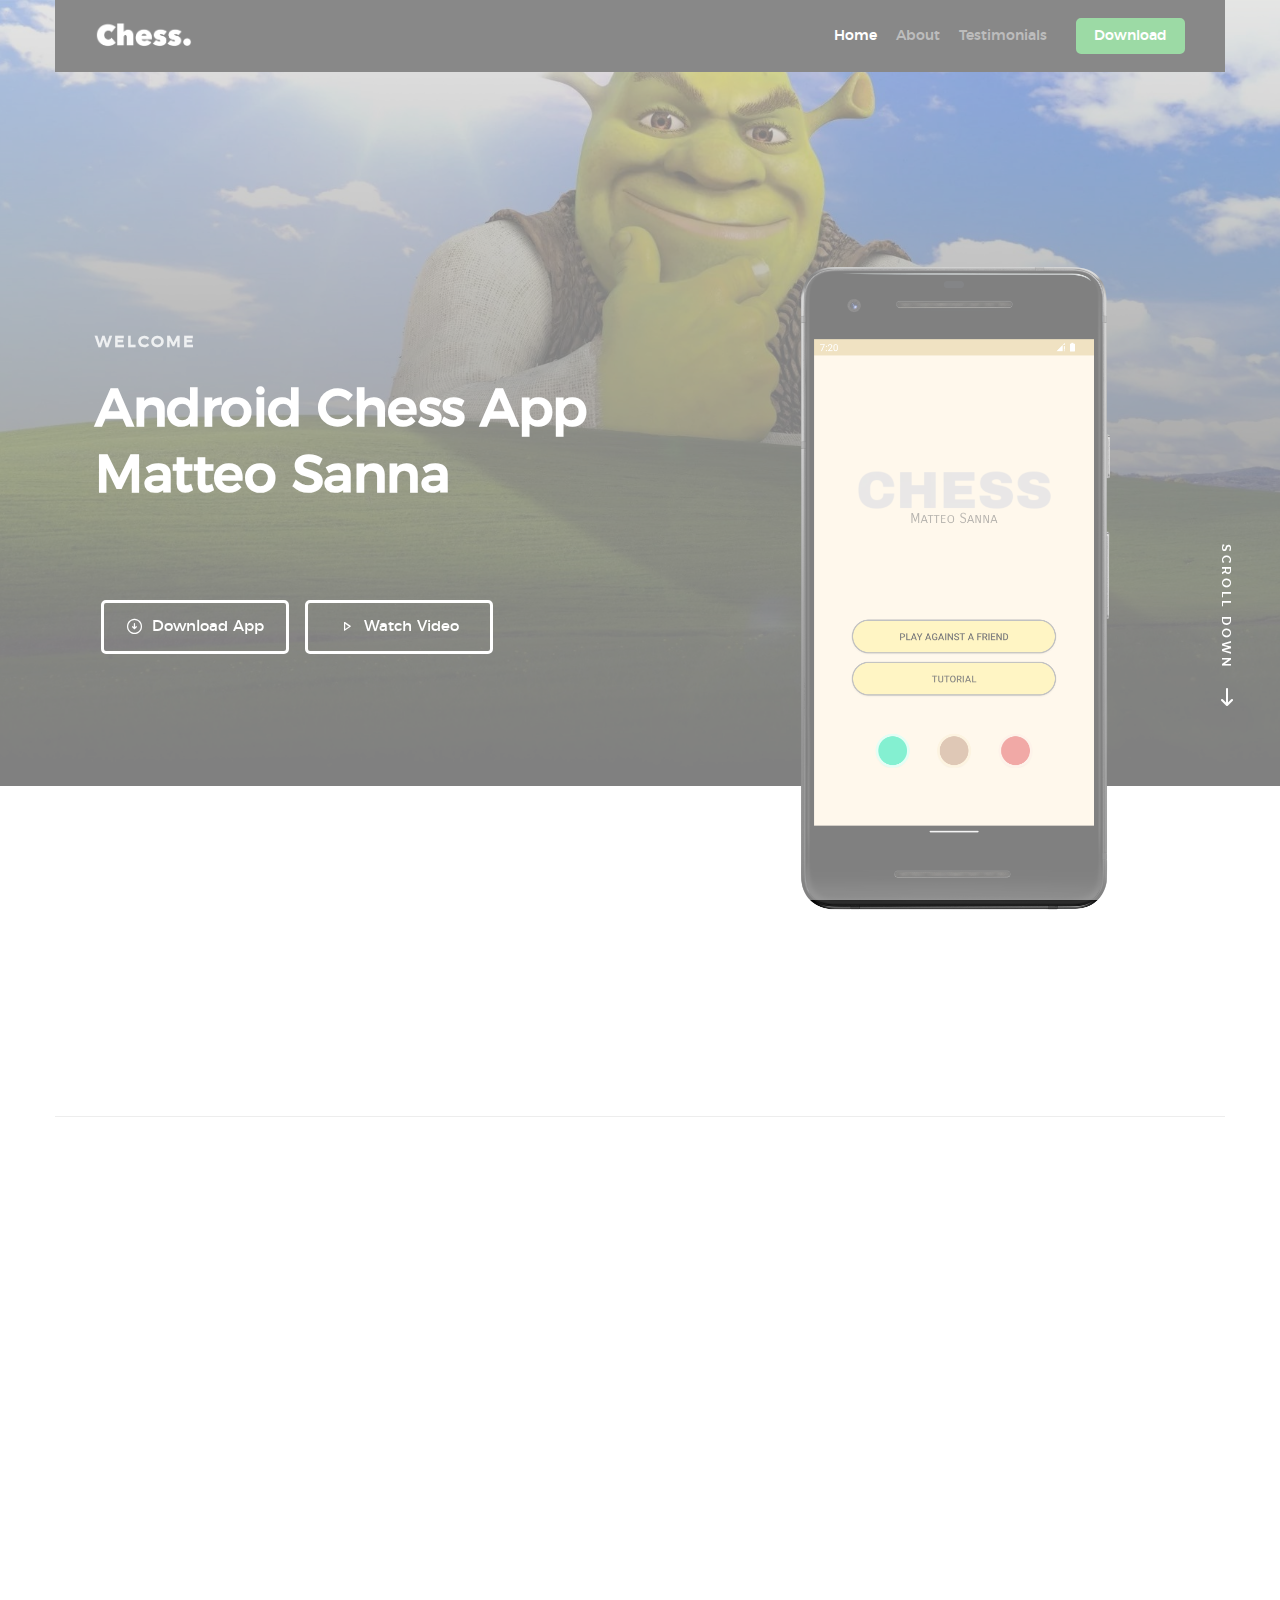
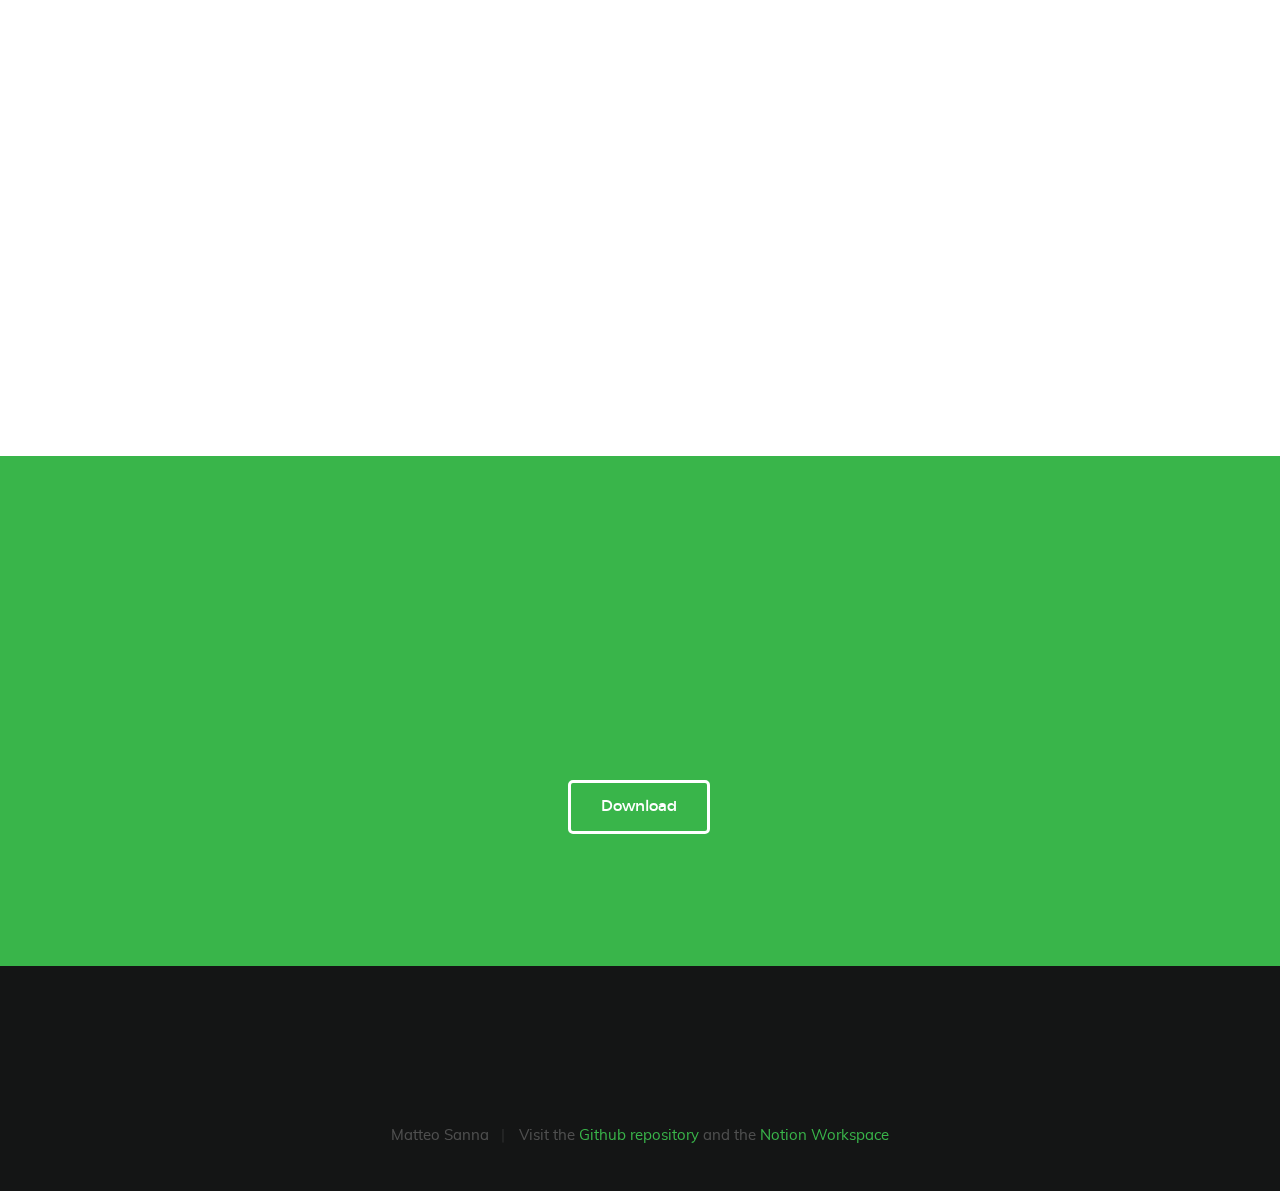
==== index.html @ 3262f38d "update" ====
<!DOCTYPE html>
<!--[if lt IE 9 ]><html class="no-js oldie" lang="en"> <![endif]-->
<!--[if IE 9 ]><html class="no-js oldie ie9" lang="en"> <![endif]-->
<!--[if (gte IE 9)|!(IE)]><!-->
<html class="no-js" lang="en">
<!--<![endif]-->

<head>

    <!--- basic page needs
   ================================================== -->
    <meta charset="utf-8">
    <title>Android Chess App</title>
    <meta name="description" content="">
    <meta name="author" content="">

    <!-- mobile specific metas
   ================================================== -->
    <meta name="viewport" content="width=device-width, initial-scale=1">

    <!-- CSS
   ================================================== -->
    <link rel="stylesheet" href="css/base.css">
    <link rel="stylesheet" href="css/vendor.css">
    <link rel="stylesheet" href="css/main.css">

    <!-- script
   ================================================== -->
    <script src="js/modernizr.js"></script>
    <script src="js/pace.min.js"></script>

    <!-- favicons
	================================================== -->
    <link rel="shortcut icon" href="favicon.ico" type="image/x-icon">
    <link rel="icon" href="favicon.ico" type="image/x-icon">

</head>

<body id="top">

    <!-- header 
   ================================================== -->
   <header id="header" class="row">   

   		<div class="header-logo">
	        <a href="index.html">Chess</a>
	    </div>

	   	<nav id="header-nav-wrap">
			<ul class="header-main-nav">
				<li class="current"><a class="smoothscroll"  href="#home" title="home">Home</a></li>
                <li><a class="smoothscroll"  href="#about" title="about">About</a></li>
				<li><a class="smoothscroll"  href="#testimonials" title="testimonials">Testimonials</a></li>
			</ul>
            
            <a href="#download" title="sign-up" class="button button-primary cta smoothscroll">Download</a>
		</nav>

		<a class="header-menu-toggle" href="#"><span>Menu</span></a>    	
   	
   </header> <!-- /header -->


   <!-- home
   ================================================== -->
   <section id="home" data-parallax="scroll" data-image-src="images/hero-bg.jpg" data-natural-width=1920 data-natural-height=1080>

        <div class="overlay"></div>
        <div class="home-content">        

            <div class="row contents">                     
                <div class="home-content-left">

                    <h3 data-aos="fade-up">Welcome</h3>

                    <h1 data-aos="fade-up">
                        Android Chess App <br>
                        Matteo Sanna
                    </h1>

                    <div class="buttons" data-aos="fade-up">
                        <a href="#download" class="smoothscroll button stroke">
                            <span class="icon-circle-down" aria-hidden="true"></span>
                            Download App
                        </a>
                        <a href="https://www.youtube.com/watch?v=kqmfWMvyRDE&amp;byline=0&amp;portrait=0&amp;color=39b54a" data-lity class="button stroke">
                            <span class="icon-play" aria-hidden="true"></span>
                            Watch Video
                        </a>
                        
                    </div>                                         

                </div>

                <div class="home-image-right">
                    <img src="images/phoneFinal.png"  
                        data-aos="fade-up">
                </div>
            </div>

        </div> <!-- end home-content -->

        <div class="home-scrolldown">
            <a href="#about" class="scroll-icon smoothscroll">
                <span>Scroll Down</span>
                <i class="icon-arrow-right" aria-hidden="true"></i>
            </a>
        </div>

    </section> <!-- end home -->  


    <!-- about
    ================================================== -->
    <section id="about">

        <div class="row about-intro">

            <div class="col-four">
                <h1 class="intro-header" data-aos="fade-up">About the App</h1>
            </div>
            <div class="col-eight">
                <p class="lead" data-aos="fade-up">
                    This is a very simple 1v1 chess game for Android Phones. There are 4 color themes and a simple tutorial for beginners.
                </p>
            </div>                       
            
        </div>

        <div class="row about-features">

            <div class="features-list block-1-3 block-m-1-2 block-mob-full group">

                <div class="bgrid feature" data-aos="fade-up">	

                    <span class="icon"><i class="icon-window"></i></span>            

                    <div class="service-content">	

                        <h3>Fully Resposive</h3>

                        <p>Like a Formula 1 driver.
                        </p>
                        
                    </div> 	         	 

                    </div> <!-- /bgrid -->

                    <div class="bgrid feature" data-aos="fade-up">	

                        <span class="icon"><i class="icon-image"></i></span>                          

                    <div class="service-content">	
                        <h3>Retina Ready</h3>  

                        <p>Yep, very Good-Looking!
                        </p>

                        
                    </div>	                          

                </div> <!-- /bgrid -->

                <div class="bgrid feature" data-aos="fade-up">

                    <span class="icon"><i class="icon-paint-brush"></i></span>		            

                    <div class="service-content">
                        <h3>Stylish Design</h3>

                        <p>Four color themes already. Other coming soon...
                        </p> 
                            
                    </div> 	            	               

                </div> <!-- /bgrid -->

                    <div class="bgrid feature" data-aos="fade-up">

                        <span class="icon"><i class="icon-file"></i></span>	              

                    <div class="service-content">
                        <h3>Clean Code</h3>

                        <p>👾💻. Don't care about that. But if you care, take a look to the notion and the github repository down below.
                        </p> 
                        
                    </div>                

                    </div> <!-- /bgrid -->

                <div class="bgrid feature" data-aos="fade-up">

                    <span class="icon"><i class="icon-sliders"></i></span>	            

                    <div class="service-content">	
                        <h3>Easy To Customize</h3>

                        <p>As I said very very Good-Looking.
                        </p>                            
                    </div>	               

                </div> <!-- /bgrid -->

                <div class="bgrid feature" data-aos="fade-up">

                    <span class="icon"><i class="icon-gift"></i></span>	   	           

                    <div class="service-content">
                        <h3>Free of Charge</h3>

                        <p>Yo, it's free.
                        </p> 
                            
                    </div>	               

                </div> <!-- /bgrid -->

            </div> <!-- end features-list -->

        </div> <!-- end about-features -->

        <div class="row about-how">
          
            <h1 class="intro-header" data-aos="fade-up">How The App Works?</h1>           

            <div class="about-how-content" data-aos="fade-up">
                <div class="about-how-steps block-1-2 block-tab-full group">

                    <div class="bgrid step" data-item="!">
                        <h3>Tested</h3>
                        <p>The App has been tested by a team of experts 🧢. <br>The app has been tested on a Pixel 2 with API 32, and a Samsung A50 with API 30 (Android 11)</br>
                        </p> 
                    </div>

                    <div class="bgrid step" data-item="♟">
                        <h3>Download & Play</h3>
                        <p>Download the App, take a look to the tutorial, choose your favorite theme and when you are ready to play...Well, press play and enjoy the app.
                        </p> 
                    </div>        
                    
                    <div class="bgrid step" data-item="v1.1">
                        <h3>Patch Notes</h3>
                        <p>In the patch version 1.1: 
                        <ul>
                            <li>The minimum API has been changed to 23 (Android 6.0), however the compatibility is not guaranteed.</li>
                            <li>The castling bug that allowed the king to make 2 steps has been solved.</li>
                            <li>Night Mode is now equal to Light Mode.</li>
                        </ul>
                        </p> 
                    </div>           

                </div>           
           </div> <!-- end about-how-content -->

        </div> <!-- end about-how -->

        <div class="row about-bottom-image">

           <img src="images/memebanner.jpg"  
                
                alt="App Screenshots" data-aos="fade-up">

        </div>  <!-- end about-bottom-image -->       
        
    </section> <!-- end about -->  

    <!-- Testimonials Section
    ================================================== -->
    <section id="testimonials">

        <div class="row">
            <div class="col-twelve">
                <h1 class="intro-header" data-aos="fade-up">What They Say About the App.</h1>
            </div>   		
        </div>   	

        <div class="row owl-wrap">

            <div id="testimonial-slider"  data-aos="fade-up">

                <div class="slides owl-carousel">

                    <div>
                        <p>
                        This is the best app I've ever played. I am wondering how I have lived without it for my entire existence.
                        </p> 

                        <div class="testimonial-author">
                                <img src="images/avatars/user-02.jpg" alt="Author image">
                                <div class="author-info">
                                    Steve Jobs
                                    <span class="position">CEO, Apple.</span>
                                </div>
                        </div>                 
                    </div> 

                    <div>
                        <p>
                        This game is so cool that I was crying while playing it, I am still crying in fact. God bless the creator.   
                        </p>

                        <div class="testimonial-author">
                                <img src="images/avatars/user-03.jpg" alt="Author image">
                                <div class="author-info">
                                    Harold
                                    <span>handyman</span>
                                </div>
                        </div>                                         
                    </div> 

                </div> <!-- end slides -->

            </div> <!-- end testimonial-slider -->         
            
        </div> <!-- end flex-container -->

    </section> <!-- end testimonials -->
    

    <!-- download
    ================================================== -->
    <section id="download">

        <div class="row">
            <div class="col-full">
                <h1 class="intro-header"  data-aos="fade-up">Download the App Now!</h1>

                <p class="lead" data-aos="fade-up">
                    Download Now the Best 1v1 Chess App in the World. No excuses.
                </p>
                <a href="/apksVersions/chessApp_v1.1.apk" download="chessApp_v1" class="button download" style="border-color: white; color: white; background-color: transparent;">
                    Download
                </a>
            </div>
        </div>

    </section> <!-- end download -->    


    <!-- footer
    ================================================== -->
    <footer>

      <div class="footer-bottom">

      	<div class="row">

      		<div class="col-twelve">
	      		<div class="copyright">
		         	<span>Matteo Sanna</span> 
		         	<span>Visit the <a href="nop">Github repository</a> and the <a href="https://bumpy-buzzard-1db.notion.site/Chess-Android-Studio-0dda557c1fa44bfd8bad851774c523df">Notion Workspace</a></span>	         	
		         </div>

		         <div id="go-top">
		            <a class="smoothscroll" title="Back to Top" href="#top"><i class="icon-arrow-up"></i></a>
		         </div>         
	      	</div>

      	</div> <!-- end footer-bottom -->     	

      </div>

    </footer>

    <div id="preloader"> 
    	<div id="loader"></div>
    </div>  

    <!-- Java Script
    ================================================== -->
    <script src="js/jquery-2.1.3.min.js"></script>
    <script src="js/plugins.js"></script>
    <script src="js/main.js"></script>

</body>

</html>
---- css/base.css ----
/* =================================================================== 
 *
 *  Dazzle v1.0 Base Stylesheet
 *  04-27-2017
 *  ------------------------------------------------------------------
 *
 *  TOC:
 *  01. reset 
 *  02. basic/base setup styles
 *  03. grid
 *  04. block grids
 *  05. MISC
 *
 * =================================================================== */


/* ===================================================================
 *  01. reset  
 *  normalize.css v5.0.0 | MIT License | 
 *  github.com/necolas/normalize.css
 *
 * ------------------------------------------------------------------- */

html {
  font-family: sans-serif;
  line-height: 1.15;
  -ms-text-size-adjust: 100%;
  -webkit-text-size-adjust: 100%;
}

body {
  margin: 0;
}

article,
aside,
footer,
header,
nav,
section {
  display: block;
}

h1 {
  font-size: 2em;
  margin: 0.67em 0;
}

figcaption,
figure,
main {
  display: block;
}

figure {
  margin: 1em 40px;
}

hr {
  box-sizing: content-box;
  height: 0;
  overflow: visible;
}

pre {
  font-family: monospace, monospace;
  font-size: 1em;
}

a {
  background-color: transparent;
  -webkit-text-decoration-skip: objects;
}

a:active,
a:hover {
  outline-width: 0;
}

abbr[title] {
  border-bottom: none;
  text-decoration: underline;
  text-decoration: underline dotted;
}

b,
strong {
  font-weight: inherit;
}

b,
strong {
  font-weight: bolder;
}

code,
kbd,
samp {
  font-family: monospace, monospace;
  font-size: 1em;
}

dfn {
  font-style: italic;
}

mark {
  background-color: #ff0;
  color: #000;
}

small {
  font-size: 80%;
}

sub,
sup {
  font-size: 75%;
  line-height: 0;
  position: relative;
  vertical-align: baseline;
}

sub {
  bottom: -0.25em;
}

sup {
  top: -0.5em;
}

audio,
video {
  display: inline-block;
}

audio:not([controls]) {
  display: none;
  height: 0;
}

img {
  border-style: none;
}

svg:not(:root) {
  overflow: hidden;
}

button,
input,
optgroup,
select,
textarea {
  font-family: sans-serif;
  font-size: 100%;
  line-height: 1.15;
  margin: 0;
}

button,
input {
  overflow: visible;
}

button,
select {
  text-transform: none;
}

button,
html [type="button"],
[type="reset"],
[type="submit"] {
  -webkit-appearance: button;
}

button::-moz-focus-inner,
[type="button"]::-moz-focus-inner,
[type="reset"]::-moz-focus-inner,
[type="submit"]::-moz-focus-inner {
  border-style: none;
  padding: 0;
}

button:-moz-focusring,
[type="button"]:-moz-focusring,
[type="reset"]:-moz-focusring,
[type="submit"]:-moz-focusring {
  outline: 1px dotted ButtonText;
}

fieldset {
  border: 1px solid #c0c0c0;
  margin: 0 2px;
  padding: 0.35em 0.625em 0.75em;
}

legend {
  box-sizing: border-box;
  color: inherit;
  display: table;
  max-width: 100%;
  padding: 0;
  white-space: normal;
}

progress {
  display: inline-block;
  vertical-align: baseline;
}

textarea {
  overflow: auto;
}

[type="checkbox"],
[type="radio"] {
  box-sizing: border-box;
  padding: 0;
}

[type="number"]::-webkit-inner-spin-button,
[type="number"]::-webkit-outer-spin-button {
  height: auto;
}

[type="search"] {
  -webkit-appearance: textfield;
  outline-offset: -2px;
}

[type="search"]::-webkit-search-cancel-button,
[type="search"]::-webkit-search-decoration {
  -webkit-appearance: none;
}

::-webkit-file-upload-button {
  -webkit-appearance: button;
  font: inherit;
}

details,
menu {
  display: block;
}

summary {
  display: list-item;
}

canvas {
  display: inline-block;
}

template {
  display: none;
}

[hidden] {
  display: none;
}


/* ===================================================================
 *  02. basic/base setup styles - (_basic.scss)
 *
 * ------------------------------------------------------------------- */

html {
  font-size: 62.5%;
  box-sizing: border-box;
}

*,
*::before,
*::after {
  box-sizing: inherit;
}

body {
  font-weight: normal;
  line-height: 1;
  text-rendering: optimizeLegibility;
  word-wrap: break-word;
  -webkit-overflow-scrolling: touch;
  -webkit-text-size-adjust: none;
}

body,
input,
button {
  -moz-osx-font-smoothing: grayscale;
  -webkit-font-smoothing: antialiased;
}


/* ------------------------------------------------------------------- 
 * Media - (_basic.scss)
 * ------------------------------------------------------------------- */

img,
video {
  max-width: 100%;
  height: auto;
}


/* ------------------------------------------------------------------- 
 * Typography resets - (_basic.scss)
 * ------------------------------------------------------------------- */

div, dl, dt, dd, ul, ol, li, h1, h2, h3, h4, h5, h6, pre, form, p, blockquote, th, td {
  margin: 0;
  padding: 0;
}

h1, h2, h3, h4, h5, h6 {
  -webkit-font-variant-ligatures: common-ligatures;
  -moz-font-variant-ligatures: common-ligatures;
  font-variant-ligatures: common-ligatures;
  text-rendering: optimizeLegibility;
}

em,
i {
  font-style: italic;
  line-height: inherit;
}

strong,
b {
  font-weight: bold;
  line-height: inherit;
}

small {
  font-size: 60%;
  line-height: inherit;
}

ol,
ul {
  list-style: none;
}

li {
  display: block;
}


/* ------------------------------------------------------------------- 
 * links - (_basic.scss)
 * ------------------------------------------------------------------- */

a {
  text-decoration: none;
  line-height: inherit;
}

a img {
  border: none;
}


/* ------------------------------------------------------------------- 
 * inputs - (_basic.scss)
 * ------------------------------------------------------------------- */

fieldset {
  margin: 0;
  padding: 0;
}

input[type="email"],
input[type="number"],
input[type="search"],
input[type="text"],
input[type="tel"],
input[type="url"],
input[type="password"],
textarea {
  -webkit-appearance: none;
  -moz-appearance: none;
  -ms-appearance: none;
  -o-appearance: none;
  appearance: none;
}


/* ===================================================================
 *  03. grid - (_grid.scss)
 *
 * ------------------------------------------------------------------- */

.row {
  width: 94%;
  max-width: 1170px;
  margin: 0 auto;
}

.row:after {
  content: "";
  display: table;
  clear: both;
}

.row .row {
  width: auto;
  max-width: none;
  margin-left: -20px;
  margin-right: -20px;
}

[class*="col-"],
.bgrid {
  float: left;
}

[class*="col-"]+[class*="col-"].end {
  float: right;
}

[class*="col-"] {
  padding: 0 20px;
}

.col-one {
  width: 8.33333%;
}

.col-two,
.col-1-6 {
  width: 16.66667%;
}

.col-three,
.col-1-4 {
  width: 25%;
}

.col-four,
.col-1-3 {
  width: 33.33333%;
}

.col-five {
  width: 41.66667%;
}

.col-six,
.col-1-2 {
  width: 50%;
}

.col-seven {
  width: 58.33333%;
}

.col-eight,
.col-2-3 {
  width: 66.66667%;
}

.col-nine,
.col-3-4 {
  width: 75%;
}

.col-ten,
.col-5-6 {
  width: 83.33333%;
}

.col-eleven {
  width: 91.66667%;
}

.col-twelve,
.col-full {
  width: 100%;
}


/* ------------------------------------------------------------------- 
 * medium size devices - (_grid.scss)
 * ------------------------------------------------------------------- */

@media only screen and (max-width: 1024px) {
  .row .row {
    margin-left: -18px;
    margin-right: -18px;
  }
  [class*="col-"] {
    padding: 0 18px;
  }
  .md-two,
  .md-1-6 {
    width: 16.66667%;
  }
  .md-one {
    width: 8.33333%;
  }
  .md-three,
  .md-1-4 {
    width: 25%;
  }
  .md-four,
  .md-1-3 {
    width: 33.33333%;
  }
  .md-five {
    width: 41.66667%;
  }
  .md-six,
  .md-1-2 {
    width: 50%;
  }
  .md-seven {
    width: 58.33333%;
  }
  .md-eight,
  .md-2-3 {
    width: 66.66667%;
  }
  .md-nine,
  .md-3-4 {
    width: 75%;
  }
  .md-ten,
  .md-5-6 {
    width: 83.33333%;
  }
  .md-eleven {
    width: 91.66667%;
  }
  .md-twelve,
  .md-full {
    width: 100%;
  }
}


/* ------------------------------------------------------------------- 
 * tablets - (_grid.scss)
 * ------------------------------------------------------------------- */

@media only screen and (max-width: 768px) {
  .row {
    width: auto;
    padding-left: 30px;
    padding-right: 30px;
  }
  .row .row {
    padding-left: 0;
    padding-right: 0;
    margin-left: -15px;
    margin-right: -15px;
  }
  [class*="col-"] {
    padding: 0 15px;
  }
  .tab-1-4 {
    width: 25%;
  }
  .tab-1-3 {
    width: 33.33333%;
  }
  .tab-1-2 {
    width: 50%;
  }
  .tab-2-3 {
    width: 66.66667%;
  }
  .tab-3-4 {
    width: 75%;
  }
  .tab-full {
    width: 100%;
  }
}


/* ------------------------------------------------------------------- 
 *  mobile devices - (_grid.scss)
 * ------------------------------------------------------------------- */

@media only screen and (max-width: 600px) {
  .row {
    padding-left: 25px;
    padding-right: 25px;
  }
  .row .row {
    margin-left: -10px;
    margin-right: -10px;
  }
  [class*="col-"] {
    padding: 0 10px;
  }
  .mob-1-4 {
    width: 25%;
  }
  .mob-1-3 {
    width: 33.33333%;
  }
  .mob-1-2 {
    width: 50%;
  }
  .mob-2-3 {
    width: 66.66667%;
  }
  .mob-3-4 {
    width: 75%;
  }
  .mob-full {
    width: 100%;
  }
}


/* ------------------------------------------------------------------- 
 * small mobile devices - (_grid.scss)
 * ------------------------------------------------------------------- */

@media only screen and (max-width: 400px) {
  .row .row {
    padding-left: 0;
    padding-right: 0;
    margin-left: 0;
    margin-right: 0;
  }
  [class*="col-"] {
    width: 100% !important;
    float: none !important;
    clear: both !important;
    margin-left: 0;
    margin-right: 0;
    padding: 0;
  }
  [class*="col-"]+[class*="col-"].end {
    float: none;
  }
}


/* ===================================================================
 *  04. block grids - (_grid.scss)
 *
 * ------------------------------------------------------------------- */

[class*="block-"]:after {
  content: "";
  display: table;
  clear: both;
}

.block-1-6 .bgrid {
  width: 16.66667%;
}

.block-1-5 .bgrid {
  width: 20%;
}

.block-1-4 .bgrid {
  width: 25%;
}

.block-1-3 .bgrid {
  width: 33.33333%;
}

.block-1-2 .bgrid {
  width: 50%;
}


/**
 * Clearing for block grid columns. Allow columns with 
 * different heights to align properly.
 */

.block-1-6 .bgrid:nth-child(6n+1),
.block-1-5 .bgrid:nth-child(5n+1),
.block-1-4 .bgrid:nth-child(4n+1),
.block-1-3 .bgrid:nth-child(3n+1),
.block-1-2 .bgrid:nth-child(2n+1) {
  clear: both;
}


/* ------------------------------------------------------------------- 
 * medium size devices - (_grid.scss)
 * ------------------------------------------------------------------- */

@media only screen and (max-width: 1024px) {
  .block-m-1-6 .bgrid {
    width: 16.66667%;
  }
  .block-m-1-5 .bgrid {
    width: 20%;
  }
  .block-m-1-4 .bgrid {
    width: 25%;
  }
  .block-m-1-3 .bgrid {
    width: 33.33333%;
  }
  .block-m-1-2 .bgrid {
    width: 50%;
  }
  .block-m-full .bgrid {
    width: 100%;
    clear: both;
  }
  [class*="block-m-"] .bgrid:nth-child(n) {
    clear: none;
  }
  .block-m-1-6 .bgrid:nth-child(6n+1),
  .block-m-1-5 .bgrid:nth-child(5n+1),
  .block-m-1-4 .bgrid:nth-child(4n+1),
  .block-m-1-3 .bgrid:nth-child(3n+1),
  .block-m-1-2 .bgrid:nth-child(2n+1) {
    clear: both;
  }
}


/* ------------------------------------------------------------------- 
 * tablets - (_grid.scss)
 * ------------------------------------------------------------------- */

@media only screen and (max-width: 768px) {
  .block-tab-1-6 .bgrid {
    width: 16.66667%;
  }
  .block-tab-1-5 .bgrid {
    width: 20%;
  }
  .block-tab-1-4 .bgrid {
    width: 25%;
  }
  .block-tab-1-3 .bgrid {
    width: 33.33333%;
  }
  .block-tab-1-2 .bgrid {
    width: 50%;
  }
  .block-tab-full .bgrid {
    width: 100%;
    clear: both;
  }
  [class*="block-tab-"] .bgrid:nth-child(n) {
    clear: none;
  }
  .block-tab-1-6 .bgrid:nth-child(6n+1),
  .block-tab-1-6 .bgrid:nth-child(5n+1),
  .block-tab-1-4 .bgrid:nth-child(4n+1),
  .block-tab-1-3 .bgrid:nth-child(3n+1),
  .block-tab-1-2 .bgrid:nth-child(2n+1) {
    clear: both;
  }
}


/* ------------------------------------------------------------------- 
 * mobile devices - (_grid.scss)
 * ------------------------------------------------------------------- */

@media only screen and (max-width: 600px) {
  .block-mob-1-6 .bgrid {
    width: 16.66667%;
  }
  .block-mob-1-5 .bgrid {
    width: 20%;
  }
  .block-mob-1-4 .bgrid {
    width: 25%;
  }
  .block-mob-1-3 .bgrid {
    width: 33.33333%;
  }
  .block-mob-1-2 .bgrid {
    width: 50%;
  }
  .block-mob-full .bgrid {
    width: 100%;
    clear: both;
  }
  [class*="block-mob-"] .bgrid:nth-child(n) {
    clear: none;
  }
  .block-mob-1-6 .bgrid:nth-child(6n+1),
  .block-mob-1-5 .bgrid:nth-child(5n+1),
  .block-mob-1-4 .bgrid:nth-child(4n+1),
  .block-mob-1-3 .bgrid:nth-child(3n+1),
  .block-mob-1-2 .bgrid:nth-child(2n+1) {
    clear: both;
  }
}


/* ------------------------------------------------------------------- 
 * stack on small mobile devices - (_grid.scss)
 * ------------------------------------------------------------------- */

@media only screen and (max-width: 400px) {
  .stack .bgrid {
    width: 100% !important;
    float: none !important;
    clear: both !important;
    margin-left: 0;
    margin-right: 0;
  }
}


/* ===================================================================
 *  05. MISC  - (_grid.scss)
 *
 * ------------------------------------------------------------------- */

.group:after {
  content: "";
  display: table;
  clear: both;
}


/* Misc Helper Styles */

.is-hidden {
  display: none;
}

.is-invisible {
  visibility: hidden;
}

.antialiased {
  -webkit-font-smoothing: antialiased;
  -moz-osx-font-smoothing: grayscale;
}

.overflow-hidden {
  overflow: hidden;
}

.remove-bottom {
  margin-bottom: 0;
}

.half-bottom {
  margin-bottom: 1.5rem !important;
}

.add-bottom {
  margin-bottom: 3rem !important;
}

.no-border {
  border: none;
}

.full-width {
  width: 100%;
}

.text-center {
  text-align: center;
}

.text-left {
  text-align: left;
}

.text-right {
  text-align: right;
}

.pull-left {
  float: left;
}

.pull-right {
  float: right;
}

.align-center {
  margin-left: auto;
  margin-right: auto;
  text-align: center;
}


/*# sourceMappingURL=base.css.map */
---- css/vendor.css ----
/* =================================================================== 
 *
 *  Dazzle v1.0 Vendor/Third Party CSS 
 *  04-27-2017
 *  ------------------------------------------------------------------
 *
 *  TOC:
 *  01. animate on scroll
 *  02. owl carousel
 *  03. lity
 *
 * =================================================================== */


/*! 
 *  01. animate on scroll 
 *  https://michalsnik.github.io/aos/
 *
 */

[data-aos][data-aos][data-aos-duration='50'],
body[data-aos-duration='50'] [data-aos] {
  transition-duration: 50ms;
}

[data-aos][data-aos][data-aos-delay='50'],
body[data-aos-delay='50'] [data-aos] {
  transition-delay: 0;
}

[data-aos][data-aos][data-aos-delay='50'].aos-animate,
body[data-aos-delay='50'] [data-aos].aos-animate {
  transition-delay: 50ms;
}

[data-aos][data-aos][data-aos-duration='100'],
body[data-aos-duration='100'] [data-aos] {
  transition-duration: .1s;
}

[data-aos][data-aos][data-aos-delay='100'],
body[data-aos-delay='100'] [data-aos] {
  transition-delay: 0;
}

[data-aos][data-aos][data-aos-delay='100'].aos-animate,
body[data-aos-delay='100'] [data-aos].aos-animate {
  transition-delay: .1s;
}

[data-aos][data-aos][data-aos-duration='150'],
body[data-aos-duration='150'] [data-aos] {
  transition-duration: .15s;
}

[data-aos][data-aos][data-aos-delay='150'],
body[data-aos-delay='150'] [data-aos] {
  transition-delay: 0;
}

[data-aos][data-aos][data-aos-delay='150'].aos-animate,
body[data-aos-delay='150'] [data-aos].aos-animate {
  transition-delay: .15s;
}

[data-aos][data-aos][data-aos-duration='200'],
body[data-aos-duration='200'] [data-aos] {
  transition-duration: .2s;
}

[data-aos][data-aos][data-aos-delay='200'],
body[data-aos-delay='200'] [data-aos] {
  transition-delay: 0;
}

[data-aos][data-aos][data-aos-delay='200'].aos-animate,
body[data-aos-delay='200'] [data-aos].aos-animate {
  transition-delay: .2s;
}

[data-aos][data-aos][data-aos-duration='250'],
body[data-aos-duration='250'] [data-aos] {
  transition-duration: .25s;
}

[data-aos][data-aos][data-aos-delay='250'],
body[data-aos-delay='250'] [data-aos] {
  transition-delay: 0;
}

[data-aos][data-aos][data-aos-delay='250'].aos-animate,
body[data-aos-delay='250'] [data-aos].aos-animate {
  transition-delay: .25s;
}

[data-aos][data-aos][data-aos-duration='300'],
body[data-aos-duration='300'] [data-aos] {
  transition-duration: .3s;
}

[data-aos][data-aos][data-aos-delay='300'],
body[data-aos-delay='300'] [data-aos] {
  transition-delay: 0;
}

[data-aos][data-aos][data-aos-delay='300'].aos-animate,
body[data-aos-delay='300'] [data-aos].aos-animate {
  transition-delay: .3s;
}

[data-aos][data-aos][data-aos-duration='350'],
body[data-aos-duration='350'] [data-aos] {
  transition-duration: .35s;
}

[data-aos][data-aos][data-aos-delay='350'],
body[data-aos-delay='350'] [data-aos] {
  transition-delay: 0;
}

[data-aos][data-aos][data-aos-delay='350'].aos-animate,
body[data-aos-delay='350'] [data-aos].aos-animate {
  transition-delay: .35s;
}

[data-aos][data-aos][data-aos-duration='400'],
body[data-aos-duration='400'] [data-aos] {
  transition-duration: .4s;
}

[data-aos][data-aos][data-aos-delay='400'],
body[data-aos-delay='400'] [data-aos] {
  transition-delay: 0;
}

[data-aos][data-aos][data-aos-delay='400'].aos-animate,
body[data-aos-delay='400'] [data-aos].aos-animate {
  transition-delay: .4s;
}

[data-aos][data-aos][data-aos-duration='450'],
body[data-aos-duration='450'] [data-aos] {
  transition-duration: .45s;
}

[data-aos][data-aos][data-aos-delay='450'],
body[data-aos-delay='450'] [data-aos] {
  transition-delay: 0;
}

[data-aos][data-aos][data-aos-delay='450'].aos-animate,
body[data-aos-delay='450'] [data-aos].aos-animate {
  transition-delay: .45s;
}

[data-aos][data-aos][data-aos-duration='500'],
body[data-aos-duration='500'] [data-aos] {
  transition-duration: .5s;
}

[data-aos][data-aos][data-aos-delay='500'],
body[data-aos-delay='500'] [data-aos] {
  transition-delay: 0;
}

[data-aos][data-aos][data-aos-delay='500'].aos-animate,
body[data-aos-delay='500'] [data-aos].aos-animate {
  transition-delay: .5s;
}

[data-aos][data-aos][data-aos-duration='550'],
body[data-aos-duration='550'] [data-aos] {
  transition-duration: .55s;
}

[data-aos][data-aos][data-aos-delay='550'],
body[data-aos-delay='550'] [data-aos] {
  transition-delay: 0;
}

[data-aos][data-aos][data-aos-delay='550'].aos-animate,
body[data-aos-delay='550'] [data-aos].aos-animate {
  transition-delay: .55s;
}

[data-aos][data-aos][data-aos-duration='600'],
body[data-aos-duration='600'] [data-aos] {
  transition-duration: .6s;
}

[data-aos][data-aos][data-aos-delay='600'],
body[data-aos-delay='600'] [data-aos] {
  transition-delay: 0;
}

[data-aos][data-aos][data-aos-delay='600'].aos-animate,
body[data-aos-delay='600'] [data-aos].aos-animate {
  transition-delay: .6s;
}

[data-aos][data-aos][data-aos-duration='650'],
body[data-aos-duration='650'] [data-aos] {
  transition-duration: .65s;
}

[data-aos][data-aos][data-aos-delay='650'],
body[data-aos-delay='650'] [data-aos] {
  transition-delay: 0;
}

[data-aos][data-aos][data-aos-delay='650'].aos-animate,
body[data-aos-delay='650'] [data-aos].aos-animate {
  transition-delay: .65s;
}

[data-aos][data-aos][data-aos-duration='700'],
body[data-aos-duration='700'] [data-aos] {
  transition-duration: .7s;
}

[data-aos][data-aos][data-aos-delay='700'],
body[data-aos-delay='700'] [data-aos] {
  transition-delay: 0;
}

[data-aos][data-aos][data-aos-delay='700'].aos-animate,
body[data-aos-delay='700'] [data-aos].aos-animate {
  transition-delay: .7s;
}

[data-aos][data-aos][data-aos-duration='750'],
body[data-aos-duration='750'] [data-aos] {
  transition-duration: .75s;
}

[data-aos][data-aos][data-aos-delay='750'],
body[data-aos-delay='750'] [data-aos] {
  transition-delay: 0;
}

[data-aos][data-aos][data-aos-delay='750'].aos-animate,
body[data-aos-delay='750'] [data-aos].aos-animate {
  transition-delay: .75s;
}

[data-aos][data-aos][data-aos-duration='800'],
body[data-aos-duration='800'] [data-aos] {
  transition-duration: .8s;
}

[data-aos][data-aos][data-aos-delay='800'],
body[data-aos-delay='800'] [data-aos] {
  transition-delay: 0;
}

[data-aos][data-aos][data-aos-delay='800'].aos-animate,
body[data-aos-delay='800'] [data-aos].aos-animate {
  transition-delay: .8s;
}

[data-aos][data-aos][data-aos-duration='850'],
body[data-aos-duration='850'] [data-aos] {
  transition-duration: .85s;
}

[data-aos][data-aos][data-aos-delay='850'],
body[data-aos-delay='850'] [data-aos] {
  transition-delay: 0;
}

[data-aos][data-aos][data-aos-delay='850'].aos-animate,
body[data-aos-delay='850'] [data-aos].aos-animate {
  transition-delay: .85s;
}

[data-aos][data-aos][data-aos-duration='900'],
body[data-aos-duration='900'] [data-aos] {
  transition-duration: .9s;
}

[data-aos][data-aos][data-aos-delay='900'],
body[data-aos-delay='900'] [data-aos] {
  transition-delay: 0;
}

[data-aos][data-aos][data-aos-delay='900'].aos-animate,
body[data-aos-delay='900'] [data-aos].aos-animate {
  transition-delay: .9s;
}

[data-aos][data-aos][data-aos-duration='950'],
body[data-aos-duration='950'] [data-aos] {
  transition-duration: .95s;
}

[data-aos][data-aos][data-aos-delay='950'],
body[data-aos-delay='950'] [data-aos] {
  transition-delay: 0;
}

[data-aos][data-aos][data-aos-delay='950'].aos-animate,
body[data-aos-delay='950'] [data-aos].aos-animate {
  transition-delay: .95s;
}

[data-aos][data-aos][data-aos-duration='1000'],
body[data-aos-duration='1000'] [data-aos] {
  transition-duration: 1s;
}

[data-aos][data-aos][data-aos-delay='1000'],
body[data-aos-delay='1000'] [data-aos] {
  transition-delay: 0;
}

[data-aos][data-aos][data-aos-delay='1000'].aos-animate,
body[data-aos-delay='1000'] [data-aos].aos-animate {
  transition-delay: 1s;
}

[data-aos][data-aos][data-aos-duration='1050'],
body[data-aos-duration='1050'] [data-aos] {
  transition-duration: 1.05s;
}

[data-aos][data-aos][data-aos-delay='1050'],
body[data-aos-delay='1050'] [data-aos] {
  transition-delay: 0;
}

[data-aos][data-aos][data-aos-delay='1050'].aos-animate,
body[data-aos-delay='1050'] [data-aos].aos-animate {
  transition-delay: 1.05s;
}

[data-aos][data-aos][data-aos-duration='1100'],
body[data-aos-duration='1100'] [data-aos] {
  transition-duration: 1.1s;
}

[data-aos][data-aos][data-aos-delay='1100'],
body[data-aos-delay='1100'] [data-aos] {
  transition-delay: 0;
}

[data-aos][data-aos][data-aos-delay='1100'].aos-animate,
body[data-aos-delay='1100'] [data-aos].aos-animate {
  transition-delay: 1.1s;
}

[data-aos][data-aos][data-aos-duration='1150'],
body[data-aos-duration='1150'] [data-aos] {
  transition-duration: 1.15s;
}

[data-aos][data-aos][data-aos-delay='1150'],
body[data-aos-delay='1150'] [data-aos] {
  transition-delay: 0;
}

[data-aos][data-aos][data-aos-delay='1150'].aos-animate,
body[data-aos-delay='1150'] [data-aos].aos-animate {
  transition-delay: 1.15s;
}

[data-aos][data-aos][data-aos-duration='1200'],
body[data-aos-duration='1200'] [data-aos] {
  transition-duration: 1.2s;
}

[data-aos][data-aos][data-aos-delay='1200'],
body[data-aos-delay='1200'] [data-aos] {
  transition-delay: 0;
}

[data-aos][data-aos][data-aos-delay='1200'].aos-animate,
body[data-aos-delay='1200'] [data-aos].aos-animate {
  transition-delay: 1.2s;
}

[data-aos][data-aos][data-aos-duration='1250'],
body[data-aos-duration='1250'] [data-aos] {
  transition-duration: 1.25s;
}

[data-aos][data-aos][data-aos-delay='1250'],
body[data-aos-delay='1250'] [data-aos] {
  transition-delay: 0;
}

[data-aos][data-aos][data-aos-delay='1250'].aos-animate,
body[data-aos-delay='1250'] [data-aos].aos-animate {
  transition-delay: 1.25s;
}

[data-aos][data-aos][data-aos-duration='1300'],
body[data-aos-duration='1300'] [data-aos] {
  transition-duration: 1.3s;
}

[data-aos][data-aos][data-aos-delay='1300'],
body[data-aos-delay='1300'] [data-aos] {
  transition-delay: 0;
}

[data-aos][data-aos][data-aos-delay='1300'].aos-animate,
body[data-aos-delay='1300'] [data-aos].aos-animate {
  transition-delay: 1.3s;
}

[data-aos][data-aos][data-aos-duration='1350'],
body[data-aos-duration='1350'] [data-aos] {
  transition-duration: 1.35s;
}

[data-aos][data-aos][data-aos-delay='1350'],
body[data-aos-delay='1350'] [data-aos] {
  transition-delay: 0;
}

[data-aos][data-aos][data-aos-delay='1350'].aos-animate,
body[data-aos-delay='1350'] [data-aos].aos-animate {
  transition-delay: 1.35s;
}

[data-aos][data-aos][data-aos-duration='1400'],
body[data-aos-duration='1400'] [data-aos] {
  transition-duration: 1.4s;
}

[data-aos][data-aos][data-aos-delay='1400'],
body[data-aos-delay='1400'] [data-aos] {
  transition-delay: 0;
}

[data-aos][data-aos][data-aos-delay='1400'].aos-animate,
body[data-aos-delay='1400'] [data-aos].aos-animate {
  transition-delay: 1.4s;
}

[data-aos][data-aos][data-aos-duration='1450'],
body[data-aos-duration='1450'] [data-aos] {
  transition-duration: 1.45s;
}

[data-aos][data-aos][data-aos-delay='1450'],
body[data-aos-delay='1450'] [data-aos] {
  transition-delay: 0;
}

[data-aos][data-aos][data-aos-delay='1450'].aos-animate,
body[data-aos-delay='1450'] [data-aos].aos-animate {
  transition-delay: 1.45s;
}

[data-aos][data-aos][data-aos-duration='1500'],
body[data-aos-duration='1500'] [data-aos] {
  transition-duration: 1.5s;
}

[data-aos][data-aos][data-aos-delay='1500'],
body[data-aos-delay='1500'] [data-aos] {
  transition-delay: 0;
}

[data-aos][data-aos][data-aos-delay='1500'].aos-animate,
body[data-aos-delay='1500'] [data-aos].aos-animate {
  transition-delay: 1.5s;
}

[data-aos][data-aos][data-aos-duration='1550'],
body[data-aos-duration='1550'] [data-aos] {
  transition-duration: 1.55s;
}

[data-aos][data-aos][data-aos-delay='1550'],
body[data-aos-delay='1550'] [data-aos] {
  transition-delay: 0;
}

[data-aos][data-aos][data-aos-delay='1550'].aos-animate,
body[data-aos-delay='1550'] [data-aos].aos-animate {
  transition-delay: 1.55s;
}

[data-aos][data-aos][data-aos-duration='1600'],
body[data-aos-duration='1600'] [data-aos] {
  transition-duration: 1.6s;
}

[data-aos][data-aos][data-aos-delay='1600'],
body[data-aos-delay='1600'] [data-aos] {
  transition-delay: 0;
}

[data-aos][data-aos][data-aos-delay='1600'].aos-animate,
body[data-aos-delay='1600'] [data-aos].aos-animate {
  transition-delay: 1.6s;
}

[data-aos][data-aos][data-aos-duration='1650'],
body[data-aos-duration='1650'] [data-aos] {
  transition-duration: 1.65s;
}

[data-aos][data-aos][data-aos-delay='1650'],
body[data-aos-delay='1650'] [data-aos] {
  transition-delay: 0;
}

[data-aos][data-aos][data-aos-delay='1650'].aos-animate,
body[data-aos-delay='1650'] [data-aos].aos-animate {
  transition-delay: 1.65s;
}

[data-aos][data-aos][data-aos-duration='1700'],
body[data-aos-duration='1700'] [data-aos] {
  transition-duration: 1.7s;
}

[data-aos][data-aos][data-aos-delay='1700'],
body[data-aos-delay='1700'] [data-aos] {
  transition-delay: 0;
}

[data-aos][data-aos][data-aos-delay='1700'].aos-animate,
body[data-aos-delay='1700'] [data-aos].aos-animate {
  transition-delay: 1.7s;
}

[data-aos][data-aos][data-aos-duration='1750'],
body[data-aos-duration='1750'] [data-aos] {
  transition-duration: 1.75s;
}

[data-aos][data-aos][data-aos-delay='1750'],
body[data-aos-delay='1750'] [data-aos] {
  transition-delay: 0;
}

[data-aos][data-aos][data-aos-delay='1750'].aos-animate,
body[data-aos-delay='1750'] [data-aos].aos-animate {
  transition-delay: 1.75s;
}

[data-aos][data-aos][data-aos-duration='1800'],
body[data-aos-duration='1800'] [data-aos] {
  transition-duration: 1.8s;
}

[data-aos][data-aos][data-aos-delay='1800'],
body[data-aos-delay='1800'] [data-aos] {
  transition-delay: 0;
}

[data-aos][data-aos][data-aos-delay='1800'].aos-animate,
body[data-aos-delay='1800'] [data-aos].aos-animate {
  transition-delay: 1.8s;
}

[data-aos][data-aos][data-aos-duration='1850'],
body[data-aos-duration='1850'] [data-aos] {
  transition-duration: 1.85s;
}

[data-aos][data-aos][data-aos-delay='1850'],
body[data-aos-delay='1850'] [data-aos] {
  transition-delay: 0;
}

[data-aos][data-aos][data-aos-delay='1850'].aos-animate,
body[data-aos-delay='1850'] [data-aos].aos-animate {
  transition-delay: 1.85s;
}

[data-aos][data-aos][data-aos-duration='1900'],
body[data-aos-duration='1900'] [data-aos] {
  transition-duration: 1.9s;
}

[data-aos][data-aos][data-aos-delay='1900'],
body[data-aos-delay='1900'] [data-aos] {
  transition-delay: 0;
}

[data-aos][data-aos][data-aos-delay='1900'].aos-animate,
body[data-aos-delay='1900'] [data-aos].aos-animate {
  transition-delay: 1.9s;
}

[data-aos][data-aos][data-aos-duration='1950'],
body[data-aos-duration='1950'] [data-aos] {
  transition-duration: 1.95s;
}

[data-aos][data-aos][data-aos-delay='1950'],
body[data-aos-delay='1950'] [data-aos] {
  transition-delay: 0;
}

[data-aos][data-aos][data-aos-delay='1950'].aos-animate,
body[data-aos-delay='1950'] [data-aos].aos-animate {
  transition-delay: 1.95s;
}

[data-aos][data-aos][data-aos-duration='2000'],
body[data-aos-duration='2000'] [data-aos] {
  transition-duration: 2s;
}

[data-aos][data-aos][data-aos-delay='2000'],
body[data-aos-delay='2000'] [data-aos] {
  transition-delay: 0;
}

[data-aos][data-aos][data-aos-delay='2000'].aos-animate,
body[data-aos-delay='2000'] [data-aos].aos-animate {
  transition-delay: 2s;
}

[data-aos][data-aos][data-aos-duration='2050'],
body[data-aos-duration='2050'] [data-aos] {
  transition-duration: 2.05s;
}

[data-aos][data-aos][data-aos-delay='2050'],
body[data-aos-delay='2050'] [data-aos] {
  transition-delay: 0;
}

[data-aos][data-aos][data-aos-delay='2050'].aos-animate,
body[data-aos-delay='2050'] [data-aos].aos-animate {
  transition-delay: 2.05s;
}

[data-aos][data-aos][data-aos-duration='2100'],
body[data-aos-duration='2100'] [data-aos] {
  transition-duration: 2.1s;
}

[data-aos][data-aos][data-aos-delay='2100'],
body[data-aos-delay='2100'] [data-aos] {
  transition-delay: 0;
}

[data-aos][data-aos][data-aos-delay='2100'].aos-animate,
body[data-aos-delay='2100'] [data-aos].aos-animate {
  transition-delay: 2.1s;
}

[data-aos][data-aos][data-aos-duration='2150'],
body[data-aos-duration='2150'] [data-aos] {
  transition-duration: 2.15s;
}

[data-aos][data-aos][data-aos-delay='2150'],
body[data-aos-delay='2150'] [data-aos] {
  transition-delay: 0;
}

[data-aos][data-aos][data-aos-delay='2150'].aos-animate,
body[data-aos-delay='2150'] [data-aos].aos-animate {
  transition-delay: 2.15s;
}

[data-aos][data-aos][data-aos-duration='2200'],
body[data-aos-duration='2200'] [data-aos] {
  transition-duration: 2.2s;
}

[data-aos][data-aos][data-aos-delay='2200'],
body[data-aos-delay='2200'] [data-aos] {
  transition-delay: 0;
}

[data-aos][data-aos][data-aos-delay='2200'].aos-animate,
body[data-aos-delay='2200'] [data-aos].aos-animate {
  transition-delay: 2.2s;
}

[data-aos][data-aos][data-aos-duration='2250'],
body[data-aos-duration='2250'] [data-aos] {
  transition-duration: 2.25s;
}

[data-aos][data-aos][data-aos-delay='2250'],
body[data-aos-delay='2250'] [data-aos] {
  transition-delay: 0;
}

[data-aos][data-aos][data-aos-delay='2250'].aos-animate,
body[data-aos-delay='2250'] [data-aos].aos-animate {
  transition-delay: 2.25s;
}

[data-aos][data-aos][data-aos-duration='2300'],
body[data-aos-duration='2300'] [data-aos] {
  transition-duration: 2.3s;
}

[data-aos][data-aos][data-aos-delay='2300'],
body[data-aos-delay='2300'] [data-aos] {
  transition-delay: 0;
}

[data-aos][data-aos][data-aos-delay='2300'].aos-animate,
body[data-aos-delay='2300'] [data-aos].aos-animate {
  transition-delay: 2.3s;
}

[data-aos][data-aos][data-aos-duration='2350'],
body[data-aos-duration='2350'] [data-aos] {
  transition-duration: 2.35s;
}

[data-aos][data-aos][data-aos-delay='2350'],
body[data-aos-delay='2350'] [data-aos] {
  transition-delay: 0;
}

[data-aos][data-aos][data-aos-delay='2350'].aos-animate,
body[data-aos-delay='2350'] [data-aos].aos-animate {
  transition-delay: 2.35s;
}

[data-aos][data-aos][data-aos-duration='2400'],
body[data-aos-duration='2400'] [data-aos] {
  transition-duration: 2.4s;
}

[data-aos][data-aos][data-aos-delay='2400'],
body[data-aos-delay='2400'] [data-aos] {
  transition-delay: 0;
}

[data-aos][data-aos][data-aos-delay='2400'].aos-animate,
body[data-aos-delay='2400'] [data-aos].aos-animate {
  transition-delay: 2.4s;
}

[data-aos][data-aos][data-aos-duration='2450'],
body[data-aos-duration='2450'] [data-aos] {
  transition-duration: 2.45s;
}

[data-aos][data-aos][data-aos-delay='2450'],
body[data-aos-delay='2450'] [data-aos] {
  transition-delay: 0;
}

[data-aos][data-aos][data-aos-delay='2450'].aos-animate,
body[data-aos-delay='2450'] [data-aos].aos-animate {
  transition-delay: 2.45s;
}

[data-aos][data-aos][data-aos-duration='2500'],
body[data-aos-duration='2500'] [data-aos] {
  transition-duration: 2.5s;
}

[data-aos][data-aos][data-aos-delay='2500'],
body[data-aos-delay='2500'] [data-aos] {
  transition-delay: 0;
}

[data-aos][data-aos][data-aos-delay='2500'].aos-animate,
body[data-aos-delay='2500'] [data-aos].aos-animate {
  transition-delay: 2.5s;
}

[data-aos][data-aos][data-aos-duration='2550'],
body[data-aos-duration='2550'] [data-aos] {
  transition-duration: 2.55s;
}

[data-aos][data-aos][data-aos-delay='2550'],
body[data-aos-delay='2550'] [data-aos] {
  transition-delay: 0;
}

[data-aos][data-aos][data-aos-delay='2550'].aos-animate,
body[data-aos-delay='2550'] [data-aos].aos-animate {
  transition-delay: 2.55s;
}

[data-aos][data-aos][data-aos-duration='2600'],
body[data-aos-duration='2600'] [data-aos] {
  transition-duration: 2.6s;
}

[data-aos][data-aos][data-aos-delay='2600'],
body[data-aos-delay='2600'] [data-aos] {
  transition-delay: 0;
}

[data-aos][data-aos][data-aos-delay='2600'].aos-animate,
body[data-aos-delay='2600'] [data-aos].aos-animate {
  transition-delay: 2.6s;
}

[data-aos][data-aos][data-aos-duration='2650'],
body[data-aos-duration='2650'] [data-aos] {
  transition-duration: 2.65s;
}

[data-aos][data-aos][data-aos-delay='2650'],
body[data-aos-delay='2650'] [data-aos] {
  transition-delay: 0;
}

[data-aos][data-aos][data-aos-delay='2650'].aos-animate,
body[data-aos-delay='2650'] [data-aos].aos-animate {
  transition-delay: 2.65s;
}

[data-aos][data-aos][data-aos-duration='2700'],
body[data-aos-duration='2700'] [data-aos] {
  transition-duration: 2.7s;
}

[data-aos][data-aos][data-aos-delay='2700'],
body[data-aos-delay='2700'] [data-aos] {
  transition-delay: 0;
}

[data-aos][data-aos][data-aos-delay='2700'].aos-animate,
body[data-aos-delay='2700'] [data-aos].aos-animate {
  transition-delay: 2.7s;
}

[data-aos][data-aos][data-aos-duration='2750'],
body[data-aos-duration='2750'] [data-aos] {
  transition-duration: 2.75s;
}

[data-aos][data-aos][data-aos-delay='2750'],
body[data-aos-delay='2750'] [data-aos] {
  transition-delay: 0;
}

[data-aos][data-aos][data-aos-delay='2750'].aos-animate,
body[data-aos-delay='2750'] [data-aos].aos-animate {
  transition-delay: 2.75s;
}

[data-aos][data-aos][data-aos-duration='2800'],
body[data-aos-duration='2800'] [data-aos] {
  transition-duration: 2.8s;
}

[data-aos][data-aos][data-aos-delay='2800'],
body[data-aos-delay='2800'] [data-aos] {
  transition-delay: 0;
}

[data-aos][data-aos][data-aos-delay='2800'].aos-animate,
body[data-aos-delay='2800'] [data-aos].aos-animate {
  transition-delay: 2.8s;
}

[data-aos][data-aos][data-aos-duration='2850'],
body[data-aos-duration='2850'] [data-aos] {
  transition-duration: 2.85s;
}

[data-aos][data-aos][data-aos-delay='2850'],
body[data-aos-delay='2850'] [data-aos] {
  transition-delay: 0;
}

[data-aos][data-aos][data-aos-delay='2850'].aos-animate,
body[data-aos-delay='2850'] [data-aos].aos-animate {
  transition-delay: 2.85s;
}

[data-aos][data-aos][data-aos-duration='2900'],
body[data-aos-duration='2900'] [data-aos] {
  transition-duration: 2.9s;
}

[data-aos][data-aos][data-aos-delay='2900'],
body[data-aos-delay='2900'] [data-aos] {
  transition-delay: 0;
}

[data-aos][data-aos][data-aos-delay='2900'].aos-animate,
body[data-aos-delay='2900'] [data-aos].aos-animate {
  transition-delay: 2.9s;
}

[data-aos][data-aos][data-aos-duration='2950'],
body[data-aos-duration='2950'] [data-aos] {
  transition-duration: 2.95s;
}

[data-aos][data-aos][data-aos-delay='2950'],
body[data-aos-delay='2950'] [data-aos] {
  transition-delay: 0;
}

[data-aos][data-aos][data-aos-delay='2950'].aos-animate,
body[data-aos-delay='2950'] [data-aos].aos-animate {
  transition-delay: 2.95s;
}

[data-aos][data-aos][data-aos-duration='3000'],
body[data-aos-duration='3000'] [data-aos] {
  transition-duration: 3s;
}

[data-aos][data-aos][data-aos-delay='3000'],
body[data-aos-delay='3000'] [data-aos] {
  transition-delay: 0;
}

[data-aos][data-aos][data-aos-delay='3000'].aos-animate,
body[data-aos-delay='3000'] [data-aos].aos-animate {
  transition-delay: 3s;
}

[data-aos][data-aos][data-aos-easing=linear],
body[data-aos-easing=linear] [data-aos] {
  transition-timing-function: cubic-bezier(0.25, 0.25, 0.75, 0.75);
}

[data-aos][data-aos][data-aos-easing=ease],
body[data-aos-easing=ease] [data-aos] {
  transition-timing-function: ease;
}

[data-aos][data-aos][data-aos-easing=ease-in],
body[data-aos-easing=ease-in] [data-aos] {
  transition-timing-function: ease-in;
}

[data-aos][data-aos][data-aos-easing=ease-out],
body[data-aos-easing=ease-out] [data-aos] {
  transition-timing-function: ease-out;
}

[data-aos][data-aos][data-aos-easing=ease-in-out],
body[data-aos-easing=ease-in-out] [data-aos] {
  transition-timing-function: ease-in-out;
}

[data-aos][data-aos][data-aos-easing=ease-in-back],
body[data-aos-easing=ease-in-back] [data-aos] {
  transition-timing-function: cubic-bezier(0.6, -0.28, 0.735, 0.045);
}

[data-aos][data-aos][data-aos-easing=ease-out-back],
body[data-aos-easing=ease-out-back] [data-aos] {
  transition-timing-function: cubic-bezier(0.175, 0.885, 0.32, 1.275);
}

[data-aos][data-aos][data-aos-easing=ease-in-out-back],
body[data-aos-easing=ease-in-out-back] [data-aos] {
  transition-timing-function: cubic-bezier(0.68, -0.55, 0.265, 1.55);
}

[data-aos][data-aos][data-aos-easing=ease-in-sine],
body[data-aos-easing=ease-in-sine] [data-aos] {
  transition-timing-function: cubic-bezier(0.47, 0, 0.745, 0.715);
}

[data-aos][data-aos][data-aos-easing=ease-out-sine],
body[data-aos-easing=ease-out-sine] [data-aos] {
  transition-timing-function: cubic-bezier(0.39, 0.575, 0.565, 1);
}

[data-aos][data-aos][data-aos-easing=ease-in-out-sine],
body[data-aos-easing=ease-in-out-sine] [data-aos] {
  transition-timing-function: cubic-bezier(0.445, 0.05, 0.55, 0.95);
}

[data-aos][data-aos][data-aos-easing=ease-in-quad],
body[data-aos-easing=ease-in-quad] [data-aos] {
  transition-timing-function: cubic-bezier(0.55, 0.085, 0.68, 0.53);
}

[data-aos][data-aos][data-aos-easing=ease-out-quad],
body[data-aos-easing=ease-out-quad] [data-aos] {
  transition-timing-function: cubic-bezier(0.25, 0.46, 0.45, 0.94);
}

[data-aos][data-aos][data-aos-easing=ease-in-out-quad],
body[data-aos-easing=ease-in-out-quad] [data-aos] {
  transition-timing-function: cubic-bezier(0.455, 0.03, 0.515, 0.955);
}

[data-aos][data-aos][data-aos-easing=ease-in-cubic],
body[data-aos-easing=ease-in-cubic] [data-aos] {
  transition-timing-function: cubic-bezier(0.55, 0.085, 0.68, 0.53);
}

[data-aos][data-aos][data-aos-easing=ease-out-cubic],
body[data-aos-easing=ease-out-cubic] [data-aos] {
  transition-timing-function: cubic-bezier(0.25, 0.46, 0.45, 0.94);
}

[data-aos][data-aos][data-aos-easing=ease-in-out-cubic],
body[data-aos-easing=ease-in-out-cubic] [data-aos] {
  transition-timing-function: cubic-bezier(0.455, 0.03, 0.515, 0.955);
}

[data-aos][data-aos][data-aos-easing=ease-in-quart],
body[data-aos-easing=ease-in-quart] [data-aos] {
  transition-timing-function: cubic-bezier(0.55, 0.085, 0.68, 0.53);
}

[data-aos][data-aos][data-aos-easing=ease-out-quart],
body[data-aos-easing=ease-out-quart] [data-aos] {
  transition-timing-function: cubic-bezier(0.25, 0.46, 0.45, 0.94);
}

[data-aos][data-aos][data-aos-easing=ease-in-out-quart],
body[data-aos-easing=ease-in-out-quart] [data-aos] {
  transition-timing-function: cubic-bezier(0.455, 0.03, 0.515, 0.955);
}

[data-aos^=fade][data-aos^=fade] {
  opacity: 0;
  transition-property: opacity, transform;
}

[data-aos^=fade][data-aos^=fade].aos-animate {
  opacity: 1;
  transform: translate(0);
}

[data-aos=fade-up] {
  transform: translateY(100px);
}

[data-aos=fade-down] {
  transform: translateY(-100px);
}

[data-aos=fade-right] {
  transform: translate(-100px);
}

[data-aos=fade-left] {
  transform: translate(100px);
}

[data-aos=fade-up-right] {
  transform: translate(-100px, 100px);
}

[data-aos=fade-up-left] {
  transform: translate(100px, 100px);
}

[data-aos=fade-down-right] {
  transform: translate(-100px, -100px);
}

[data-aos=fade-down-left] {
  transform: translate(100px, -100px);
}

[data-aos^=zoom][data-aos^=zoom] {
  opacity: 0;
  transition-property: opacity, transform;
}

[data-aos^=zoom][data-aos^=zoom].aos-animate {
  opacity: 1;
  transform: translate(0) scale(1);
}

[data-aos=zoom-in] {
  transform: scale(0.6);
}

[data-aos=zoom-in-up] {
  transform: translateY(100px) scale(0.6);
}

[data-aos=zoom-in-down] {
  transform: translateY(-100px) scale(0.6);
}

[data-aos=zoom-in-right] {
  transform: translate(-100px) scale(0.6);
}

[data-aos=zoom-in-left] {
  transform: translate(100px) scale(0.6);
}

[data-aos=zoom-out] {
  transform: scale(1.2);
}

[data-aos=zoom-out-up] {
  transform: translateY(100px) scale(1.2);
}

[data-aos=zoom-out-down] {
  transform: translateY(-100px) scale(1.2);
}

[data-aos=zoom-out-right] {
  transform: translate(-100px) scale(1.2);
}

[data-aos=zoom-out-left] {
  transform: translate(100px) scale(1.2);
}

[data-aos^=slide][data-aos^=slide] {
  transition-property: transform;
}

[data-aos^=slide][data-aos^=slide].aos-animate {
  transform: translate(0);
}

[data-aos=slide-up] {
  transform: translateY(100%);
}

[data-aos=slide-down] {
  transform: translateY(-100%);
}

[data-aos=slide-right] {
  transform: translateX(-100%);
}

[data-aos=slide-left] {
  transform: translateX(100%);
}

[data-aos^=flip][data-aos^=flip] {
  backface-visibility: hidden;
  transition-property: transform;
}

[data-aos=flip-left] {
  transform: perspective(2500px) rotateY(-100deg);
}

[data-aos=flip-left].aos-animate {
  transform: perspective(2500px) rotateY(0);
}

[data-aos=flip-right] {
  transform: perspective(2500px) rotateY(100deg);
}

[data-aos=flip-right].aos-animate {
  transform: perspective(2500px) rotateY(0);
}

[data-aos=flip-up] {
  transform: perspective(2500px) rotateX(-100deg);
}

[data-aos=flip-up].aos-animate {
  transform: perspective(2500px) rotateX(0);
}

[data-aos=flip-down] {
  transform: perspective(2500px) rotateX(100deg);
}

[data-aos=flip-down].aos-animate {
  transform: perspective(2500px) rotateX(0);
}


/*# sourceMappingURL=aos.css.map*/


/**
 *  02. owl carousel v2.2.0
 *  Copyright 2013-2016 David Deutsch
 *  Licensed under MIT (https://github.com/OwlCarousel2/OwlCarousel2/blob/master/LICENSE)
 */


/*
 *  Owl Carousel - Core
 */

.owl-carousel {
  display: none;
  width: 100%;
  -webkit-tap-highlight-color: transparent;
  /* position relative and z-index fix webkit rendering fonts issue */
  position: relative;
  z-index: 1;
}

.owl-carousel .owl-stage {
  position: relative;
  -ms-touch-action: pan-Y;
}

.owl-carousel .owl-stage:after {
  content: ".";
  display: block;
  clear: both;
  visibility: hidden;
  line-height: 0;
  height: 0;
}

.owl-carousel .owl-stage-outer {
  position: relative;
  overflow: hidden;
  /* fix for flashing background */
  -webkit-transform: translate3d(0px, 0px, 0px);
}

.owl-carousel .owl-item {
  position: relative;
  min-height: 1px;
  float: left;
  -webkit-backface-visibility: hidden;
  -webkit-tap-highlight-color: transparent;
  -webkit-touch-callout: none;
}

.owl-carousel .owl-item img {
  display: block;
  width: 100%;
  -webkit-transform-style: preserve-3d;
}

.owl-carousel .owl-nav.disabled,
.owl-carousel .owl-dots.disabled {
  display: none;
}

.owl-carousel .owl-nav .owl-prev,
.owl-carousel .owl-nav .owl-next,
.owl-carousel .owl-dot {
  cursor: pointer;
  cursor: hand;
  -webkit-user-select: none;
  -khtml-user-select: none;
  -moz-user-select: none;
  -ms-user-select: none;
  user-select: none;
}

.owl-carousel.owl-loaded {
  display: block;
}

.owl-carousel.owl-loading {
  opacity: 0;
  display: block;
}

.owl-carousel.owl-hidden {
  opacity: 0;
}

.owl-carousel.owl-refresh .owl-item {
  visibility: hidden;
}

.owl-carousel.owl-drag .owl-item {
  -webkit-user-select: none;
  -moz-user-select: none;
  -ms-user-select: none;
  user-select: none;
}

.owl-carousel.owl-grab {
  cursor: move;
  cursor: grab;
}

.owl-carousel.owl-rtl {
  direction: rtl;
}

.owl-carousel.owl-rtl .owl-item {
  float: right;
}


/* No Js */

.no-js .owl-carousel {
  display: block;
}


/*
 *  Owl Carousel - Animate Plugin
 */

.owl-carousel .animated {
  -webkit-animation-duration: 1000ms;
  animation-duration: 1000ms;
  -webkit-animation-fill-mode: both;
  animation-fill-mode: both;
}

.owl-carousel .owl-animated-in {
  z-index: 0;
}

.owl-carousel .owl-animated-out {
  z-index: 1;
}

.owl-carousel .fadeOut {
  -webkit-animation-name: fadeOut;
  animation-name: fadeOut;
}

@-webkit-keyframes fadeOut {
  0% {
    opacity: 1;
  }
  100% {
    opacity: 0;
  }
}

@keyframes fadeOut {
  0% {
    opacity: 1;
  }
  100% {
    opacity: 0;
  }
}


/*
 * 	Owl Carousel - Auto Height Plugin
 */

.owl-height {
  transition: height 500ms ease-in-out;
}


/*
 * 	Owl Carousel - Lazy Load Plugin
 */

.owl-carousel .owl-item .owl-lazy {
  opacity: 0;
  transition: opacity 400ms ease;
}

.owl-carousel .owl-item img.owl-lazy {
  -webkit-transform-style: preserve-3d;
  transform-style: preserve-3d;
}


/*
 * 	Owl Carousel - Video Plugin
 */

.owl-carousel .owl-video-wrapper {
  position: relative;
  height: 100%;
  background: #000;
}

.owl-carousel .owl-video-play-icon {
  position: absolute;
  height: 80px;
  width: 80px;
  left: 50%;
  top: 50%;
  margin-left: -40px;
  margin-top: -40px;
  background: url("owl.video.play.png") no-repeat;
  cursor: pointer;
  z-index: 1;
  -webkit-backface-visibility: hidden;
  transition: -webkit-transform 100ms ease;
  transition: transform 100ms ease;
}

.owl-carousel .owl-video-play-icon:hover {
  -webkit-transform: scale(1.3, 1.3);
  -ms-transform: scale(1.3, 1.3);
  transform: scale(1.3, 1.3);
}

.owl-carousel .owl-video-playing .owl-video-tn,
.owl-carousel .owl-video-playing .owl-video-play-icon {
  display: none;
}

.owl-carousel .owl-video-tn {
  opacity: 0;
  height: 100%;
  background-position: center center;
  background-repeat: no-repeat;
  background-size: contain;
  transition: opacity 400ms ease;
}

.owl-carousel .owl-video-frame {
  position: relative;
  z-index: 1;
  height: 100%;
  width: 100%;
}


/*! 
 *  03. lity - v1.6.6 - 2016-04-22
 *  http://sorgalla.com/lity/
 *  Copyright (c) 2016 Jan Sorgalla; Licensed MIT */

.lity {
  z-index: 9990;
  position: fixed;
  top: 0;
  right: 0;
  bottom: 0;
  left: 0;
  white-space: nowrap;
  background: #ffffff;
  background: white;
  outline: none !important;
  opacity: 0;
  -webkit-transition: opacity 0.3s ease;
  -o-transition: opacity 0.3s ease;
  transition: opacity 0.3s ease;
}

.lity.lity-opened {
  opacity: 1;
}

.lity.lity-closed {
  opacity: 0;
}

.lity * {
  -webkit-box-sizing: border-box;
  -moz-box-sizing: border-box;
  box-sizing: border-box;
}

.lity-wrap {
  z-index: 9990;
  position: fixed;
  top: 0;
  right: 0;
  bottom: 0;
  left: 0;
  text-align: center;
  outline: none !important;
}

.lity-wrap:before {
  content: '';
  display: inline-block;
  height: 100%;
  vertical-align: middle;
  margin-right: -0.25em;
}

.lity-loader {
  z-index: 9991;
  color: #333;
  position: absolute;
  top: 50%;
  margin-top: -0.8em;
  width: 100%;
  text-align: center;
  font-size: 14px;
  font-family: Arial, Helvetica, sans-serif;
  opacity: 0;
  -webkit-transition: opacity 0.3s ease;
  -o-transition: opacity 0.3s ease;
  transition: opacity 0.3s ease;
}

.lity-loading .lity-loader {
  opacity: 1;
}

.lity-container {
  z-index: 9992;
  position: relative;
  text-align: left;
  vertical-align: middle;
  display: inline-block;
  white-space: normal;
  max-width: 100%;
  max-height: 100%;
  outline: none !important;
}

.lity-content {
  z-index: 9993;
  width: 100%;
  -webkit-transform: scale(1);
  -ms-transform: scale(1);
  -o-transform: scale(1);
  transform: scale(1);
  -webkit-transition: -webkit-transform 0.3s ease;
  -o-transition: -o-transform 0.3s ease;
  transition: transform 0.3s ease;
}

.lity-loading .lity-content,
.lity-closed .lity-content {
  -webkit-transform: scale(0.8);
  -ms-transform: scale(0.8);
  -o-transform: scale(0.8);
  transform: scale(0.8);
}

.lity-content:after {
  content: '';
  position: absolute;
  left: 0;
  top: 0;
  bottom: 0;
  display: block;
  right: 0;
  width: auto;
  height: auto;
  z-index: -1;
}

.lity-close {
  z-index: 9994;
  width: 42px;
  height: 42px;
  position: fixed;
  text-align: center !important;
  right: 20px;
  top: 20px;
  -webkit-appearance: none;
  cursor: pointer;
  text-decoration: none;
  text-align: center;
  padding: 0;
  margin: 0;
  color: black;
  font-style: normal;
  font-size: 30px;
  font-family: Arial, sans-serif;
  line-height: 42px;
  border: 0;
  background: transparent;
  outline: none;
  -webkit-box-shadow: none;
  box-shadow: none;
  font: 0/0 a;
  text-shadow: none;
  color: transparent;
  border-radius: 50%;
}

.lity-close::before,
.lity-close::after {
  display: block;
  content: "";
  height: 20px;
  width: 2px;
  background-color: black;
  position: absolute;
  top: 11px;
  left: 20px;
}

.lity-close::before {
  -webkit-transform: rotate(-45deg);
  -ms-transform: rotate(-45deg);
  transform: rotate(-45deg);
}

.lity-close::after {
  -webkit-transform: rotate(45deg);
  -ms-transform: rotate(45deg);
  transform: rotate(45deg);
}

.lity-close::-moz-focus-inner {
  border: 0;
  padding: 0;
}

.lity-close:hover,
.lity-close:focus,
.lity-close:active,
.lity-close:visited {
  text-decoration: none;
  text-align: center;
  padding: 0;
  color: #fff;
  font-style: normal;
  font-size: 30px;
  font-family: Arial, sans-serif;
  line-height: 36px;
  border: 0;
  background: transparent;
  outline: none;
  -webkit-box-shadow: none;
  box-shadow: none;
  font: 0/0 a;
  text-shadow: none;
  color: transparent;
}

.lity-close:hover::before,
.lity-close:hover::after,
.lity-close:focus::before,
.lity-close:focus::after,
.lity-close:active::before,
.lity-close:active::after,
.lity-close:visited::before,
.lity-close:visited::after {
  background-color: #39b54a;
}


/* Image */

.lity-image img {
  max-width: 100%;
  display: block;
  line-height: 0;
  border: 0;
}


/* iFrame */

.lity-iframe .lity-container {
  width: 100%;
  max-width: 964px;
}

.lity-iframe-container {
  width: 100%;
  height: 0;
  padding-top: 56.25%;
  overflow: auto;
  pointer-events: auto;
  -webkit-transform: translateZ(0);
  transform: translateZ(0);
  -webkit-overflow-scrolling: touch;
}

.lity-iframe-container iframe {
  position: absolute;
  display: block;
  top: 0;
  left: 0;
  width: 100%;
  height: 100%;
  background: #000;
}

.lity-hide {
  display: none;
}


/*# sourceMappingURL=vendor.css.map */
---- css/main.css ----
/* =================================================================== 
 *
 *  Dazzle v1.0 Main Stylesheet
 *  04-27-2017
 *  ------------------------------------------------------------------
 *
 *  TOC:
 *  01. webfonts and iconfonts
 *  02. base style overrides
 *  03. typography & general theme styles
 *  04. preloader
 *  05. forms
 *  06. buttons
 *  07. other components
 *  08. common and reusable theme styles
 *  09. header styles
 *  10. home
 *  11. about
 *  12. pricing 
 *  13. testimonials
 *  14. download
 *  15. footer styles
 *
 * =================================================================== */


/* ===================================================================
 *  01. webfonts and iconfonts - (_document-setup)
 *
 * ------------------------------------------------------------------- */

@import url("font-awesome/css/font-awesome.min.css");
@import url("micons/micons.css");
@import url("fonts.css");


/* ===================================================================
 *  02. base style overrides - (_document-setup)
 *
 * ------------------------------------------------------------------- */

html {
  font-size: 10px;
}

@media only screen and (max-width: 1024px) {
  html {
    font-size: 9.375px;
  }
}

@media only screen and (max-width: 768px) {
  html {
    font-size: 10px;
  }
}

@media only screen and (max-width: 400px) {
  html {
    font-size: 9.375px;
  }
}

html,
body {
  height: 100%;
}

body {
  background: #141515;
  font-family: "muli-regular", sans-serif;
  font-size: 1.6rem;
  line-height: 1.875;
  color: #767676;
  margin: 0;
  padding: 0;
}


/* ------------------------------------------------------------------- 
 * links - (_document-setup) 
 * ------------------------------------------------------------------- */

a,
a:visited {
  color: #0087cc;
  -webkit-transition: all 0.3s ease-in-out;
  transition: all 0.3s ease-in-out;
}

a:hover,
a:focus {
  color: #39b54a;
}


/* ===================================================================
 *  03. typography & general theme styles - (_document-setup.scss) 
 *
 * ------------------------------------------------------------------- */

h1, h2, h3, h4, h5, h6, .h01, .h02, .h03, .h04, .h05, .h06 {
  font-family: "montserrat-regular", sans-serif;
  color: #151515;
  font-style: normal;
  text-rendering: optimizeLegibility;
  margin-bottom: 2.4rem;
}

h3, .h03, h4, .h04 {
  margin-bottom: 1.5rem;
}
h5, .h05, h6, .h06 {
  margin-bottom: 1.2rem;
}
h1, .h01 {
  font-size: 3.1rem;
  line-height: 1.35;
  letter-spacing: -.1rem;
}

@media only screen and (max-width: 600px) {
  h1,
  .h01 {
    font-size: 2.6rem;
    letter-spacing: -.07rem;
  }
}

h2, .h02 {
  font-size: 2.4rem;
  line-height: 1.25;
}
h3, .h03 {
  font-size: 2rem;
  line-height: 1.5;
}
h4, .h04 {
  font-size: 1.7rem;
  line-height: 1.76;
}
h5, .h05 {
  font-size: 1.4rem;
  line-height: 1.7;
  text-transform: uppercase;
  letter-spacing: .2rem;
}
h6, .h06 {
  font-size: 1.3rem;
  line-height: 1.85;
  text-transform: uppercase;
  letter-spacing: .2rem;
}

p img {
  margin: 0;
}

p.lead {
  font-family: "muli-light", sans-serif;
  font-size: 2.1rem;
  line-height: 1.857;
  color: #838383;
  margin-bottom: 3.6rem;
}

@media only screen and (max-width: 768px) {
  p.lead {
    font-size: 2rem;
  }
}

em, i, strong, b {
  font-size: 1.6rem;
  line-height: 1.875;
  font-style: normal;
  font-weight: normal;
}
em, i {
  font-family: "muli-italic", sans-serif;
}
strong, b {
  font-family: "muli-bold", sans-serif;
}

small {
  font-size: 1.1rem;
  line-height: inherit;
}

blockquote {
  margin: 3rem 0;
  padding-left: 5rem;
  position: relative;
}

blockquote:before {
  content: "\201C";
  font-size: 10rem;
  line-height: 0px;
  margin: 0;
  color: rgba(0, 0, 0, 0.3);
  font-family: arial, sans-serif;
  position: absolute;
  top: 3.6rem;
  left: 0;
}

blockquote p {
  font-family: "muli-light", sans-serif;
  padding: 0;
  font-size: 1.9rem;
  line-height: 1.895;
}

blockquote cite {
  display: block;
  font-size: 1.3rem;
  font-style: normal;
  line-height: 1.615;
}

blockquote cite:before {
  content: "\2014 \0020";
}

blockquote cite a,
blockquote cite a:visited {
  color: #838383;
  border: none;
}

abbr {
  font-family: "muli-bold", sans-serif;
  font-variant: small-caps;
  text-transform: lowercase;
  letter-spacing: .05rem;
  color: #838383;
}

var, kbd, samp, code, pre {
  font-family: Consolas, "Andale Mono", Courier, "Courier New", monospace;
}

pre {
  padding: 2.4rem 3rem 3rem;
  background: #F1F1F1;
}

code {
  font-size: 1.4rem;
  margin: 0 .2rem;
  padding: .3rem .6rem;
  white-space: nowrap;
  background: #F1F1F1;
  border: 1px solid #E1E1E1;
  border-radius: 3px;
}

pre>code {
  display: block;
  white-space: pre;
  line-height: 2;
  padding: 0;
  margin: 0;
}

pre.prettyprint>code {
  border: none;
}

del {
  text-decoration: line-through;
}

abbr[title],
dfn[title] {
  border-bottom: 1px dotted;
  cursor: help;
  text-decoration: none;
}

mark {
  background: #FFF49B;
  color: #000;
}

hr {
  border: solid rgba(0, 0, 0, 0.1);
  border-width: 1px 0 0;
  clear: both;
  margin: 2.4rem 0 1.5rem;
  height: 0;
}


/* ------------------------------------------------------------------- 
 * Lists - (_document-setup.scss)  
 * ------------------------------------------------------------------- */

ol {
  list-style: decimal;
}

ul {
  list-style: disc;
}

li {
  display: list-item;
}

ol,
ul {
  margin-left: 1.7rem;
}

ul li {
  padding-left: .4rem;
}

ul ul,
ul ol,
ol ol,
ol ul {
  margin: .6rem 0 .6rem 1.7rem;
}

ul.disc li {
  display: list-item;
  list-style: none;
  padding: 0 0 0 .8rem;
  position: relative;
}

ul.disc li::before {
  content: "";
  display: inline-block;
  width: 8px;
  height: 8px;
  border-radius: 50%;
  background: #39b54a;
  position: absolute;
  left: -17px;
  top: 11px;
  vertical-align: middle;
}

dt {
  margin: 0;
  color: #39b54a;
}

dd {
  margin: 0 0 0 2rem;
}


/* ------------------------------------------------------------------- 
 * Spacing - (_document-setup)  
 * ------------------------------------------------------------------- */

button,
.button {
  margin-bottom: 1.2rem;
}

fieldset {
  margin-bottom: 1.5rem;
}

input,
textarea,
select,
pre,
blockquote,
figure,
table,
p,
ul,
ol,
dl,
form,
.fluid-video-wrapper,
.ss-custom-select {
  margin-bottom: 3rem;
}


/* ------------------------------------------------------------------- 
 * floated image - (_document-setup)  
 * ------------------------------------------------------------------- */

img.pull-right {
  margin: 1.5rem 0 0 3rem;
}

img.pull-left {
  margin: 1.5rem 3rem 0 0;
}


/* ------------------------------------------------------------------- 
 * block grids paddings
 * ------------------------------------------------------------------- */

.bgrid {
  padding: 0 20px;
}

@media only screen and (max-width: 1024px) {
  .bgrid {
    padding: 0 18px;
  }
}

@media only screen and (max-width: 768px) {
  .bgrid {
    padding: 0 15px;
  }
}

@media only screen and (max-width: 600px) {
  .bgrid {
    padding: 0 10px;
  }
}

@media only screen and (max-width: 400px) {
  .bgrid {
    padding: 0;
  }
}


/* ------------------------------------------------------------------- 
 * tables - (_document-setup.scss)  
 * ------------------------------------------------------------------- */

table {
  border-width: 0;
  width: 100%;
  max-width: 100%;
  font-family: "muli-regular", sans-serif;
}

th,
td {
  padding: 1.5rem 3rem;
  text-align: left;
  border-bottom: 1px solid #E8E8E8;
}

th {
  color: #151515;
  font-family: "montserrat-bold", sans-serif;
}

td {
  line-height: 1.5;
}

th:first-child,
td:first-child {
  padding-left: 0;
}

th:last-child,
td:last-child {
  padding-right: 0;
}

.table-responsive {
  overflow-x: auto;
  -webkit-overflow-scrolling: touch;
}


/* ------------------------------------------------------------------- 
 * pace.js styles - center simple  - (_document-setup.scss)
 * ------------------------------------------------------------------- */

.pace {
  -webkit-pointer-events: none;
  pointer-events: none;
  -webkit-user-select: none;
  -moz-user-select: none;
  user-select: none;
  z-index: 2000;
  position: fixed;
  margin: auto;
  top: 0;
  left: 0;
  right: 0;
  bottom: 0;
  height: 5px;
  width: 150px;
  background: #dedede;
  overflow: hidden;
}

.pace .pace-progress {
  -webkit-box-sizing: border-box;
  -moz-box-sizing: border-box;
  -ms-box-sizing: border-box;
  -o-box-sizing: border-box;
  box-sizing: border-box;
  -webkit-transform: translate3d(0, 0, 0);
  -moz-transform: translate3d(0, 0, 0);
  -ms-transform: translate3d(0, 0, 0);
  -o-transform: translate3d(0, 0, 0);
  transform: translate3d(0, 0, 0);
  max-width: 150px;
  position: fixed;
  z-index: 2000;
  display: block;
  position: absolute;
  top: 0;
  right: 100%;
  height: 100%;
  width: 100%;
  background: #39b54a;
}

.pace.pace-inactive {
  display: none;
}

.oldie .pace {
  display: none;
}


/* ===================================================================
 *  04. preloader - (_preloader-blank.scss)
 *
 * ------------------------------------------------------------------- */

#preloader {
  position: fixed;
  top: 0;
  left: 0;
  right: 0;
  bottom: 0;
  background: #ffffff;
  z-index: 800;
  height: 100%;
  width: 100%;
}

.no-js #preloader,
.oldie #preloader {
  display: none;
}


/* ===================================================================
 *  05. forms - (_forms.scss)
 *
 * ------------------------------------------------------------------- */

fieldset {
  border: none;
}

input[type="email"],
input[type="number"],
input[type="search"],
input[type="text"],
input[type="tel"],
input[type="url"],
input[type="password"],
textarea,
select {
  display: block;
  height: 6rem;
  padding: 1.5rem 2rem;
  border: 0;
  outline: none;
  color: #333333;
  font-family: "muli-regular", sans-serif;
  font-size: 1.5rem;
  line-height: 3rem;
  max-width: 100%;
  background: rgba(0, 0, 0, 0.1);
  -webkit-transition: all 0.3s ease-in-out;
  transition: all 0.3s ease-in-out;
  border-radius: 5px;
}

.ss-custom-select {
  position: relative;
  padding: 0;
}

.ss-custom-select select {
  -webkit-appearance: none;
  -moz-appearance: none;
  -ms-appearance: none;
  -o-appearance: none;
  appearance: none;
  text-indent: 0.01px;
  text-overflow: '';
  margin: 0;
  line-height: 3rem;
  vertical-align: middle;
}

.ss-custom-select select option {
  padding-left: 2rem;
  padding-right: 2rem;
}

.ss-custom-select select::-ms-expand {
  display: none;
}

.ss-custom-select::after {
  content: '\f0d7';
  font-family: 'FontAwesome';
  position: absolute;
  top: 50%;
  right: 1.5rem;
  margin-top: -10px;
  bottom: auto;
  width: 20px;
  height: 20px;
  line-height: 20px;
  font-size: 18px;
  text-align: center;
  pointer-events: none;
  color: #252525;
}


/* IE9 and below */

.oldie .ss-custom-select::after {
  display: none;
}

textarea {
  min-height: 25rem;
}

input[type="email"]:focus,
input[type="number"]:focus,
input[type="search"]:focus,
input[type="text"]:focus,
input[type="tel"]:focus,
input[type="url"]:focus,
input[type="password"]:focus,
textarea:focus,
select:focus {
  color: #000000;
}

label,
legend {
  font-family: "montserrat-bold", sans-serif;
  font-size: 1.4rem;
  margin-bottom: .6rem;
  color: #151515;
  display: block;
}

input[type="checkbox"],
input[type="radio"] {
  display: inline;
}

label>.label-text {
  display: inline-block;
  margin-left: 1rem;
  font-family: "montserrat-regular", sans-serif;
  line-height: inherit;
}

label>input[type="checkbox"],
label>input[type="radio"] {
  margin: 0;
  position: relative;
  top: .15rem;
}


/* ------------------------------------------------------------------- 
 * Style Placeholder Text - (_forms.scss)
 * ------------------------------------------------------------------- */

::-webkit-input-placeholder {
  color: #838383;
}

:-moz-placeholder {
  color: #838383;
  /* Firefox 18- */
}

::-moz-placeholder {
  color: #838383;
  /* Firefox 19+ */
}

:-ms-input-placeholder {
  color: #838383;
}

.placeholder {
  color: #838383 !important;
}


/* ------------------------------------------------------------------- 
 * Change Autocomplete styles in Chrome - (_forms.scss)
 * ------------------------------------------------------------------- */

input:-webkit-autofill,
input:-webkit-autofill:hover,
input:-webkit-autofill:focus input:-webkit-autofill,
textarea:-webkit-autofill,
textarea:-webkit-autofill:hover textarea:-webkit-autofill:focus,
select:-webkit-autofill,
select:-webkit-autofill:hover,
select:-webkit-autofill:focus {
  border: none;
  -webkit-text-fill-color: #57ca67;
  transition: background-color 5000s ease-in-out 0s;
}



/* ===================================================================
 *  06. buttons - (_button-essentials.scss)
 *
 * ------------------------------------------------------------------- */

.button,
button,
input[type="submit"],
input[type="reset"],
input[type="button"] {
  display: inline-block;
  font-family: "montserrat-regular", sans-serif;
  font-size: 1.5rem;
  height: 5.4rem;
  line-height: calc(5.4rem - .6rem);
  padding: 0 3rem;
  margin: 0 .3rem 1.2rem 0;
  color: #222222;
  text-decoration: none;
  cursor: pointer;
  text-align: center;
  white-space: nowrap;
  border-radius: .5rem;
  -webkit-transition: all 0.3s ease-in-out;
  transition: all 0.3s ease-in-out;
  background-color: #c5c5c5;
  border: .3rem solid #c5c5c5;
}

.button:hover,
button:hover,
input[type="submit"]:hover,
input[type="reset"]:hover,
input[type="button"]:hover,
.button:focus,
button:focus,
input[type="submit"]:focus,
input[type="reset"]:focus,
input[type="button"]:focus {
  background-color: #b8b8b8;
  border-color: #b8b8b8;
  color: #000000;
  outline: 0;
}

.button.button-primary,
button.button-primary,
input[type="submit"].button-primary,
input[type="reset"].button-primary,
input[type="button"].button-primary {
  background-color: #39b54a;
  border-color: #39b54a;
  color: #FFFFFF;
}

.button.button-primary:hover,
button.button-primary:hover,
input[type="submit"].button-primary:hover,
input[type="reset"].button-primary:hover,
input[type="button"].button-primary:hover,
.button.button-primary:focus,
button.button-primary:focus,
input[type="submit"].button-primary:focus,
input[type="reset"].button-primary:focus,
input[type="button"].button-primary:focus {
  background: #309a3f;
  border-color: #309a3f;
}

button.full-width,
.button.full-width {
  width: 100%;
  margin-right: 0;
}

button.medium,
.button.medium {
  height: 5.7rem !important;
  line-height: calc(5.7rem - .6rem) !important;
}

button.large,
.button.large {
  height: 6rem !important;
  line-height: calc(6rem - .6rem) !important;
}

button.stroke,
.button.stroke {
  background: transparent !important;
  color: #a5a5a5 !important;
}

button.stroke:hover,
.button.stroke:hover {
  border: 0.3rem solid #39b54a;
  color: #39b54a;
}

button.pill,
.button.pill {
  padding-left: 3rem !important;
  padding-right: 3rem !important;
  border-radius: 1000px;
}

button::-moz-focus-inner,
input::-moz-focus-inner {
  border: 0;
  padding: 0;
}



/* ===================================================================
 *  07. other components - (_others.scss)
 *
 * ------------------------------------------------------------------- */


/* ------------------------------------------------------------------- 
 * alert box - (_alert-box.scss)
 * ------------------------------------------------------------------- */

.alert-box {
  padding: 2.1rem 4rem 2.1rem 3rem;
  position: relative;
  margin-bottom: 3rem;
  border-radius: 3px;
  font-family: "montserrat-regular", sans-serif;
  font-size: 1.5rem;
}

.alert-box .close {
  position: absolute;
  right: 1.8rem;
  top: 1.8rem;
  cursor: pointer;
}

.ss-error {
  background-color: #ffd1d2;
  color: #e65153;
}

.ss-success {
  background-color: #c8e675;
  color: #758c36;
}

.ss-info {
  background-color: #d7ecfb;
  color: #4a95cc;
}

.ss-notice {
  background-color: #fff099;
  color: #bba31b;
}


/* ------------------------------------------------------------------- 
 * additional typo styles - (_additional-typo.scss)
 * ------------------------------------------------------------------- */


/* drop cap 
 * ----------------------------------------------- */

.drop-cap:first-letter {
  float: left;
  margin: 0;
  padding: 1.5rem .6rem 0 0;
  font-size: 8.4rem;
  font-family: "montserrat-bold", sans-serif;
  line-height: 6rem;
  text-indent: 0;
  background: transparent;
  color: #151515;
}


/* line definition style 
 * ----------------------------------------------- */

.lining dt,
.lining dd {
  display: inline;
  margin: 0;
}

.lining dt+dt:before,
.lining dd+dt:before {
  content: "\A";
  white-space: pre;
}

.lining dd+dd:before {
  content: ", ";
}

.lining dd+dd:before {
  content: ", ";
}

.lining dd:before {
  content: ": ";
  margin-left: -0.2em;
}


/* dictionary definition style 
 * ----------------------------------------------- */

.dictionary-style dt {
  display: inline;
  counter-reset: definitions;
}

.dictionary-style dt+dt:before {
  content: ", ";
  margin-left: -0.2em;
}

.dictionary-style dd {
  display: block;
  counter-increment: definitions;
}

.dictionary-style dd:before {
  content: counter(definitions, decimal) ". ";
}


/** 
 * Pull Quotes
 * -----------
 * markup:
 *
 * <aside class="pull-quote">
 *		<blockquote>
 *			<p></p>
 *		</blockquote>
 *	</aside>
 *
 * --------------------------------------------------------------------- */

.pull-quote {
  position: relative;
  padding: 2.1rem 3rem 2.1rem 0px;
}

.pull-quote:before,
.pull-quote:after {
  height: 1em;
  position: absolute;
  font-size: 10rem;
  font-family: Arial, Sans-Serif;
  color: rgba(0, 0, 0, 0.3);
}

.pull-quote:before {
  content: "\201C";
  top: -3.6rem;
  left: 0;
}

.pull-quote:after {
  content: '\201D';
  bottom: 3.6rem;
  right: 0;
}

.pull-quote blockquote {
  margin: 0;
}

.pull-quote blockquote:before {
  content: none;
}


/** 
 * Stats Tab
 * ---------
 * markup:
 *
 * <ul class="stats-tabs">
 *		<li><a href="#">[value]<em>[name]</em></a></li>
 *	</ul>
 *
 * Extend this object into your markup.
 *
 * --------------------------------------------------------------------- */

.stats-tabs {
  padding: 0;
  margin: 3rem 0;
}

.stats-tabs li {
  display: inline-block;
  margin: 0 1.5rem 3rem 0;
  padding: 0 1.5rem 0 0;
  border-right: 1px solid #ccc;
}

.stats-tabs li:last-child {
  margin: 0;
  padding: 0;
  border: none;
}

.stats-tabs li a {
  display: inline-block;
  font-size: 2.5rem;
  font-family: "montserrat-semibold", sans-serif;
  border: none;
  color: #151515;
}

.stats-tabs li a:hover {
  color: #39b54a;
}

.stats-tabs li a em {
  display: block;
  margin: .6rem 0 0 0;
  font-size: 1.4rem;
  font-family: "montserrat-regular", sans-serif;
  color: #909090;
}



/* ===================================================================
 *  08. common and reusable theme styles 
 *
 * ------------------------------------------------------------------- */

h1.intro-header {
  font-family: "montserrat-regular", sans-serif;
  font-size: 3.4rem;
  line-height: 1.324;
  color: #151515;
  position: relative;
  padding-bottom: 3.6rem;
}

h1.intro-header::before {
  display: block;
  content: "";
  height: 2px;
  width: 70px;
  background-color: #39b54a;
  position: absolute;
  left: 0;
  bottom: 0;
}

.wide {
  max-width: 1300px;
}

.narrow {
  max-width: 800px;
}


/* ------------------------------------------------------------------- 
 * responsive:
 * common styles
 * ------------------------------------------------------------------- */

@media only screen and (max-width: 768px) {
  h1.intro-header {
    font-size: 3.1rem;
  }
}

@media only screen and (max-width: 600px) {
  h1.intro-header {
    font-size: 2.6rem;
  }
}



/* ===================================================================
 *  09. header styles - (_site-layout.scss)
 *
 * ------------------------------------------------------------------- */

#header {
  width: 100%;
  height: 72px;
  background-color: #111111;
  position: fixed;
  left: 50%;
  -webkit-transform: translateX(-50%);
  -ms-transform: translateX(-50%);
  transform: translateX(-50%);
  z-index: 501;
}


/* ------------------------------------------------------------------- 
 * header logo - (_site-layout.css) 
 * ------------------------------------------------------------------- */

.header-logo {
  position: absolute;
  left: 40px;
  top: 50%;
  -webkit-transform: translateY(-50%);
  -ms-transform: translateY(-50%);
  transform: translateY(-50%);
  -webkit-transition: all 1s ease-in-out;
  transition: all 1s ease-in-out;
  z-index: 501;
}

.header-logo a {
  display: block;
  margin: 0;
  padding: 0;
  outline: 0;
  border: none;
  width: 97px;
  height: 25px;
  background: url("../images/logo2.png") no-repeat center;
  background-size: 97px 25px;
  font: 0/0 a;
  text-shadow: none;
  color: transparent;
  -webkit-transition: all 0.5s ease-in-out;
  transition: all 0.5s ease-in-out;
}


/* ------------------------------------------------------------------- 
 * menu trigger - (_site-layout.css) 
 * ------------------------------------------------------------------- */

.header-menu-toggle {
  display: none;
  position: fixed;
  right: 32px;
  top: 15px;
  height: 42px;
  width: 42px;
  line-height: 42px;
  font-family: "montserrat-regular", sans-serif;
  font-size: 1.4rem;
  text-transform: uppercase;
  letter-spacing: .2rem;
  color: rgba(255, 255, 255, 0.5);
  -webkit-transition: all 0.3s ease-in-out;
  transition: all 0.3s ease-in-out;
}

.header-menu-toggle:hover,
.header-menu-toggle:focus {
  color: #FFFFFF;
}

.header-menu-toggle span {
  display: block;
  width: 24px;
  height: 2px;
  margin-top: -1px;
  position: absolute;
  left: 9px;
  top: 50%;
  right: auto;
  bottom: auto;
  background-color: white;
  -webkit-transition: all 0.5s ease-in-out;
  transition: all 0.5s ease-in-out;
  font: 0/0 a;
  text-shadow: none;
  color: transparent;
}

.header-menu-toggle span::before,
.header-menu-toggle span::after {
  content: '';
  width: 100%;
  height: 100%;
  background-color: inherit;
  position: absolute;
  left: 0;
  -webkit-transition: all 0.5s ease-in-out;
  transition: all 0.5s ease-in-out;
}

.header-menu-toggle span::before {
  top: -9px;
}

.header-menu-toggle span::after {
  bottom: -9px;
}

.header-menu-toggle.is-clicked span {
  background-color: rgba(255, 255, 255, 0);
  -webkit-transition: all 0.1s ease-in-out;
  transition: all 0.1s ease-in-out;
}

.header-menu-toggle.is-clicked span::before,
.header-menu-toggle.is-clicked span::after {
  background-color: white;
}

.header-menu-toggle.is-clicked span::before {
  top: 0;
  -webkit-transform: rotate(135deg);
  -ms-transform: rotate(135deg);
  transform: rotate(135deg);
}

.header-menu-toggle.is-clicked span::after {
  bottom: 0;
  -webkit-transform: rotate(225deg);
  -ms-transform: rotate(225deg);
  transform: rotate(225deg);
}


/* ------------------------------------------------------------------- 
 * navigation - (_layout.scss) 
 * ------------------------------------------------------------------- */

#header-nav-wrap {
  font-family: "montserrat-medium", sans-serif;
  font-size: 14px;
  position: absolute;
  top: 0;
  right: 40px;
}

#header-nav-wrap .header-main-nav {
  display: inline-block;
  list-style: none;
  height: 72px;
  margin: 0 1rem 0 0;
}

#header-nav-wrap .header-main-nav li {
  display: inline-block;
  padding-left: 0;
  margin-right: 1.5rem;
}

#header-nav-wrap .header-main-nav li a {
  display: block;
  line-height: 72px;
}

#header-nav-wrap .header-main-nav li a,
#header-nav-wrap .header-main-nav li a:visited {
  color: rgba(255, 255, 255, 0.45);
}

#header-nav-wrap .header-main-nav li a:hover,
#header-nav-wrap .header-main-nav li a:focus {
  color: #ffffff;
}

#header-nav-wrap .header-main-nav li.current a {
  color: #ffffff;
}

#header-nav-wrap .cta {
  height: 3.6rem;
  line-height: calc(3.6rem - .6rem);
  padding: 0 1.5rem;
  font-family: "montserrat-medium", sans-serif;
  font-size: 14px;
  text-transform: none;
  letter-spacing: normal;
  margin: 0;
}


/* ------------------------------------------------------------------- 
 * responsive:
 * header
 * ------------------------------------------------------------------- */

@media only screen and (max-width: 1230px) {
  #header {
    max-width: none;
  }
}

@media only screen and (max-width: 768px) {
  .header-logo a {
    width: 88px;
    height: 20px;
    background-size: 88px 20px;
  }
  #header-nav-wrap {
    display: none;
    height: auto;
    width: 100%;
    right: auto;
    left: 0;
    background-color: #111111;
    padding: 120px 40px 54px;
  }
  #header-nav-wrap .header-main-nav {
    display: block;
    height: auto;
    margin: 0 0 4.2rem 0;
    border-top: 1px solid rgba(255, 255, 255, 0.03);
  }
  #header-nav-wrap .header-main-nav li {
    display: block;
    margin: 0;
    padding: 0;
    border-bottom: 1px solid rgba(255, 255, 255, 0.03);
  }
  #header-nav-wrap .header-main-nav li a {
    padding: 18px 0;
    line-height: 18px;
  }
  #header-nav-wrap .cta {
    height: 42px;
    line-height: calc(42px - .6rem);
    padding: 0 30px;
  }
  .header-menu-toggle {
    display: block;
  }
}

@media only screen and (max-width: 600px) {
  #header-nav-wrap .cta {
    display: block;
    padding: 0 20px;
  }
}

@media only screen and (max-width: 400px) {
  .header-menu-toggle {
    right: 24px;
  }
}


/* -------------------------------------------------------------------
 * make sure the menu is visible on larger screens
 * ------------------------------------------------------------------- */

@media only screen and (min-width: 769px) {
  #header-nav-wrap {
    display: block !important;
  }
}



/* ===================================================================
 *  10. home - (_site-layout.scss)
 *
 * ------------------------------------------------------------------- */

#home {
  width: 100%;
  height: 786px;
  min-height: 786px;
  background-color: transparent;
  position: relative;
  display: table;
}

#home .shadow-overlay {
  position: absolute;
  top: 0;
  left: 0;
  width: 100%;
  height: 100%;
  opacity: .2;
  background: -moz-linear-gradient(left, black 0%, black 20%, transparent 100%);
  /* FF3.6-15 */
  background: -webkit-linear-gradient(left, black 0%, black 20%, transparent 100%);
  /* Chrome10-25,Safari5.1-6 */
  background: linear-gradient(to right, black 0%, black 20%, transparent 100%);
  /* W3C, IE10+, FF16+, Chrome26+, Opera12+, Safari7+ */
  filter: progid:DXImageTransform.Microsoft.gradient( startColorstr='#000000', endColorstr='#00000000', GradientType=1);
  /* IE6-9 */
}

#home .overlay {
  position: absolute;
  top: 0;
  left: 0;
  width: 100%;
  height: 100%;
  opacity: .2;
  background-color: #000000;
}

.no-js #home {
  background: #151515;
}

.home-content {
  display: table-cell;
  width: 100%;
  height: 100%;
  vertical-align: bottom;
}

.home-content .contents {
  position: relative;
}

.home-content-left {
  padding: 15rem 0 12rem 40px;
  position: relative;
  width: 50%;
}

.home-content-left h3 {
  color: rgba(255, 255, 255, 0.8);
  font-size: 1.6rem;
  line-height: 1.5;
  text-transform: uppercase;
  letter-spacing: .2rem;
  margin-bottom: 2.4rem;
}

.home-content-left h1 {
  font-family: "montserrat-regular", sans-serif;
  font-size: 5.2rem;
  letter-spacing: -.05rem;
  line-height: 1.269;
  color: #ffffff;
  margin-bottom: 9rem;
}

.home-content-left .button.stroke {
  color: #ffffff !important;
  border-color: #ffffff;
  margin: 0 .6rem 1.2rem;
  padding: 0 2.2rem;
  min-width: 188px;
}

.home-content-left .button.stroke span[class*="icon"] {
  margin-right: 5px;
  position: relative;
  top: 2px;
}

.home-content-left .button.stroke:hover,
.home-content-left .button.stroke:focus {
  background-color: white !important;
  color: #000000 !important;
}

.home-image-right {
  display: block;
  position: absolute;
  right: 0;
  top: 50%;
  -webkit-transform: translateY(-50%);
  -ms-transform: translateY(-50%);
  transform: translateY(-50%);
  padding-top: 21rem;
  z-index: 500;
  width: 50%;
  text-align: right;
}

.home-image-right img {
  vertical-align: bottom;
  width: 75%;
}


/* home social-list */

.home-social-list {
  position: absolute;
  right: 42px;
  top: 50%;
  margin: 0;
  padding: 0;
  list-style: none;
  font-size: 2.2rem;
  line-height: 1.75;
  text-align: center;
  -webkit-transform: translateY(-55%);
  -ms-transform: translateY(-55%);
  transform: translateY(-55%);
}

.home-social-list::before {
  display: block;
  content: "";
  width: 2px;
  height: 42px;
  background-color: rgba(255, 255, 255, 0.15);
  margin-left: auto;
  margin-right: auto;
  margin-bottom: 12px;
}

.home-social-list li {
  padding-left: 0;
}

.home-social-list li a,
.home-social-list li a:visited {
  color: #FFFFFF;
}

.home-social-list li a:hover,
.home-social-list li a:focus,
.home-social-list li a:active {
  color: #44c455;
}


/* scroll down */

.home-scrolldown {
  position: absolute;
  bottom: 0;
  right: 0;
  -webkit-transform: rotate(90deg);
  -ms-transform: rotate(90deg);
  transform: rotate(90deg);
  -webkit-transform-origin: right top;
  -ms-transform-origin: right top;
  transform-origin: right top;
  float: right;
}

.home-scrolldown i {
  padding-left: 9px;
}

.home-scrolldown a:hover,
.home-scrolldown a:focus {
  color: #44c455 !important;
}

html[data-useragent*='MSIE 10.0'] .home-scrolldown,
.oldie .home-scrolldown {
  display: none;
}

.scroll-icon {
  display: inline-block;
  font-family: "montserrat-medium", sans-serif;
  font-size: 1.2rem;
  text-transform: uppercase;
  letter-spacing: .3rem;
  color: #FFFFFF !important;
  background: transparent;
  position: relative;
  top: 36px;
  right: 42px;
  -webkit-animation: animate-it 3s ease infinite;
  animation: animate-it 3s ease infinite;
}

.scroll-icon i {
  font-size: 2.4rem;
  position: relative;
  bottom: -6px;
}


/* vertical animation */

@-webkit-keyframes animate-it {
  0%,
  60%,
  80%,
  100% {
    -webkit-transform: translateX(0);
  }
  0%,
  60%,
  80%,
  100% {
    transform: translateX(0);
  }
  20% {
    -webkit-transform: translateX(-5px);
  }
  20% {
    transform: translateX(-5px);
  }
  40% {
    -webkit-transform: translateX(20px);
  }
  40% {
    transform: translateX(20px);
  }
}

@keyframes animate-it {
  0%,
  60%,
  80%,
  100% {
    -webkit-transform: translateX(0);
  }
  0%,
  60%,
  80%,
  100% {
    transform: translateX(0);
  }
  20% {
    -webkit-transform: translateX(-5px);
  }
  20% {
    transform: translateX(-5px);
  }
  40% {
    -webkit-transform: translateX(20px);
  }
  40% {
    transform: translateX(20px);
  }
}


/* ------------------------------------------------------------------- 
 * responsive:
 * home section 
 * ------------------------------------------------------------------- */

@media only screen and (max-width: 1300px) {
  .home-image-right {
    right: 5rem;
  }
}

@media only screen and (max-width: 1200px) {
  #home {
    overflow: hidden;
  }
  .home-content {
    vertical-align: middle;
  }
  .home-content-left {
    padding: 18rem 0 12rem 40px;
  }
  .home-content-left h3 {
    font-size: 1.5rem;
  }
  .home-content-left h1 {
    font-size: 4.8rem;
  }
  .home-image-right {
    padding-top: 18rem;
  }
  .home-image-right img {
    vertical-align: top;
    width: 70%;
  }
}

@media only screen and (max-width: 1100px) {
  .home-content-left h1 {
    font-size: 4.6rem;
  }
  .home-content-left h1 br {
    display: none;
  }
}

@media only screen and (max-width: 1024px) {
  .home-content-left {
    width: 60%;
    padding: 18rem 6rem 12rem 4rem;
  }
  .home-content-left h3 {
    font-size: 1.5rem;
  }
  .home-content-left h1 {
    font-size: 4.2rem;
  }
  .home-image-right {
    width: 40%;
    padding-top: 120px;
  }
  .home-image-right img {
    vertical-align: top;
    width: 100%;
  }
}

@media only screen and (max-width: 900px) {
  #home {
    height: auto;
    min-height: 840px;
  }
  #home,
  .home-content {
    display: block;
    text-align: center;
  }
  .home-content-left {
    width: 94%;
    position: static;
    padding: 15rem 6rem 366px;
    margin: 0 auto;
  }
  .home-content-left h1 {
    margin-bottom: 3.6rem;
  }
  .home-image-right {
    width: 400px;
    right: auto;
    top: auto;
    left: 50%;
    bottom: 0;
    -webkit-transform: translateX(-50%);
    -ms-transform: translateX(-50%);
    transform: translateX(-50%);
    padding: 0;
    margin-bottom: -378px;
  }
}

@media only screen and (max-width: 768px) {
  #home {
    min-height: auto;
  }
  .home-content-left h3 {
    font-size: 1.4rem;
  }
  .home-content-left h1 {
    font-size: 3.6rem;
  }
}

@media only screen and (max-width: 600px) {
  .home-content-left {
    padding: 12rem 6rem 366px;
  }
  .home-content-left h1 {
    font-size: 3.3rem;
  }
  .home-content-left .button.stroke {
    width: 100%;
    min-width: 0;
    max-width: 280px;
  }
  .home-social-list {
    font-size: 2rem;
    right: 30px;
  }
  .scroll-icon {
    top: 21px;
  }
}

@media only screen and (max-width: 500px) {
  .home-social-list,
  .home-scrolldown {
    display: none;
  }
  .home-content-left {
    padding: 12rem 2.5rem 366px;
    width: 100%;
  }
  .home-content-left h1 {
    font-size: 3rem;
  }
}

@media only screen and (max-width: 400px) {
  .home-content-left {
    padding: 12rem 0 300px;
  }
  .home-content-left .button.stroke {
    margin: 0 0 1.2rem 0;
  }
  .home-image-right {
    width: 320px;
    margin-bottom: -298px;
  }
}



/* ===================================================================
 *  11. about - (_layout.scss)
 *
 * ------------------------------------------------------------------- */

#about {
  min-height: 786px;
  background: #ffffff;
  padding-top: 18rem;
  overflow: hidden;
}

.about-intro {
  padding-bottom: 3.6rem;
  border-bottom: 1px solid rgba(0, 0, 0, 0.07);
}

.about-features .features-list {
  padding-top: 5.4rem;
}

.about-features .feature {
  margin-bottom: 1.8rem;
}

.about-features .feature .icon {
  margin-bottom: 1.5rem;
  display: inline-block;
}

.about-features .feature .icon i {
  color: #39b54a;
  font-size: 4.8rem;
}

.about-features .feature h3 {
  font-family: "montserrat-regular", sans-serif;
  font-size: 1.9rem;
  color: #151515;
  margin-bottom: 3rem;
}

.about-how {
  padding-top: 7.2rem;
  padding-bottom: 6rem;
}

.about-how h1.intro-header {
  text-align: center;
}

#about .about-how h1.intro-header::before {
  left: 50%;
  -webkit-transform: translateX(-50%);
  -ms-transform: translateX(-50%);
  transform: translateX(-50%);
}

.about-how-content {
  position: relative;
  width: 100%;
  max-width: 1000px;
  min-height: 300px;
  margin-top: 7.2rem;
  margin-left: auto;
  margin-right: auto;
  clear: both;
}

.about-how-content::before,
.about-how-content::after {
  content: "";
  display: block;
  width: 1px;
  height: 100%;
  background-color: rgba(0, 0, 0, 0.1);
  position: absolute;
  top: 0;
}

.about-how-content::before {
  left: 0;
}

.about-how-content::after {
  left: 50%;
}

.about-how-content .about-how-steps {
  width: 100%;
}

.about-how-content .step {
  padding: 0 40px 1.5rem 60px;
  position: relative;
  min-height: 240px;
}

.about-how-content .step h3 {
  margin-bottom: 2.4rem;
}

.about-how-content .step::before {
  display: block;
  font-family: "muli-bold";
  font-size: 2rem;
  content: attr(data-item);
  color: #ffffff;
  height: 54px;
  width: 54px;
  line-height: 54px;
  text-align: center;
  border-radius: 50%;
  background-color: #39b54a;
  box-shadow: 0 0 0 15px #ffffff;
  z-index: 500;
  position: absolute;
  top: -12px;
  left: -27px;
}

.about-bottom-image img {
  vertical-align: bottom;
}


/* ------------------------------------------------------------------- 
 * responsive:
 * about 
 * ------------------------------------------------------------------- */

@media only screen and (max-width: 1200px) {
  .about-how-content {
    max-width: 800px;
  }
}

@media only screen and (max-width: 1024px) {
  .about-intro {
    max-width: 800px;
    text-align: center;
  }
  .about-intro h1::before {
    left: 50%;
    -webkit-transform: translateX(-50%);
    -ms-transform: translateX(-50%);
    transform: translateX(-50%);
  }
  .about-intro [class*="col-"] {
    width: 100% !important;
    float: none !important;
    clear: both !important;
    margin-left: 0;
    margin-right: 0;
  }
  .about-how-content {
    max-width: 700px;
  }
}

@media only screen and (max-width: 850px) {
  .about-how-content {
    max-width: 550px;
  }
  .about-how-content::after {
    display: none;
  }
  .about-how-content .step {
    width: 100% !important;
    float: none !important;
    clear: both !important;
    margin-left: 0;
    margin-right: 0;
    padding-right: 18px;
    min-height: auto;
    padding: 0 40px .9rem 60px;
  }
}

@media only screen and (max-width: 768px) {
  .about-features .feature .icon i {
    font-size: 4.4rem;
  }
  .about-features .feature h3 {
    font-size: 1.8rem;
  }
  .about-how h3 {
    font-size: 1.9rem;
  }
  .about-how-content::before {
    left: 30px;
  }
  .about-how-content .step {
    padding: 0 10px 0 80px;
  }
  .about-how-content .step::before {
    font-size: 1.6rem;
    height: 45px;
    width: 45px;
    line-height: 45px;
    top: -9px;
    left: 7.5px;
  }
}

@media only screen and (max-width: 650px) {
  .about-features {
    max-width: 600px;
    text-align: center;
  }
  .about-features .feature {
    width: 100% !important;
    float: none !important;
    clear: both !important;
    margin-left: 0;
    margin-right: 0;
    margin-bottom: 4.5rem;
  }
  .about-features .feature h3 {
    margin-bottom: 1.5rem;
  }
}

@media only screen and (max-width: 400px) {
  .about-how-content {
    text-align: center;
  }
  .about-how-content::before {
    display: none;
  }
  .about-how-content .step {
    padding: 60px 0 0 0;
  }
  .about-how-content .step::before {
    top: 0;
    left: 50%;
    -webkit-transform: translateX(-50%);
    -ms-transform: translateX(-50%);
    transform: translateX(-50%);
  }
}



/* ===================================================================
 *  12. pricing - (_layout.scss)
 *
 * ------------------------------------------------------------------- */

#pricing {
  background: #ebebeb;
  padding-top: 15rem;
  padding-bottom: 12rem;
}

#pricing h1 {
  margin-bottom: 3.6rem;
}

.pricing-intro {
  padding-top: .6rem;
}

.pricing-table {
  text-align: center;
}

.pricing-table .plan-block {
  background: #ffffff;
  border-radius: 5px;
  padding: 4.8rem 4rem 5.4rem;
  margin-bottom: 4.8rem;
}

.pricing-table .plan-block:after {
  content: "";
  display: table;
  clear: both;
}

.pricing-table .plan-block .plan-block-title {
  font-family: "montserrat-regular", sans-serif;
  font-size: 2.4rem;
  margin-bottom: 3.6rem;
}

.pricing-table .plan-block .plan-block-price {
  font-family: "montserrat-medium", sans-serif;
  font-size: 7.8rem;
  color: #151515;
  line-height: 1;
  margin-bottom: 0;
}

.pricing-table .plan-block .plan-block-price sup {
  font-family: "montserrat-regular", sans-serif;
  font-size: 3rem;
  top: -3.6rem;
  margin-right: 3px;
}

.pricing-table .plan-block .plan-block-per {
  margin-top: -.6rem;
  margin-bottom: 0;
  font-family: "montserrat-medium", sans-serif;
  font-size: 1.7rem;
}

.pricing-table .plan-block .plan-block-features {
  list-style: none;
  margin: 0 2rem 4.2rem;
  border-top: 1px solid rgba(0, 0, 0, 0.1);
  font-size: 1.6rem;
  line-height: 2.4rem;
}

.pricing-table .plan-block .plan-block-features li {
  padding: 1.2rem 0;
  border-bottom: 1px solid rgba(0, 0, 0, 0.1);
}

.pricing-table .plan-block .plan-block-features li span {
  color: #39b54a;
  font-family: "muli-bold", sans-serif;
}

.pricing-table .plan-block.primary {
  background: #39b54a;
  color: rgba(255, 255, 255, 0.8);
}

.pricing-table .plan-block.primary .plan-block-title,
.pricing-table .plan-block.primary .plan-block-price {
  color: #ffffff;
}

.pricing-table .plan-block.primary .plan-block-features {
  border-top: 1px solid rgba(255, 255, 255, 0.2);
}

.pricing-table .plan-block.primary .plan-block-features li {
  border-bottom: 1px solid rgba(255, 255, 255, 0.2);
}

.pricing-table .plan-block.primary .plan-block-features li span {
  color: #ffffff;
}

.pricing-table .plan-block.primary .button.button-primary {
  background: #ffffff;
  color: #151515;
  border-color: #ffffff;
}

.pricing-table .plan-block.primary .button.button-primary:hover,
.pricing-table .plan-block.primary .button.button-primary:focus {
  color: #39b54a;
}

.pricing-table .plan-bottom-part {
  margin-top: 3rem;
}


/* ------------------------------------------------------------------- 
 * responsive:
 * pricing 
 * ------------------------------------------------------------------- */

@media only screen and (max-width: 1024px) {
  #pricing .pricing-content>[class*="col"] {
    width: 100% !important;
    float: none !important;
    clear: both !important;
    margin-left: 0;
    margin-right: 0;
  }
  #pricing [class*="col"].pricing-intro {
    text-align: center;
    margin-left: auto;
    margin-right: auto;
    max-width: 650px;
  }
  #pricing [class*="col"].pricing-intro h1::before {
    left: 50%;
    -webkit-transform: translateX(-50%);
    -ms-transform: translateX(-50%);
    transform: translateX(-50%);
  }
  #pricing [class*="col"].pricing-table {
    margin-top: 5.4rem;
    max-width: 650px;
    margin-left: auto;
    margin-right: auto;
  }
}

@media only screen and (max-width: 768px) {
  .pricing-table .plan-wrap {
    width: 100% !important;
    float: none !important;
    clear: both !important;
    margin-left: 0;
    margin-right: 0;
  }
  .pricing-table .plan-top-part,
  .pricing-table .plan-bottom-part {
    float: left;
  }
  .pricing-table .plan-top-part {
    width: 41.66667%;
    margin-top: 1.2rem;
  }
  .pricing-table .plan-bottom-part {
    width: 58.33333%;
  }
}

@media only screen and (max-width: 600px) {
  #pricing [class*="col"].pricing-table {
    max-width: 360px;
  }
  #pricing .plan-top-part,
  #pricing .plan-bottom-part {
    width: 100% !important;
    float: none !important;
    clear: both !important;
    margin-left: 0;
    margin-right: 0;
  }
}


/* ===================================================================
 *  13. testimonials - (_layout.scss)
 *
 * ------------------------------------------------------------------- */

#testimonials {
  background: #FFFFFF;
  padding: 15rem 0 9rem;
  text-align: center;
  min-height: 600px;
}

#testimonials h1::before {
  left: 50%;
  -webkit-transform: translateX(-50%);
  -ms-transform: translateX(-50%);
  transform: translateX(-50%);
}

#testimonials .owl-wrap {
  width: 80%;
  max-width: 900px;
  margin: 4.2rem auto 0;
}

#testimonial-slider {
  margin: 0 0 3rem 0;
  position: relative;
}

#testimonial-slider .slides {
  padding-bottom: 3rem;
}

#testimonial-slider p {
  font-family: "muli-regular", sans-serif;
  font-size: 3.2rem;
  line-height: 1.5;
  color: #303030;
}

#testimonial-slider p::before,
#testimonial-slider p::after {
  display: inline-block;
  font-family: "muli-regular", serif;
  font-size: 3.6rem;
  line-height: 1;
  position: relative;
  top: .3rem;
}

#testimonial-slider p::before {
  content: '\201C';
}

#testimonial-slider p::after {
  content: '\201D';
}

#testimonial-slider .testimonial-author {
  margin-top: 4.2rem;
}

#testimonial-slider .testimonial-author img {
  width: 7.4rem;
  height: 7.4rem;
  margin: 0 auto 1.2rem auto;
  display: block;
  border-radius: 50%;
}

#testimonial-slider .testimonial-author .author-info {
  display: inline-block;
  vertical-align: middle;
  text-align: center;
  font-family: "montserrat-semibold", sans-serif;
  font-size: 1.9rem;
  margin-top: .9rem;
  margin-bottom: 3rem;
  color: #151515;
}

#testimonial-slider .testimonial-author .author-info span {
  display: block;
  font-family: "muli-bold", sans-serif;
  font-size: 1.6rem;
  line-height: 1.313;
  letter-spacing: 0;
  text-transform: none;
  color: rgba(0, 0, 0, 0.5);
  margin-top: .3rem;
}


/* owl dots */

#testimonial-slider .owl-nav {
  margin-top: 1.8rem;
  margin-bottom: 1.5rem;
  text-align: center;
  -webkit-tap-highlight-color: transparent;
}

#testimonial-slider .owl-nav [class*='owl-'] {
  color: #FFFFFF;
  font-family: "montserrat-regular", sans-serif;
  font-size: 1.4rem;
  height: 3rem;
  line-height: 3rem;
  margin: .6rem;
  padding: 0 10px;
  background: rgba(0, 0, 0, 0.5);
  display: inline-block;
  cursor: pointer;
  border-radius: 3px;
  -webkit-transition: all 0.3s ease-in-out;
  transition: all 0.3s ease-in-out;
}

#testimonial-slider .owl-nav [class*='owl-']:hover {
  background: rgba(0, 0, 0, 0.7);
  color: #FFFFFF;
  text-decoration: none;
}

#testimonial-slider .owl-nav .disabled {
  background: rgba(0, 0, 0, 0.2);
  cursor: default;
}

#testimonial-slider .owl-nav.disabled+.owl-dots {
  margin-top: 1.8rem;
}

#testimonial-slider .owl-dots {
  text-align: center;
  -webkit-tap-highlight-color: transparent;
}

#testimonial-slider .owl-dots .owl-dot {
  display: inline-block;
  zoom: 1;
  *display: inline;
}

#testimonial-slider .owl-dots .owl-dot span {
  width: 9px;
  height: 9px;
  background-color: #959595;
  margin: 9px 9px;
  display: block;
  -webkit-backface-visibility: visible;
  backface-visibility: visible;
  transition: opacity 200ms ease;
  border-radius: 50%;
  -webkit-transition: all 0.3s ease-in-out;
  transition: all 0.3s ease-in-out;
}

#testimonial-slider .owl-dots .owl-dot.active span,
#testimonial-slider .owl-dots .owl-dot:hover span {
  background-color: #39b54a;
}


/* ------------------------------------------------------------------- 
 * responsive:
 * testimonials
 * ------------------------------------------------------------------- */

@media only screen and (max-width: 1024px) {
  #testimonial-slider p {
    font-size: 3rem;
  }
}

@media only screen and (max-width: 768px) {
  #testimonial-slider p {
    font-size: 2.6rem;
  }
  #testimonial-slider .testimonial-author img {
    width: 6.6rem;
    height: 6.6rem;
  }
  #testimonial-slider .testimonial-author .author-info {
    font-size: 1.8rem;
  }
  #testimonial-slider .testimonial-author .author-info span {
    font-size: 1.5rem;
  }
}

@media only screen and (max-width: 600px) {
  #testimonials .owl-wrap {
    width: 90%;
  }
  #testimonial-slider p {
    font-size: 2.4rem;
  }
}

@media only screen and (max-width: 400px) {
  #testimonials .owl-wrap {
    width: 100%;
  }
  #testimonial-slider p {
    font-size: 2rem;
  }
}


/* ===================================================================
 *  14. download - (_layout.scss)
 *
 * ------------------------------------------------------------------- */

#download {
  background: #39b54a;
  color: #b2fabc;
  padding-top: 12rem;
  padding-bottom: 12rem;
  text-align: center;
}

#download h1 {
  color: #ffffff;
}

#download h1::before {
  background-color: #2a9038;
  left: 50%;
  -webkit-transform: translateX(-50%);
  -ms-transform: translateX(-50%);
  transform: translateX(-50%);
}

#download .lead {
  color: #b2fabc;
  margin-top: 4.8rem;
}

#download .row {
  max-width: 800px;
}

#download .download-badges {
  list-style: none;
  margin: 0;
  text-align: center;
}

#download .download-badges li {
  display: inline-block;
  margin: 0 7.5px;
  padding-left: 0;
}

#download .download-badges li a {
  display: block;
  width: 230px;
  height: 71px;
  font: 0/0 a;
  text-shadow: none;
  color: transparent;
  background-repeat: no-repeat;
  background-position: center;
  background-size: 230px 71px;
}

#download .download-badges li a.badge-appstore {
  background-image: url("../images/appstore.png");
}

#download .download-badges li a.badge-googleplay {
  background-image: url("../images/google-play.png");
}


/* ------------------------------------------------------------------- 
 * responsive:
 * download
 * ------------------------------------------------------------------- */

@media only screen and (max-width: 768px) {
  #download .download-badges li a {
    width: 194px;
    height: 60px;
    background-size: 194px 60px;
  }
}



/* ===================================================================
 *  15. footer styles - (_site-layout.scss)
 *
 * ------------------------------------------------------------------- */

footer {
  padding-top: 9rem;
  padding-bottom: 4.2rem;
  font-size: 1.5rem;
  line-height: 2.7rem;
  color: rgba(255, 255, 255, 0.25);
}

footer a,
footer a:visited {
  color: #39b54a;
}

footer a:hover,
footer a:focus {
  color: white;
}

footer h4 {
  color: white;
  font-size: 1.5rem;
  padding-bottom: 2.4rem;
  margin-bottom: 2.4rem;
  position: relative;
}

footer h4::before {
  content: "";
  display: block;
  width: 120px;
  height: 1px;
  background-color: rgba(255, 255, 255, 0.05);
  position: absolute;
  left: 0;
  bottom: 0;
}

footer ul {
  list-style: none;
  margin: 0;
}

footer ul li {
  padding-left: 0;
}

footer ul a,
footer ul a:visited {
  color: rgba(255, 255, 255, 0.25);
}

.footer-logo {
  display: block;
  margin: 0 0 5.4rem 0;
  padding: 0;
  outline: 0;
  border: none;
  width: 93px;
  height: 21px;
  background: url("../images/logo2.png") no-repeat center;
  background-size: 93px 21px;
  font: 0/0 a;
  text-shadow: none;
  color: transparent;
  -webkit-transition: all 0.5s ease-in-out;
  transition: all 0.5s ease-in-out;
}

.footer-social-list {
  font-size: 1.8rem;
  margin-top: -1.5rem;
  margin-bottom: 3rem;
}

.footer-social-list li {
  display: inline-block;
  margin-right: 8px;
}

.footer-social-list li:last-child {
  margin-right: 0;
}

.footer-site-links .list-links {
  margin-bottom: 3rem;
}

.footer-subscribe .subscribe-form {
  margin: 0;
  padding: 0;
  position: relative;
}

.footer-subscribe #mc-form {
  width: 100%;
}

.footer-subscribe #mc-form input[type="email"] {
  width: 100%;
  height: 5.4rem;
  padding: 1.2rem 100px 1.2rem 60px;
  background: url(../images/email-icon.png) 20px center no-repeat, rgba(0, 0, 0, 0.1);
  background-size: 24px 16px, auto;
  margin-bottom: 1.8rem;
  color: rgba(255, 255, 255, 0.5);
}

.footer-subscribe #mc-form input[type="email"]:focus {
  color: #ffffff;
}

.footer-subscribe #mc-form input[type=submit] {
  position: absolute;
  top: 0;
  right: 0;
  color: #ffffff;
  background: #39b54a;
  border-color: #39b54a;
  border-radius: 0 .5rem .5rem 0;
  padding: 0 15px;
}

.footer-subscribe #mc-form label {
  color: #ffffff;
  font-family: "montserrat-regular", sans-serif;
  font-size: 1.3rem;
  padding: 0 2rem;
}

.footer-subscribe #mc-form label i {
  padding-right: 6px;
}

.footer-subscribe #mc-form ::-webkit-input-placeholder {
  color: rgba(255, 255, 255, 0.2);
}

.footer-subscribe #mc-form :-moz-placeholder {
  color: rgba(255, 255, 255, 0.2);
  /* Firefox 18- */
}

.footer-subscribe #mc-form ::-moz-placeholder {
  color: rgba(255, 255, 255, 0.2);
  /* Firefox 19+ */
}

.footer-subscribe #mc-form :-ms-input-placeholder {
  color: rgba(255, 255, 255, 0.2);
}

.footer-subscribe #mc-form .placeholder {
  color: rgba(255, 255, 255, 0.2) !important;
}

.footer-bottom {
  margin-top: 6.6rem;
  text-align: center;
}

.footer-bottom .copyright span {
  display: inline-block;
}

.footer-bottom .copyright span::after {
  content: "|";
  display: inline-block;
  padding: 0 1rem 0 1.2rem;
  color: rgba(255, 255, 255, 0.1);
}

.footer-bottom .copyright span:last-child::after {
  display: none;
}


/* ------------------------------------------------------------------- 
 * go to top
 * ------------------------------------------------------------------- */

#go-top {
  position: fixed;
  bottom: 30px;
  right: 30px;
  z-index: 600;
  display: none;
}

#go-top a,
#go-top a:visited {
  text-decoration: none;
  border: 0 none;
  display: block;
  height: 60px;
  width: 60px;
  line-height: 60px;
  text-align: center;
  background: black;
  color: rgba(255, 255, 255, 0.5);
  text-align: center;
  text-transform: uppercase;
  border-radius: 5px;
  -webkit-transition: all 0.3s ease-in-out;
  transition: all 0.3s ease-in-out;
}

#go-top a i,
#go-top a:visited i {
  font-size: 18px;
  line-height: inherit;
}

#go-top a:hover,
#go-top a:focus {
  color: #FFFFFF;
}


/* ------------------------------------------------------------------- 
 * responsive:
 * footer 
 * ------------------------------------------------------------------- */

@media only screen and (max-width: 1024px) {
  .footer-main>.row {
    max-width: 800px;
  }
  .footer-info,
  .footer-contact,
  .footer-site-links {
    margin-bottom: 1.2rem;
  }
  .footer-subscribe {
    clear: both;
  }
}

@media only screen and (max-width: 768px) {
  .footer-main>.row {
    max-width: 600px;
  }
  .footer-logo {
    margin-left: auto;
    margin-right: auto;
  }
  .footer-info {
    text-align: center;
  }
  #go-top {
    bottom: 0;
    right: 0;
  }
  #go-top a,
  #go-top a:visited {
    border-radius: 5px 0 0 0;
  }
}

@media only screen and (max-width: 600px) {
  .footer-main .row {
    max-width: 480px;
  }
  .footer-main h4 {
    padding-bottom: 0;
    margin-bottom: 2.4rem;
  }
  .footer-main h4::before {
    display: none;
  }
  .footer-main ul.list-links {
    width: 80%;
    display: block;
    margin-left: auto;
    margin-right: auto;
  }
  .footer-main ul.list-links li a {
    display: block;
    border-bottom: 1px solid rgba(255, 255, 255, 0.03);
    padding: .6rem 0;
  }
  .footer-main ul.list-links li:first-child a {
    border-top: 1px solid rgba(255, 255, 255, 0.03);
  }
  .footer-contact,
  .footer-site-links,
  .footer-subscribe {
    text-align: center;
  }
  .footer-bottom {
    padding-bottom: .6rem;
  }
  .footer-bottom .copyright span {
    display: block;
  }
  .footer-bottom .copyright span::after {
    display: none;
  }
}


/*# sourceMappingURL=main.css.map */
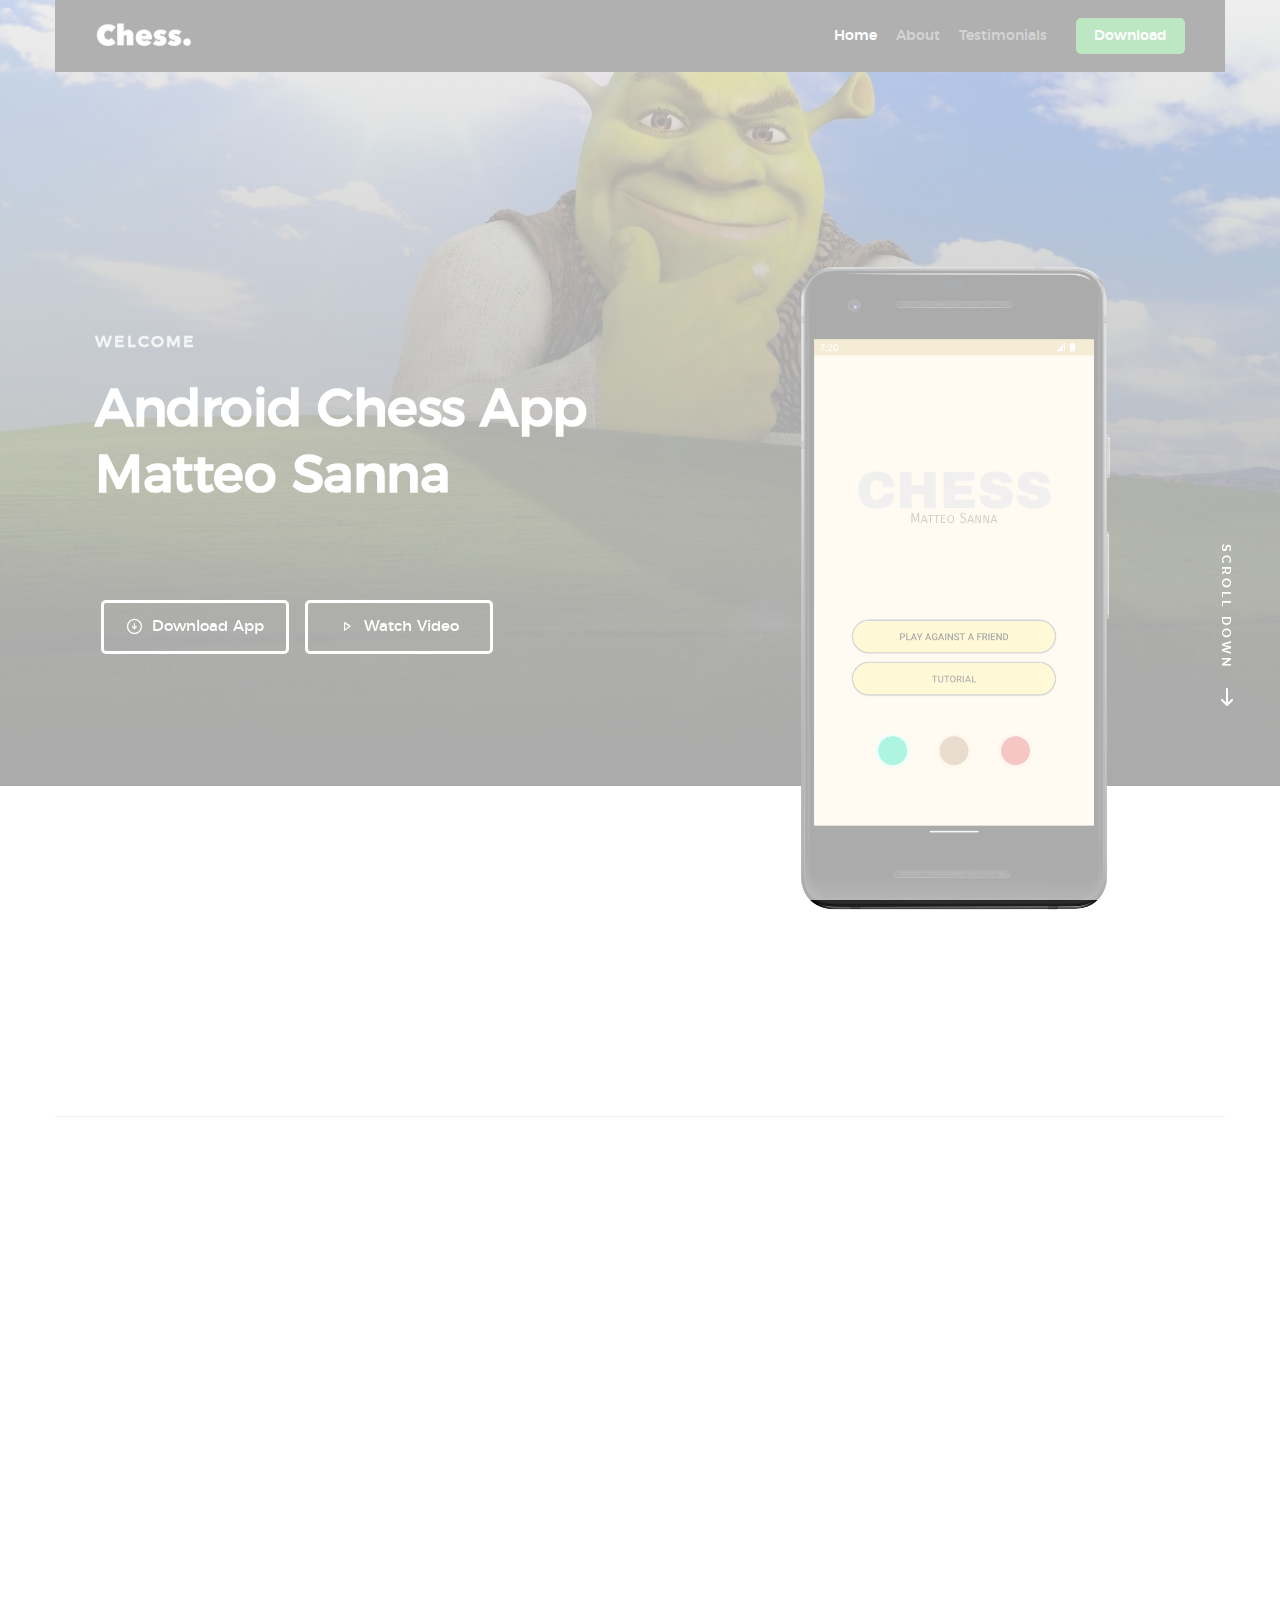
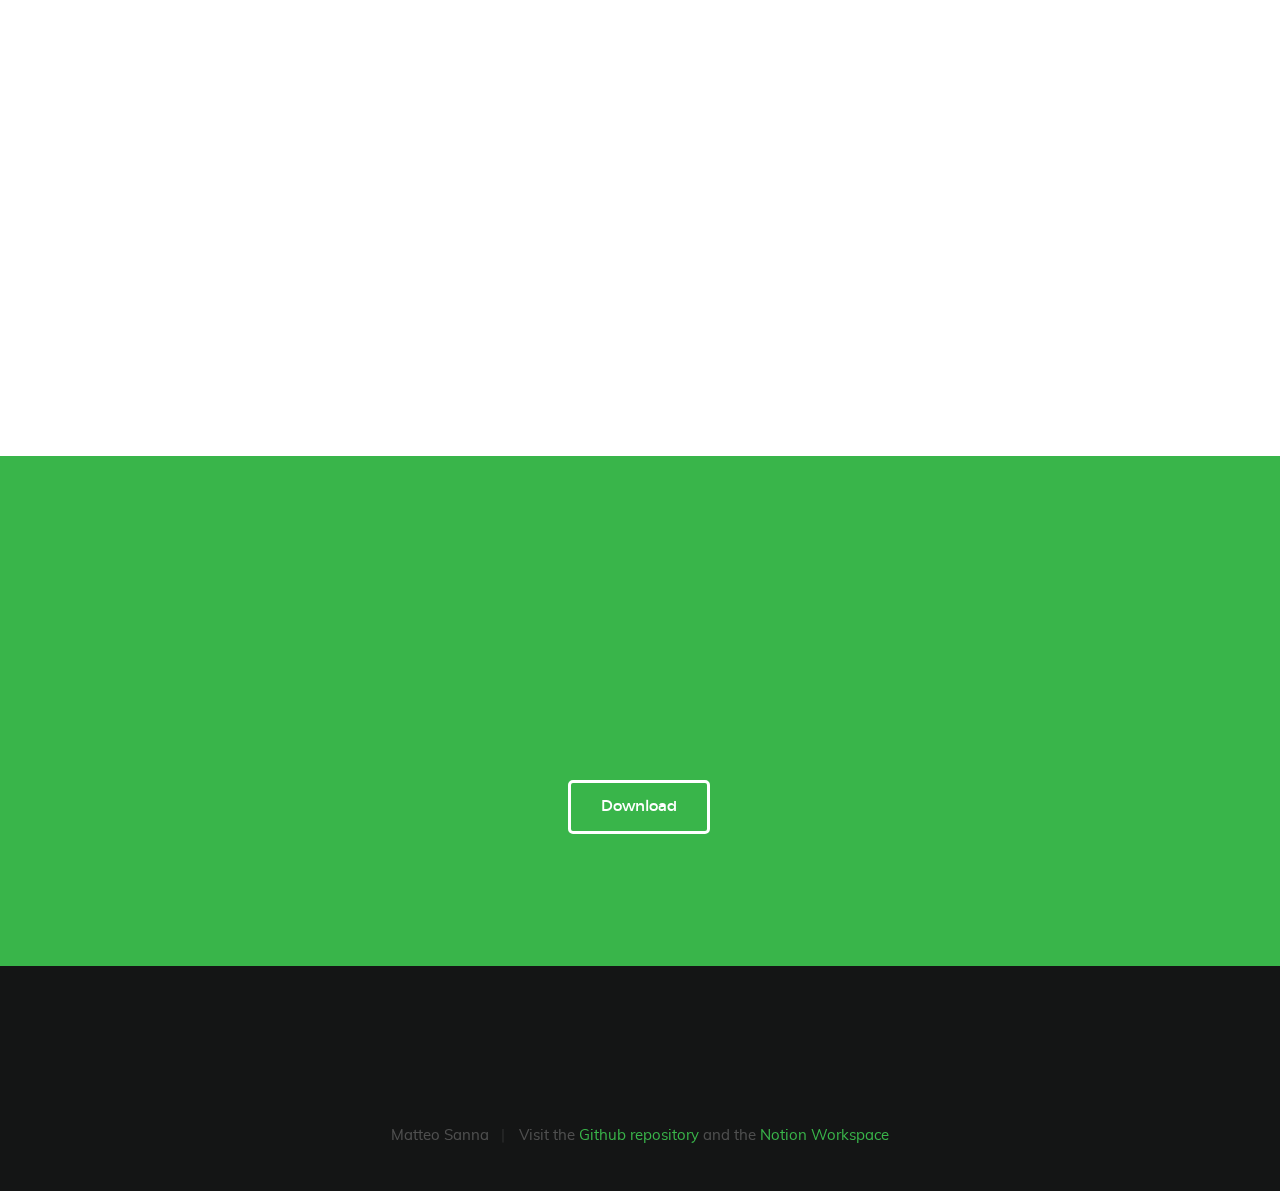
==== commit 904beb54: "update html" ====
--- a/index.html
+++ b/index.html
@@ -245,7 +245,7 @@
                         <ul>
                             <li>The minimum API has been changed to 23 (Android 6.0), however the compatibility is not guaranteed.</li>
                             <li>The castling bug that allowed the king to make 2 steps has been solved.</li>
-                            <li>Night Mode is now equal to Light Mode.</li>
+                            <li>Dark Mode now looks the same as Light Mode.</li>
                         </ul>
                         </p> 
                     </div>           
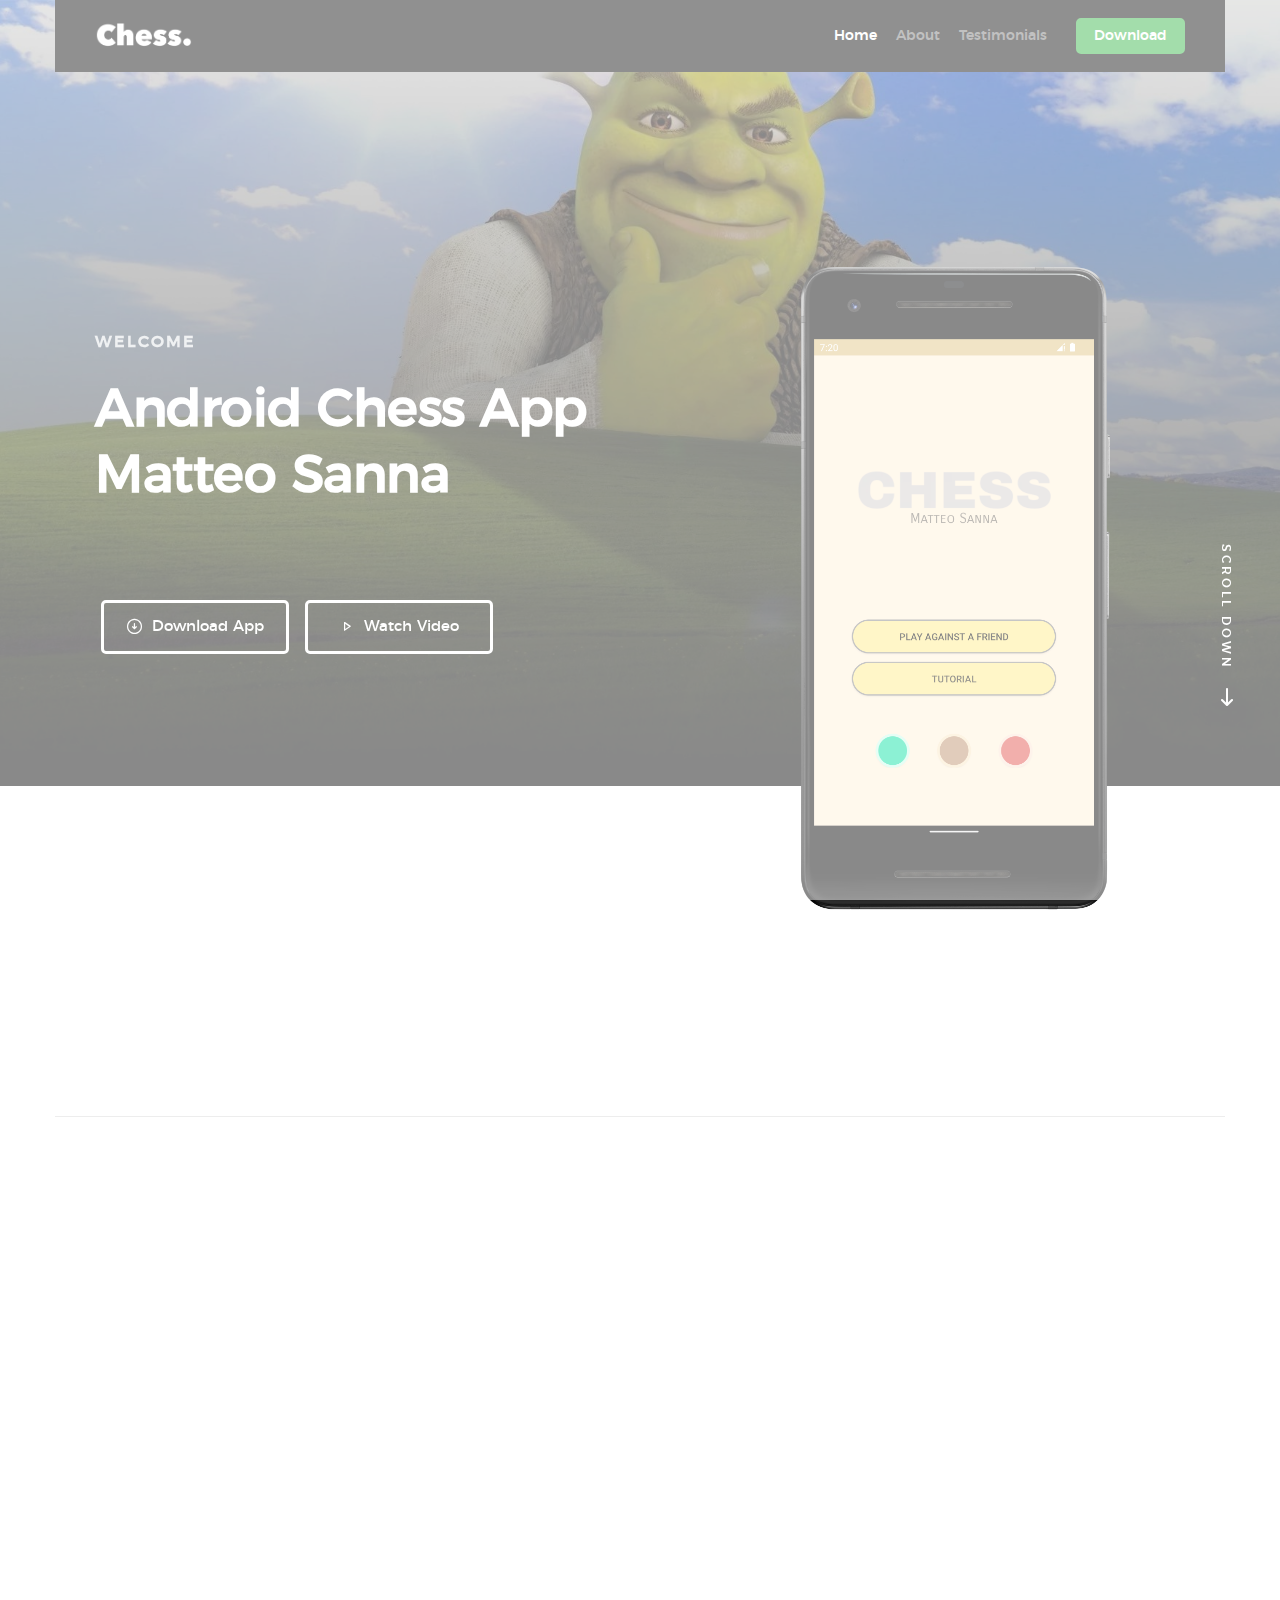
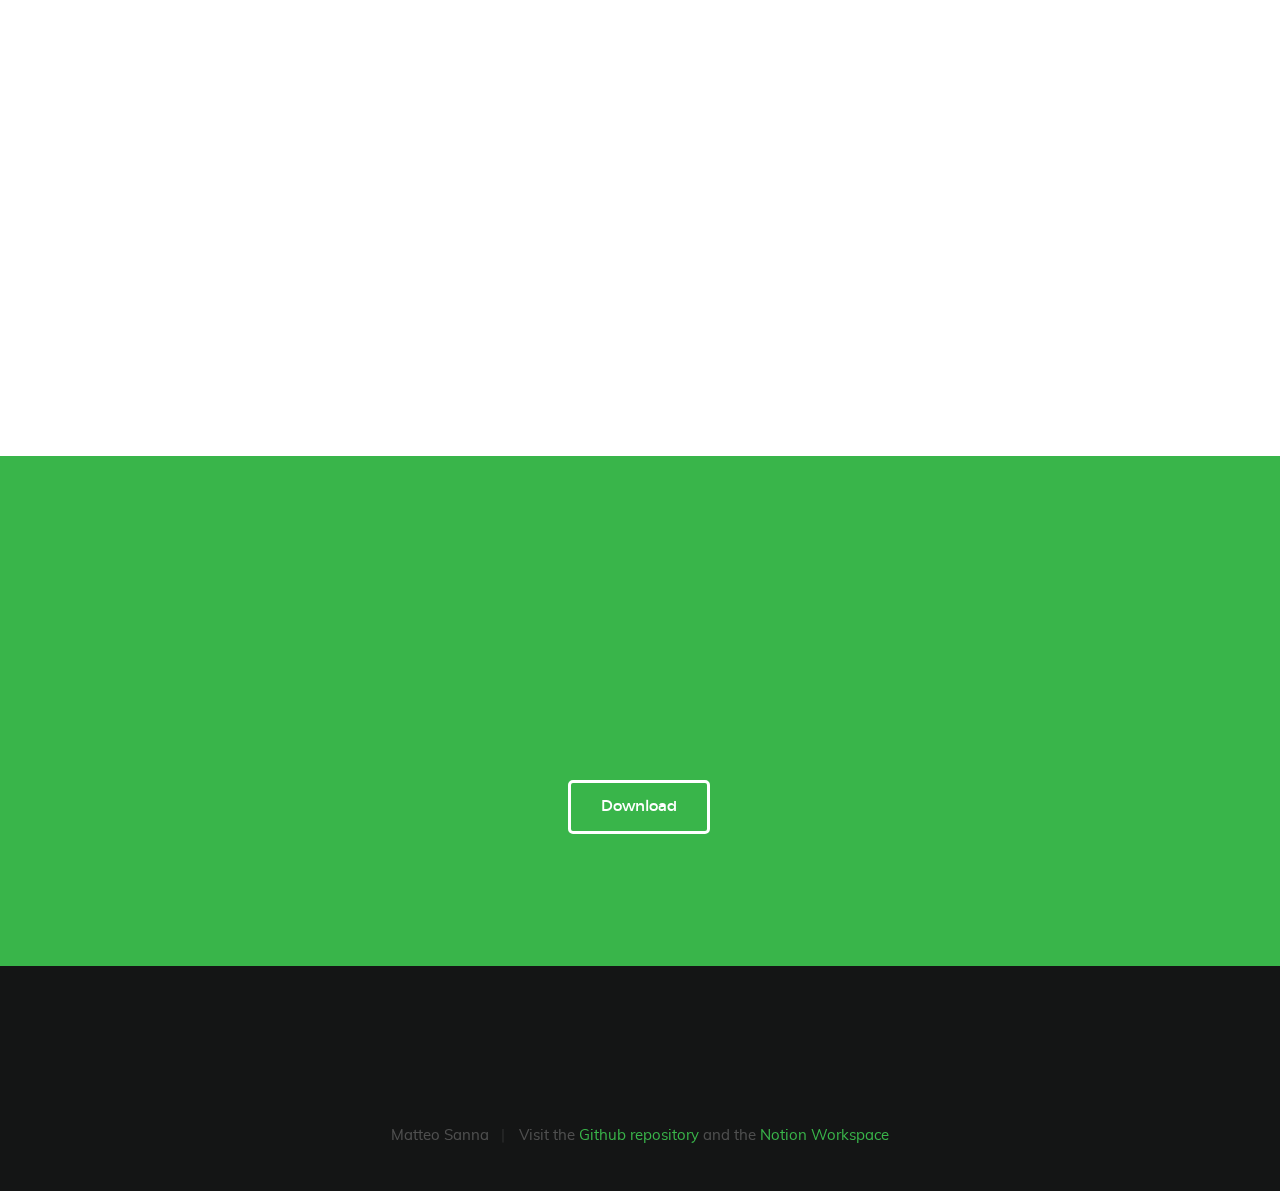
==== commit 29973af7: "Update index.html" ====
--- a/index.html
+++ b/index.html
@@ -329,7 +329,7 @@
                 <p class="lead" data-aos="fade-up">
                     Download Now the Best 1v1 Chess App in the World. No excuses.
                 </p>
-                <a href="/apksVersions/chessApp_v1.1.apk" download="chessApp_v1" class="button download" style="border-color: white; color: white; background-color: transparent;">
+                <a href="/apksVersions/chessApp_v1.1.apk" download="chessApp_v1.apk" class="button download" style="border-color: white; color: white; background-color: transparent;">
                     Download
                 </a>
             </div>
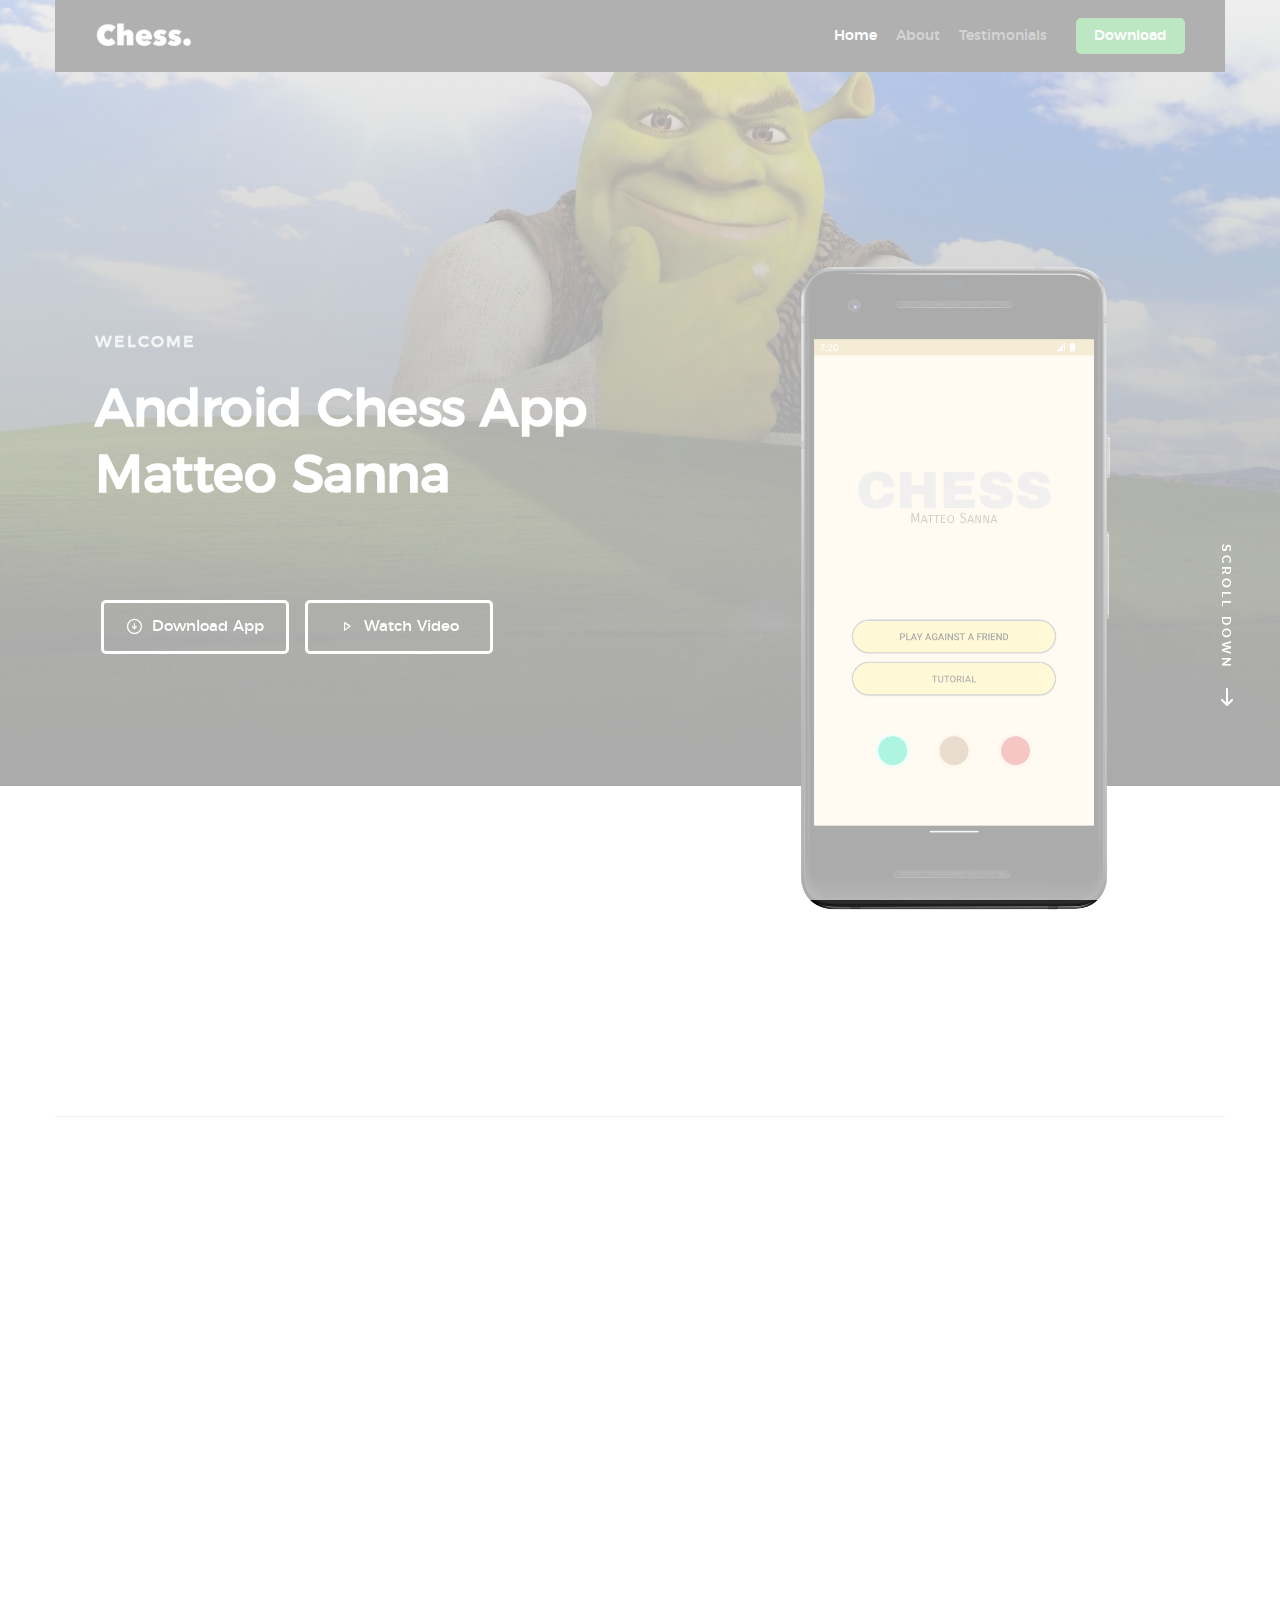
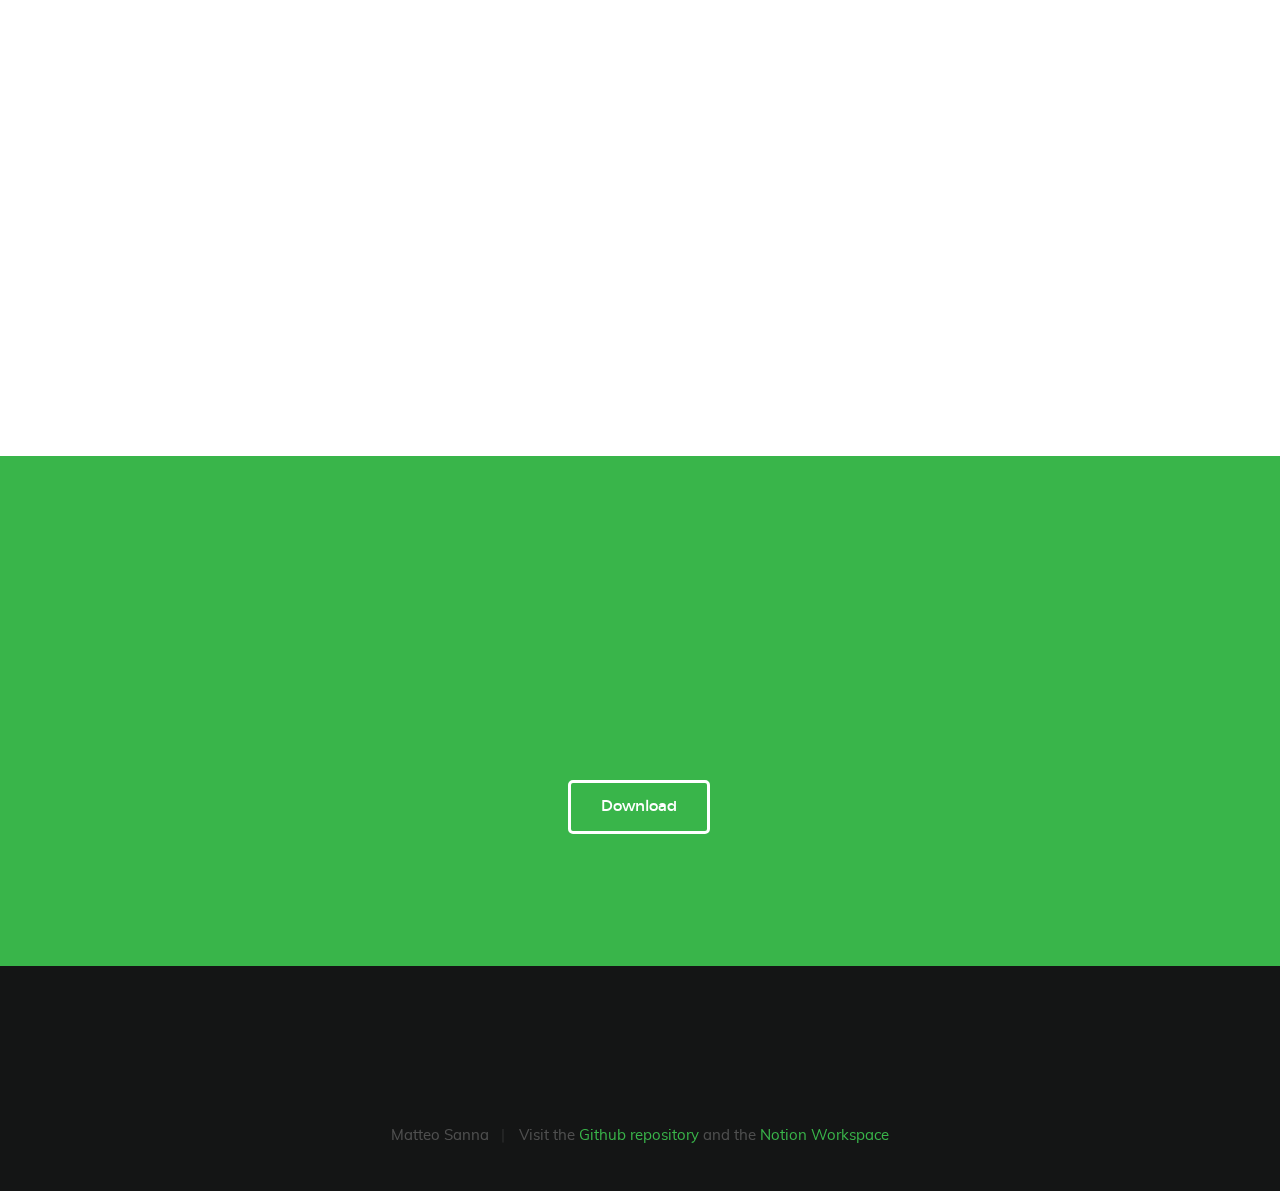
==== commit 4e597996: "Update index.html" ====
--- a/index.html
+++ b/index.html
@@ -329,7 +329,7 @@
                 <p class="lead" data-aos="fade-up">
                     Download Now the Best 1v1 Chess App in the World. No excuses.
                 </p>
-                <a href="/apksVersions/chessApp_v1.1.apk" download="chessApp_v1.apk" class="button download" style="border-color: white; color: white; background-color: transparent;">
+                <a href="/apksVersions/chessApp_v1.1.apk" download="chessApp_v1.1.apk" class="button download" style="border-color: white; color: white; background-color: transparent;">
                     Download
                 </a>
             </div>
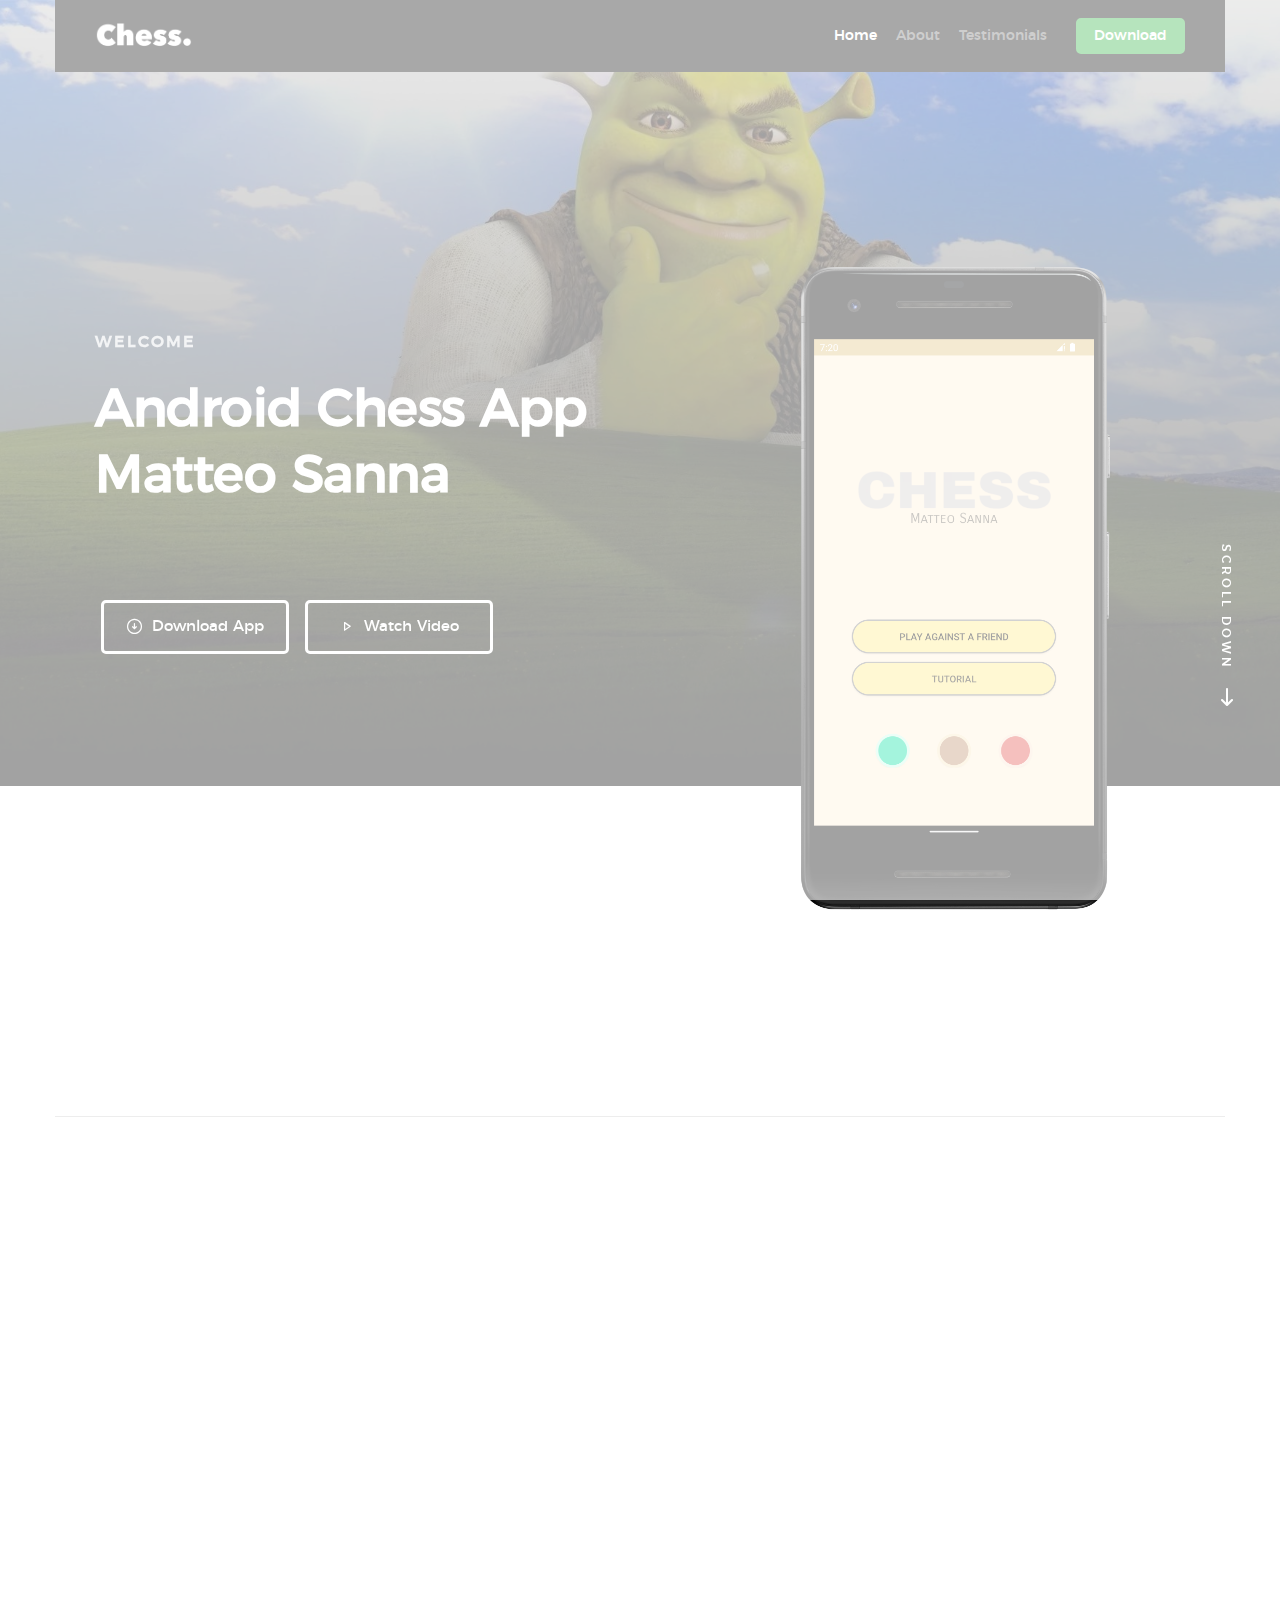
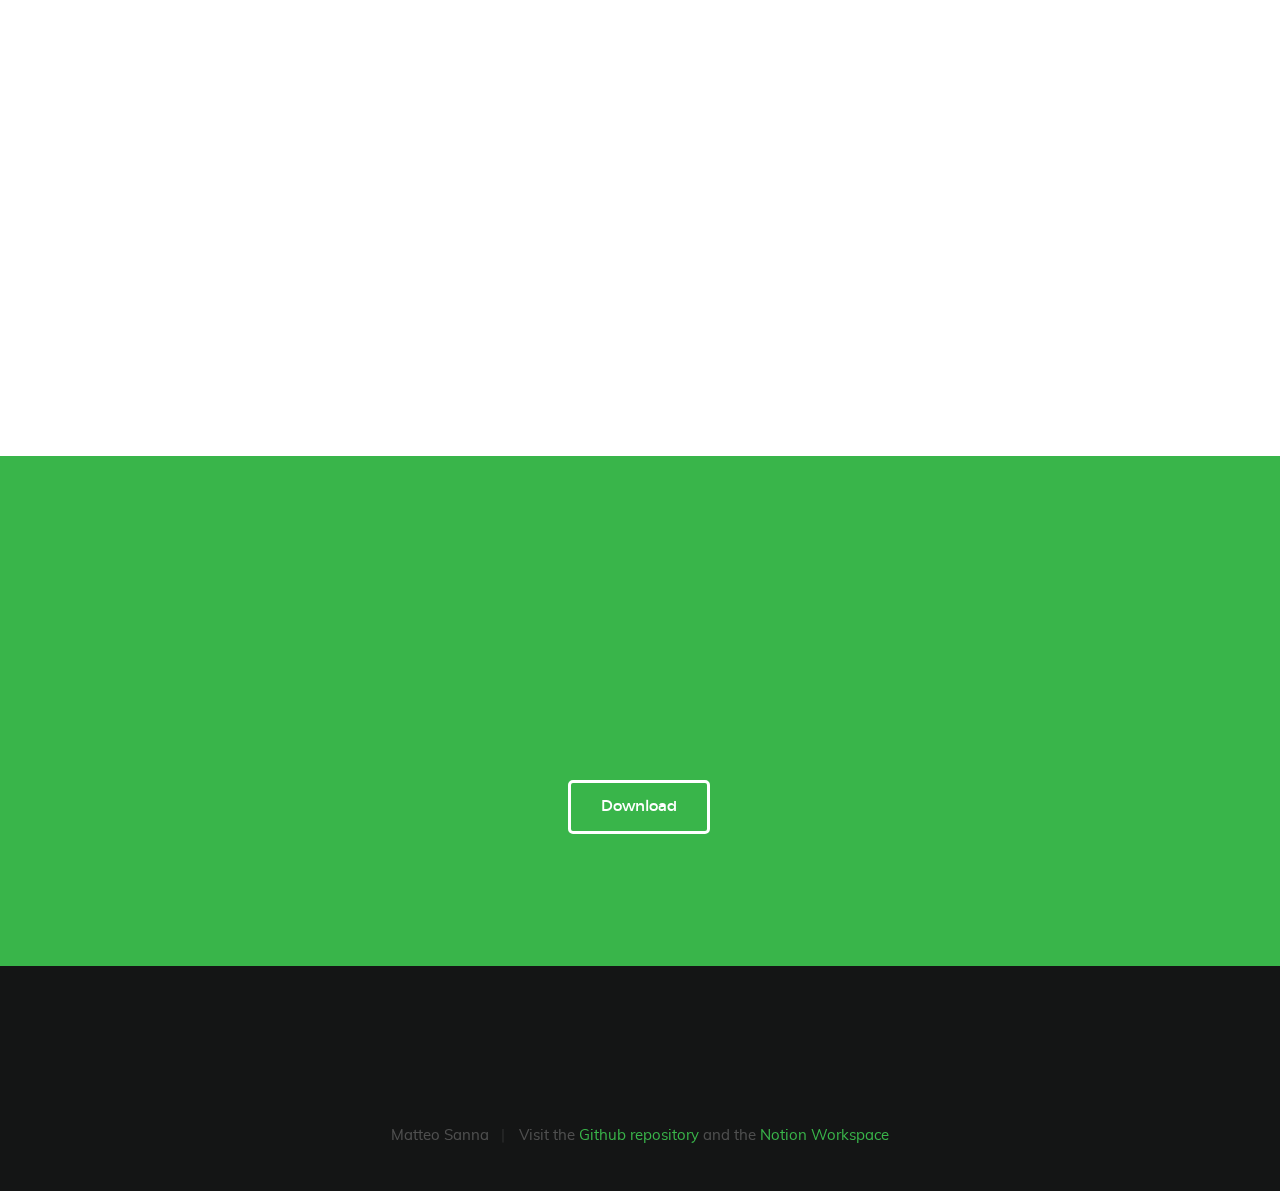
==== commit 75b82add: "Update index.html" ====
--- a/index.html
+++ b/index.html
@@ -329,7 +329,7 @@
                 <p class="lead" data-aos="fade-up">
                     Download Now the Best 1v1 Chess App in the World. No excuses.
                 </p>
-                <a href="/apksVersions/chessApp_v1.1.apk" download="chessApp_v1.1.apk" class="button download" style="border-color: white; color: white; background-color: transparent;">
+                <a href="/apksVersions/chessApp_v1.1.apk" download="chessApp_v1_1.apk" class="button download" style="border-color: white; color: white; background-color: transparent;">
                     Download
                 </a>
             </div>
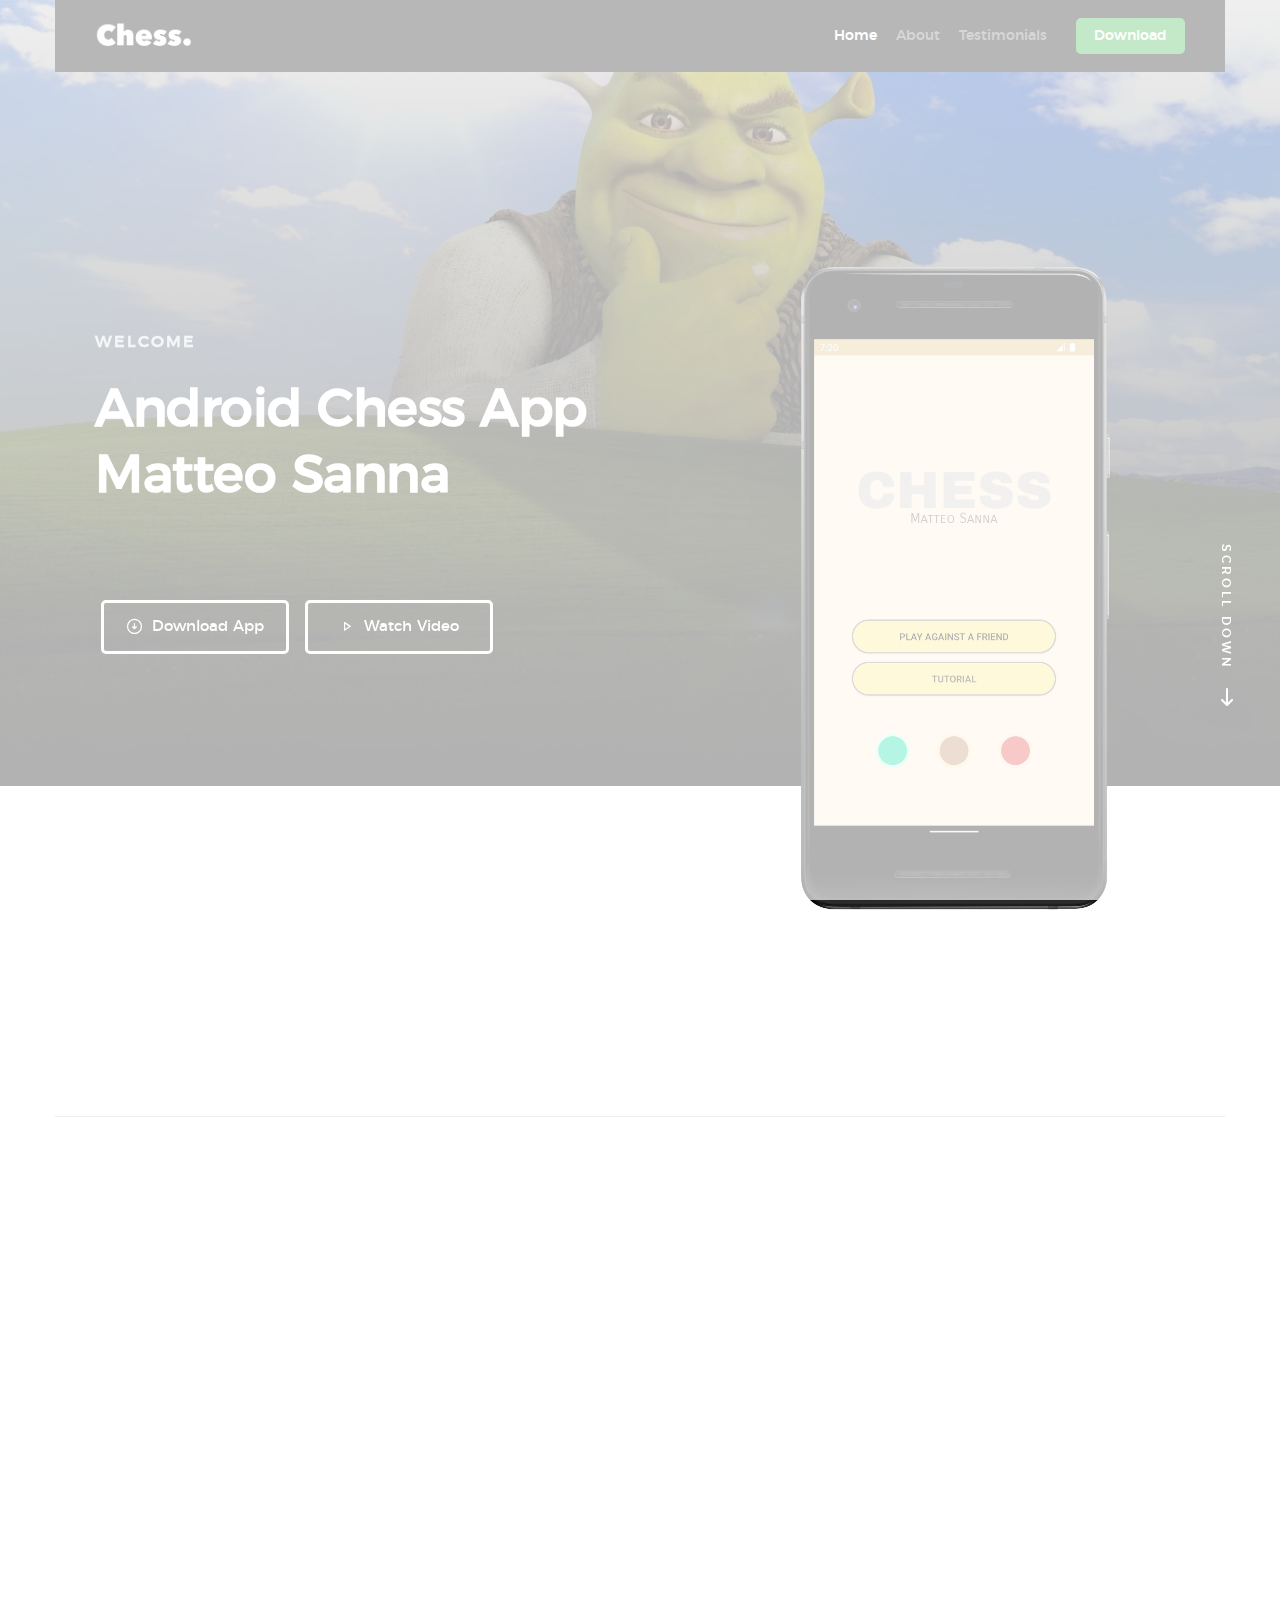
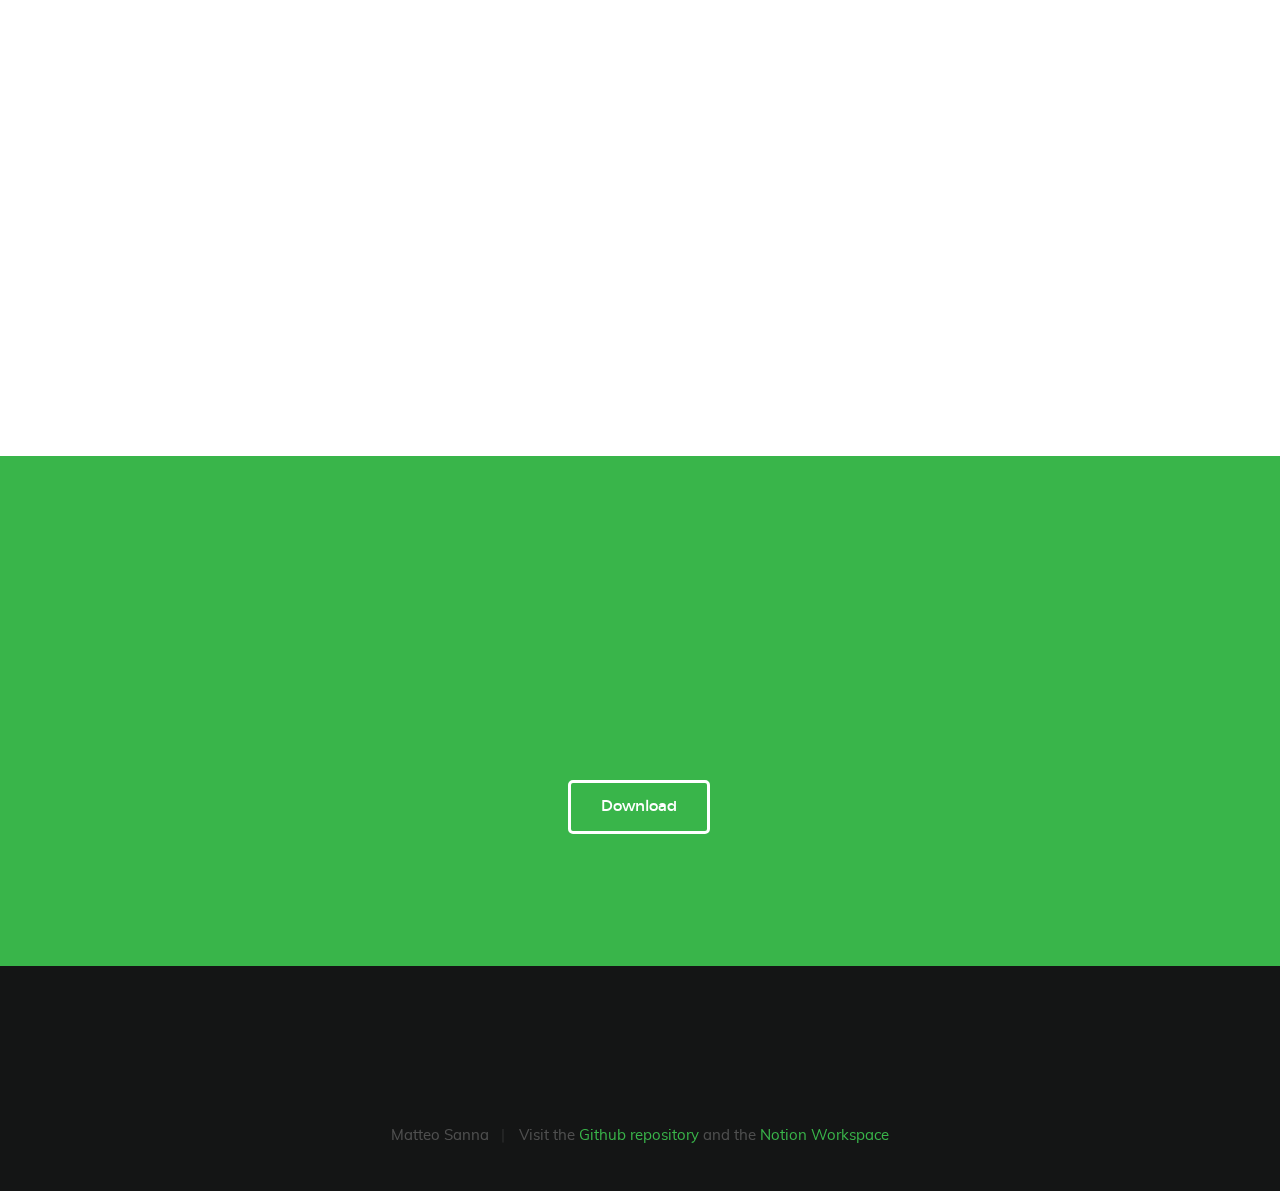
==== commit 16743c82: "update v1.1" ====
--- a/index.html
+++ b/index.html
@@ -329,7 +329,7 @@
                 <p class="lead" data-aos="fade-up">
                     Download Now the Best 1v1 Chess App in the World. No excuses.
                 </p>
-                <a href="/apksVersions/chessApp_v1.1.apk" download="chessApp_v1_1.apk" class="button download" style="border-color: white; color: white; background-color: transparent;">
+                <a href="/apksVersions/chessApp_v1_1.apk" download="chessApp_v1.apk" class="button download" style="border-color: white; color: white; background-color: transparent;">
                     Download
                 </a>
             </div>
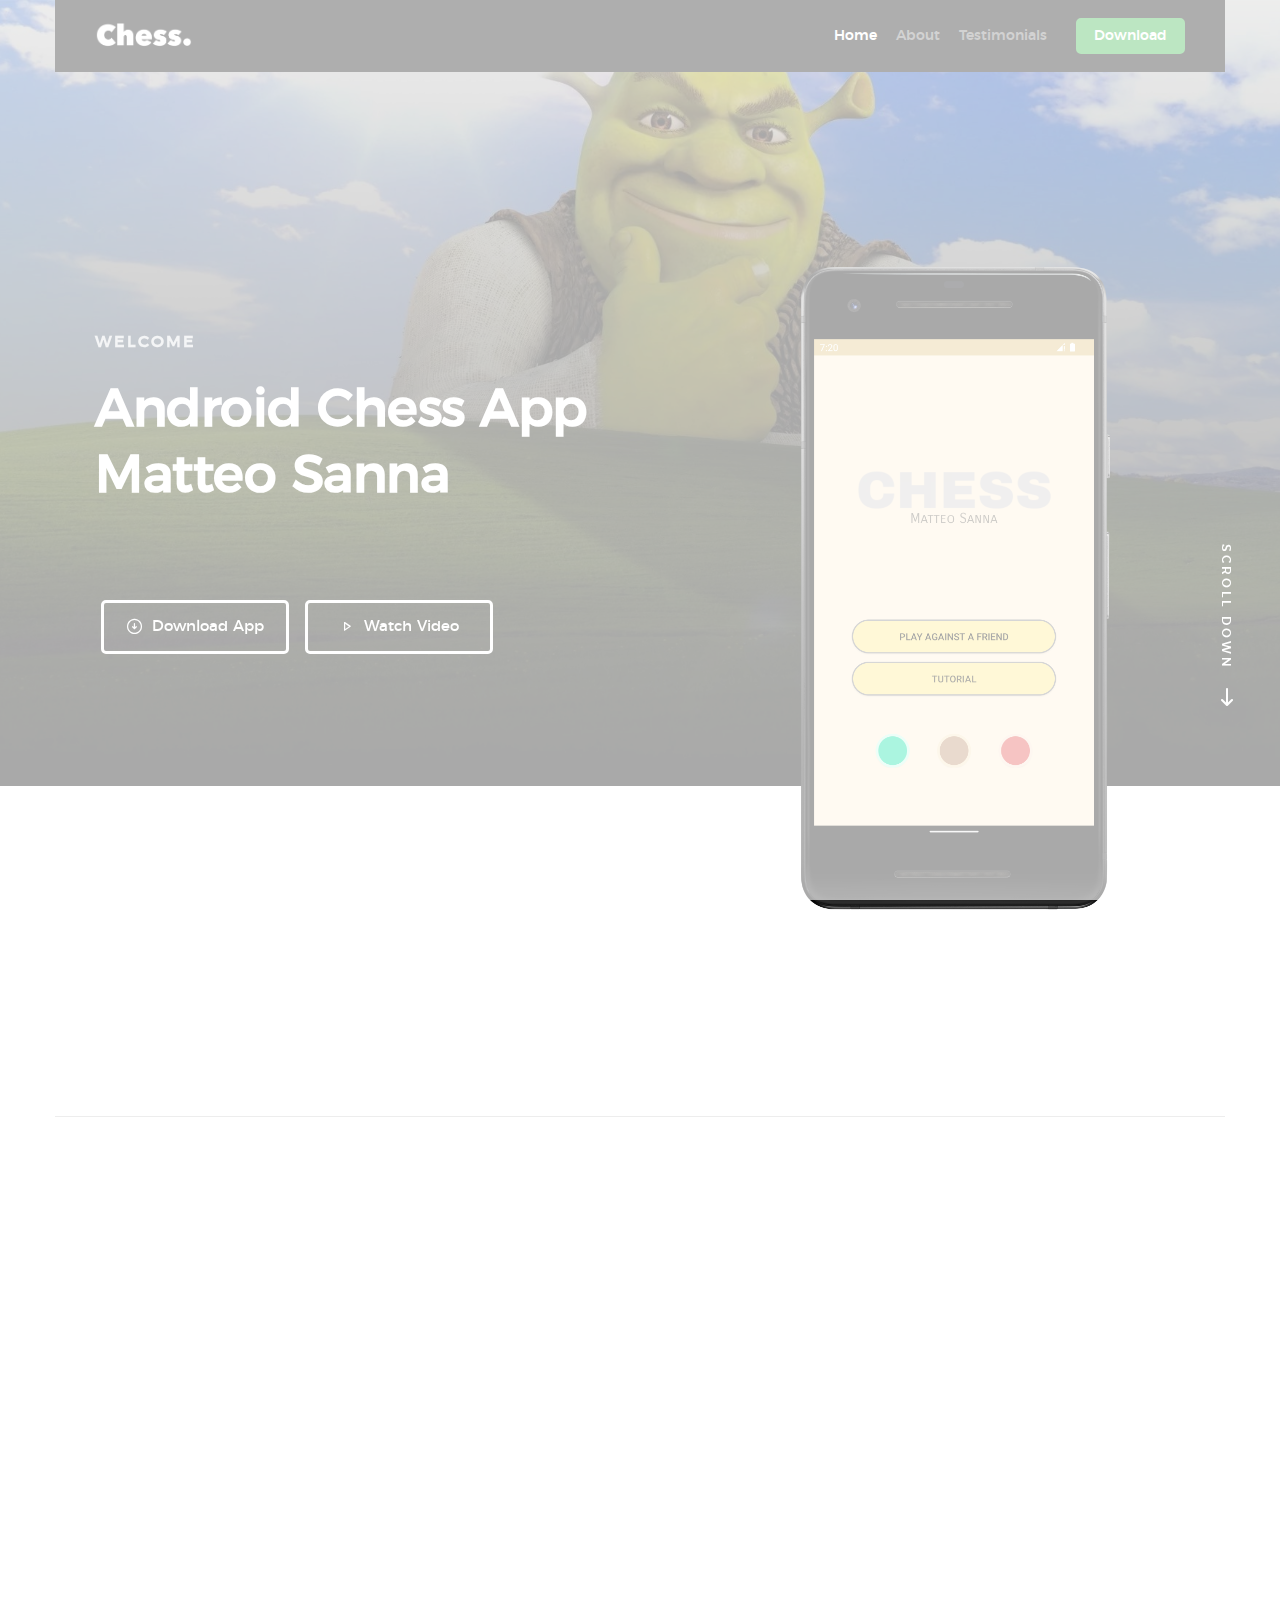
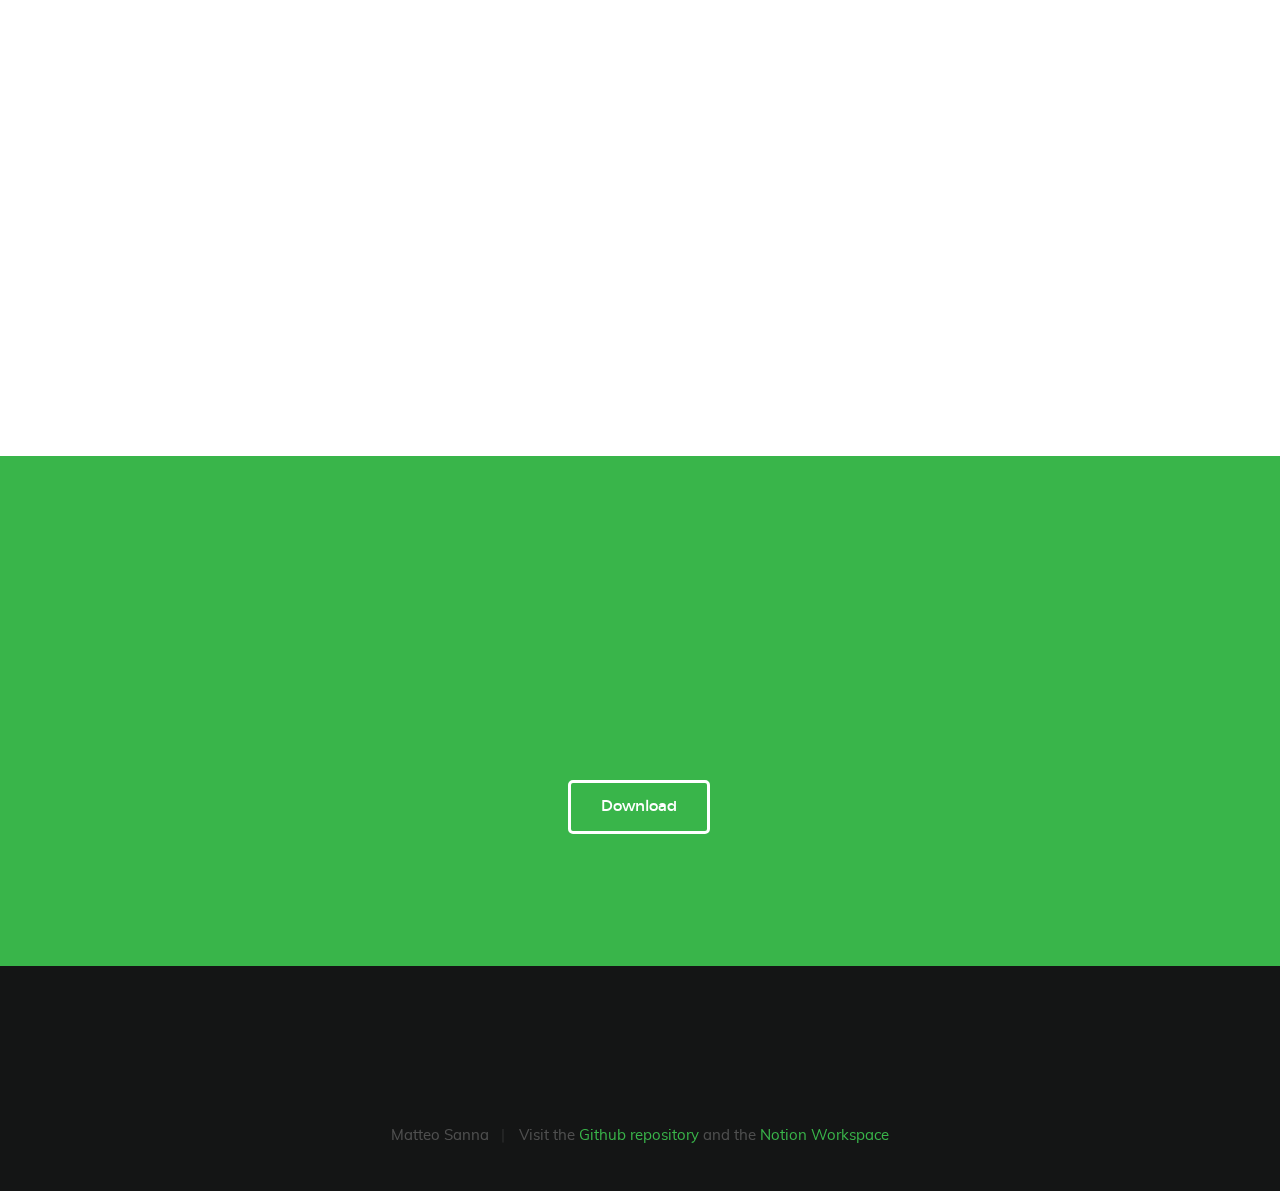
==== commit 5d67c267: "update v1.1" ====
--- a/index.html
+++ b/index.html
@@ -329,7 +329,7 @@
                 <p class="lead" data-aos="fade-up">
                     Download Now the Best 1v1 Chess App in the World. No excuses.
                 </p>
-                <a href="/apksVersions/chessApp_v1_1.apk" download="chessApp_v1.apk" class="button download" style="border-color: white; color: white; background-color: transparent;">
+                <a href="/apksVersions/chessApp_v1_1.apk" download="chessApp_v1_1.apk" class="button download" style="border-color: white; color: white; background-color: transparent;">
                     Download
                 </a>
             </div>
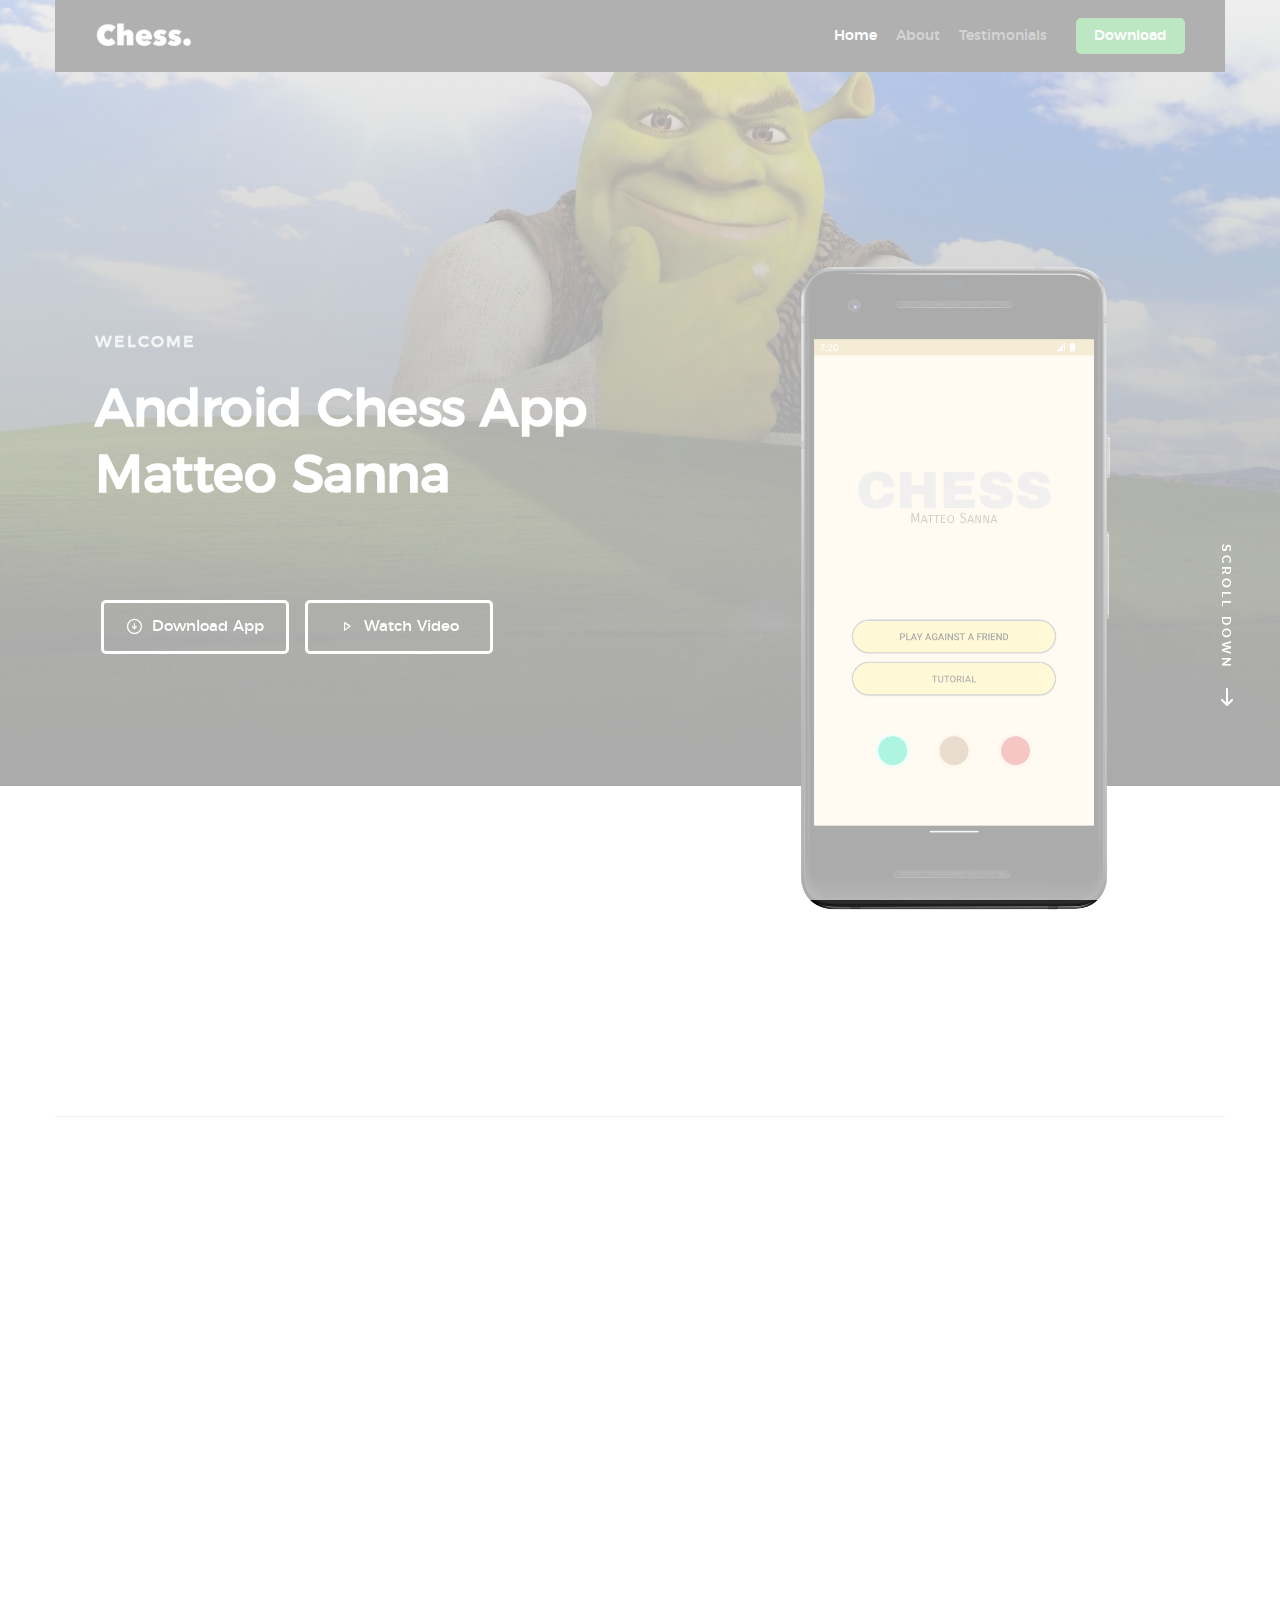
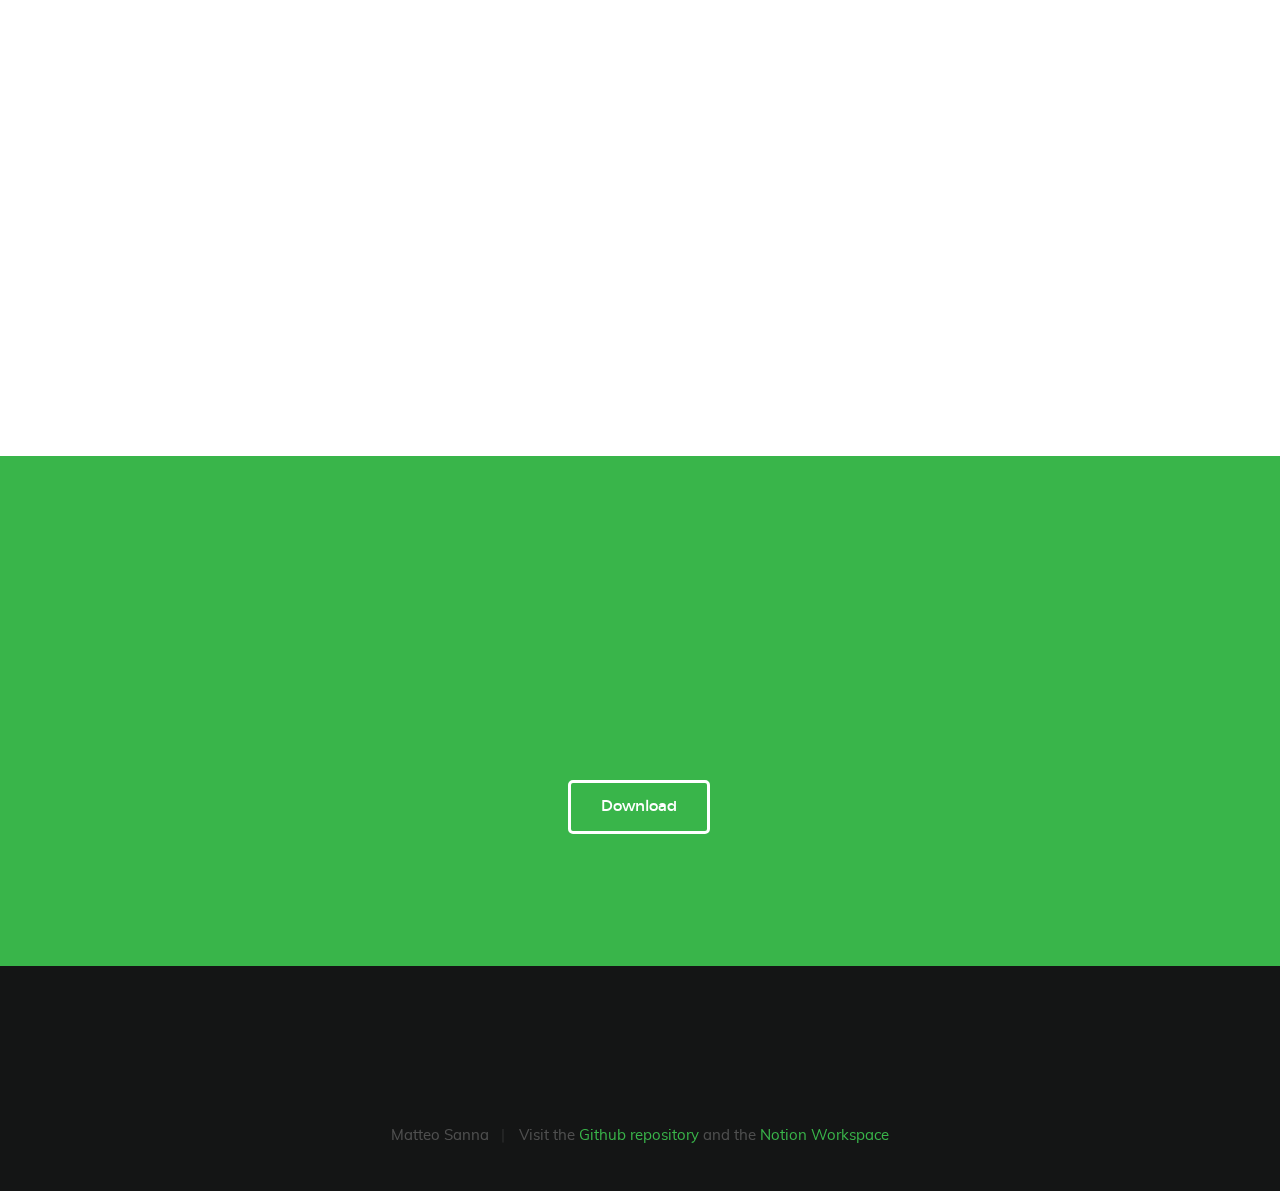
==== commit 70600515: "target changed" ====
--- a/index.html
+++ b/index.html
@@ -329,7 +329,7 @@
                 <p class="lead" data-aos="fade-up">
                     Download Now the Best 1v1 Chess App in the World. No excuses.
                 </p>
-                <a href="/apksVersions/chessApp_v1_1.apk" download="chessApp_v1_1.apk" class="button download" style="border-color: white; color: white; background-color: transparent;">
+                <a href="/apksVersions/chessApp_v1_1.apk" download="chessApp_v1_1.apk" target="_blank" class="button download" style="border-color: white; color: white; background-color: transparent;">
                     Download
                 </a>
             </div>
